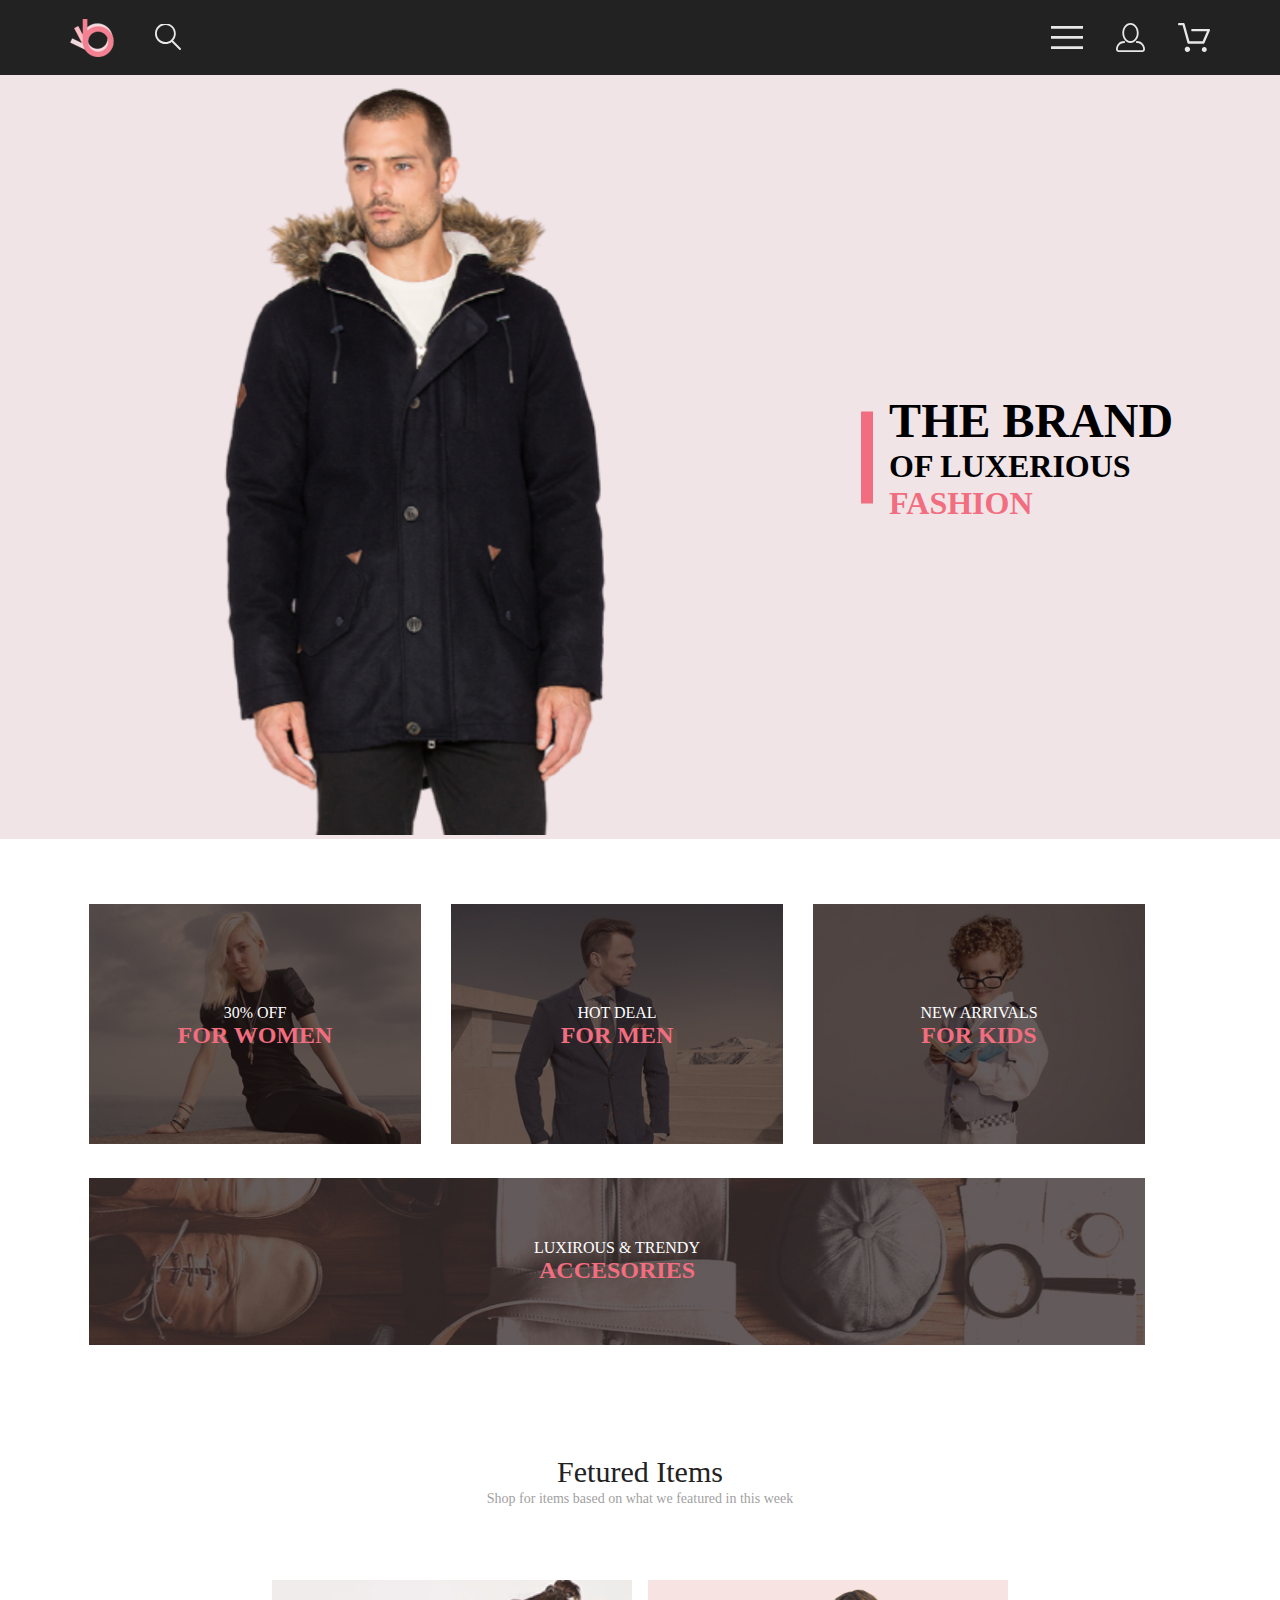
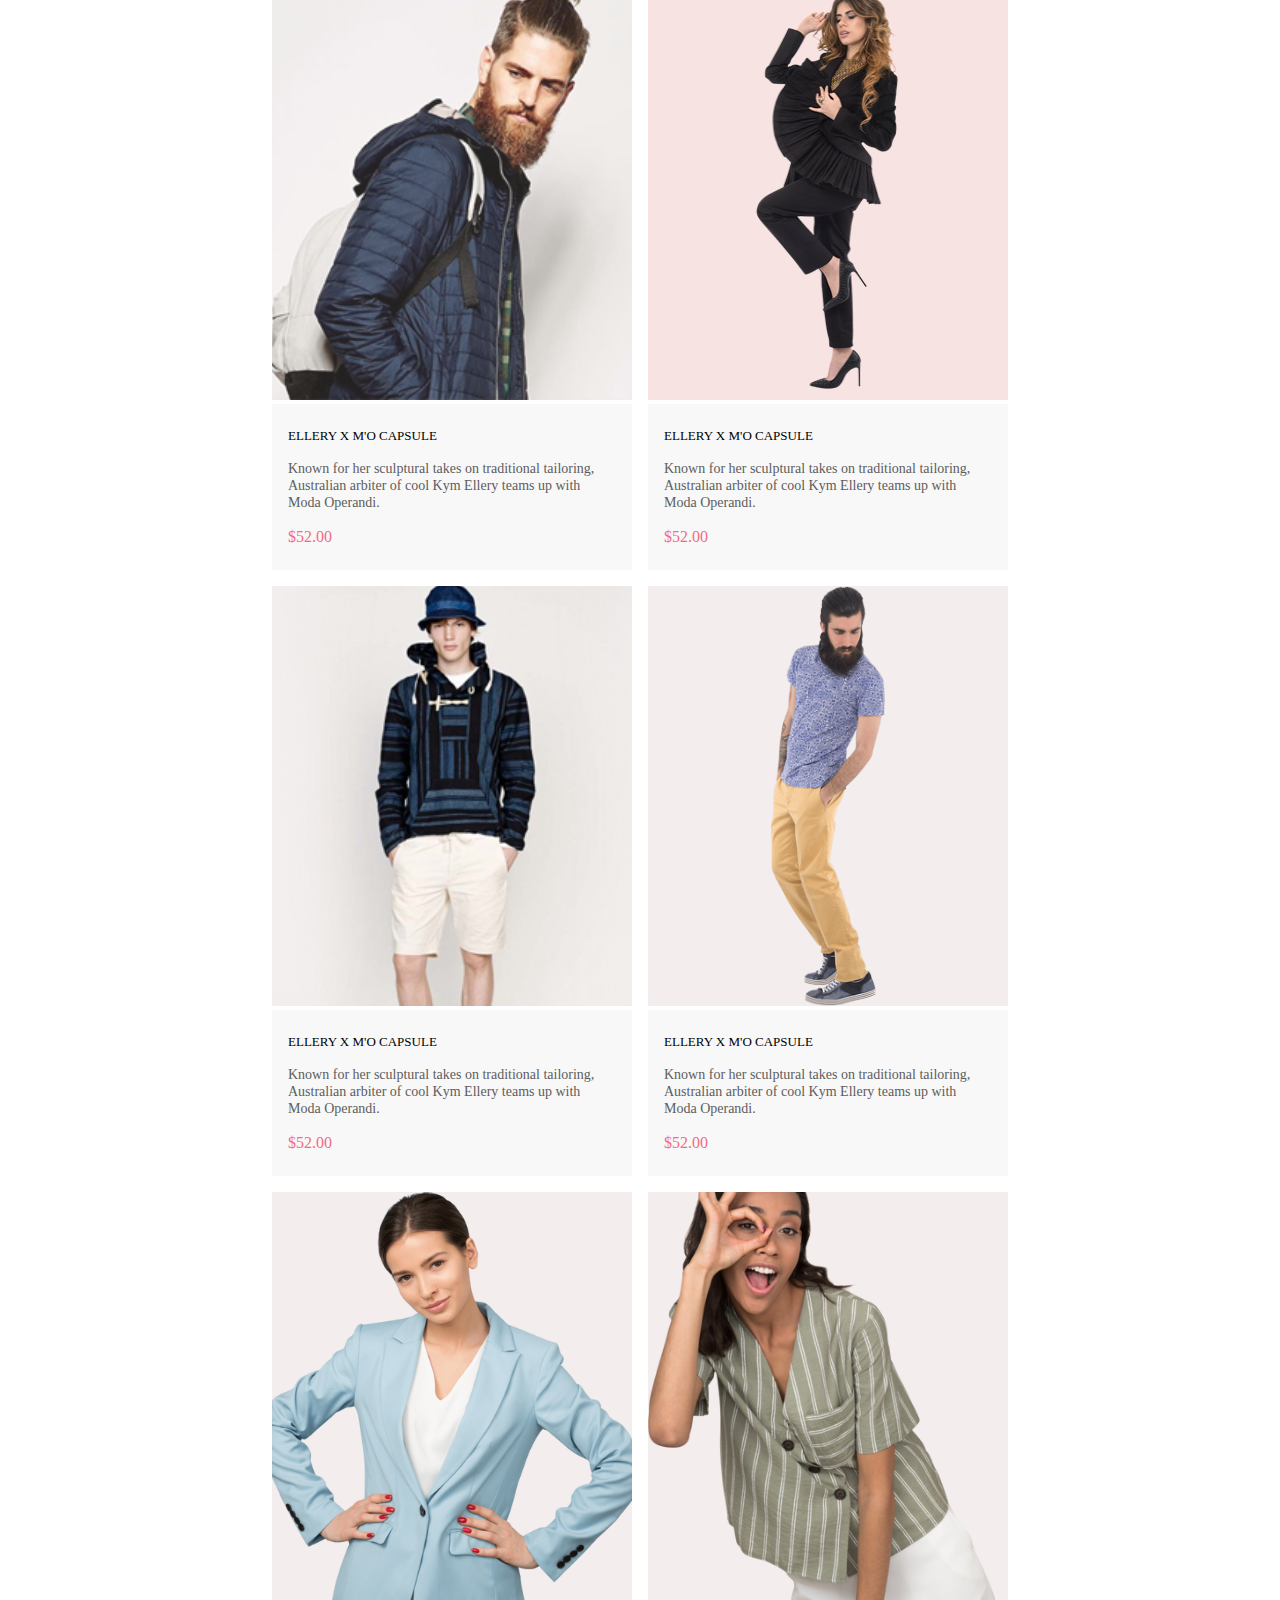
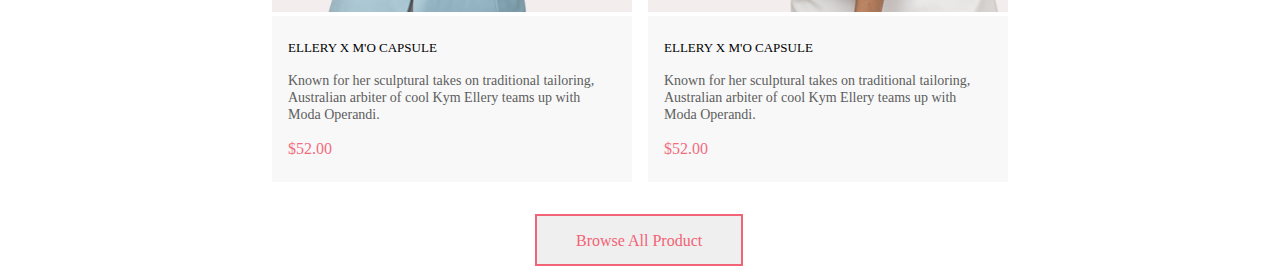
==== index.html @ 23a99b86 "создание мобильной версии" ====
<!DOCTYPE html>
<html lang="en">

<head>
    <meta charset="UTF-8">
    <meta name="viewport" content="width=device-width, initial-scale=1.0">
    <title>Seo and Digital marketing Landing Page</title>
    <link rel="stylesheet" href="./style.css">
</head>

<body>
    <div class="top">
        <div class="header center">
            <div class="header_left">
                <img src="./img/img_header_left_1.png" alt="img_header_left_1">
                <img src="./img/img_header_left_2.svg" alt="img_header_left_2">
            </div>
            <div class="header_right">
                <img src="./img/img_header_right_1.svg" alt="img_header_right_1">
                <img class="img_header_right_2_3" src="./img/img_header_right_2.svg" alt="img_header_right_2">
                <img class="img_header_right_2_3" src="./img/img_header_right_3.svg" alt="img_header_right_3">
            </div>
        </div>
        <div class="top_content">
            <div class="top_content_left">
                <picture>
                    <source media="(max-width:768px)" srcset="./img/top_content_img_tablet.svg">
                    <img src="./img/top_content_img.png" alt="top_content_img">
                </picture>
            </div>
            <div class="top_content_right">
                <img class="top_content_right_img" src="./img/top_content_right_img.svg" alt="right_img">
                <div class="top_content_right_text">
                    <h1 class="top_title">THE BRAND </h1>
                    <p class="top_subtitle">OF LUXERIOUS <span class="top_heading">FASHION</span></p>
                </div>
            </div>
        </div>
        <div class="content center">
            <div class="content_item">
                <img src="./img/content_img_1.png" alt="1">
                <div class=content_text>
                    <p class="text">30% OFF</p>
                    <h3 class="subtitle">FOR WOMEN</h3>
                </div>
            </div>
            <div class="content_item">
                <img src="./img/content_img_2.jpeg" alt="2">
                <div class=content_text>
                    <p class="text">HOT DEAL</p>
                    <h3 class="subtitle">FOR MEN</h3>
                </div>
            </div>
            <div class="content_item">
                <img src="./img/content_img_3.jpeg" alt="3">
                <div class=content_text>
                    <p class="text">NEW ARRIVALS</p>
                    <h3 class="subtitle">FOR KIDS</h3>
                </div>
            </div>
            <div class="content_item_big img_big ">
                <img src="./img/content_img_4.jpeg" alt="4">
                <div class=content_text>
                    <p class="text"> LUXIROUS & TRENDY</p>
                    <h3 class="subtitle">ACCESORIES</h3>
                </div>
            </div>
        </div>
        <div class="products_content center">
            <h2 class="subtitle_products">Fetured Items</h2>
            <p class="text_products">Shop for items based on what we featured in this week</p>
            <div class="products_box_content center">
                <div class="products">
                    <img src="img/products_img_1.svg" alt="products_img_1">
                    <div class="products_text">
                        <h3 class="products_box_subtitle">ELLERY X M'O CAPSULE</h3>
                        <p class="products_box_text">Known for her sculptural takes on traditional tailoring, Australian
                            arbiter of cool Kym
                            Ellery
                            teams up with Moda Operandi.</p>
                        <p class="price">$52.00</p>
                    </div>
                </div>
                <div class="products">
                    <img class="product_img_woman" src="./img/products_img_2.png" alt="products_img_2">
                    <div class="products_text">
                        <h3 class="products_box_subtitle">ELLERY X M'O CAPSULE</h3>
                        <p class="products_box_text">Known for her sculptural takes on traditional tailoring, Australian
                            arbiter of cool Kym
                            Ellery
                            teams up with Moda Operandi.</p>
                        <p class="price">$52.00</p>
                    </div>
                </div>
                <div class="products">
                    <img class="product_img" src="./img/products_img_3.svg" alt="products_img_3">
                    <div class="products_text">
                        <h3 class="products_box_subtitle">ELLERY X M'O CAPSULE</h3>
                        <p class="products_box_text">Known for her sculptural takes on traditional tailoring, Australian
                            arbiter of cool Kym
                            Ellery
                            teams up with Moda Operandi.</p>
                        <p class="price">$52.00</p>
                    </div>
                </div>
                <div class="products">
                    <img class="product_img" src="./img/products_img_4.svg" alt="products_img_4">
                    <div class="products_text">
                        <h3 class="products_box_subtitle">ELLERY X M'O CAPSULE</h3>
                        <p class="products_box_text">Known for her sculptural takes on traditional tailoring, Australian
                            arbiter of cool Kym
                            Ellery
                            teams up with Moda Operandi.</p>
                        <p class="price">$52.00</p>
                    </div>
                </div>
                <div class="products">
                    <img class="product_img" src="./img/products_img_5.svg" alt="products_img_5">
                    <div class="products_text">
                        <h3 class="products_box_subtitle">ELLERY X M'O CAPSULE</h3>
                        <p class="products_box_text">Known for her sculptural takes on traditional tailoring, Australian
                            arbiter of cool Kym
                            Ellery
                            teams up with Moda Operandi.</p>
                        <p class="price">$52.00</p>
                    </div>
                </div>
                <div div class="products">
                    <img class="product_img" src="./img/products_img_6.svg" alt="products_img_6">
                    <div class="products_text">
                        <h3 class="products_box_subtitle">ELLERY X M'O CAPSULE</h3>
                        <p class="products_box_text">Known for her sculptural takes on traditional tailoring, Australian
                            arbiter of cool Kym
                            Ellery
                            teams up with Moda Operandi.</p>
                        <p class="price">$52.00</p>

                    </div>
                </div>
            </div>
            <div class="products_box_button">
                <button class="button">Browse All Product</button>
            </div>
        </div>
    </div>








</body>

</html>
---- style.css ----
* {
    margin: 0px;
    padding: 0px;
}

body {}

a {
    text-decoration: none;
}

img {
    max-width: 100%;
}

.center {
    padding-left: calc(50% - 570px);
    padding-right: calc(50% - 570px);
}

.header {
    min-height: 75px;
    background: rgb(34, 34, 34);
    display: flex;
    justify-content: space-between;
    align-items: center;
}

.header_left {
    display: flex;
    align-items: center;
    gap: 41px;
}

.header_right {

    display: flex;
    align-items: center;
    gap: 33px;
}



.top_content {
    background: #F1E4E6;
    display: flex;
    align-items: center;
    gap: 64px;
    padding-left: calc(50% - 800px);
    padding-right: calc(50% - 800px);
}

.top_content_right_img {}

.top_content_right {
    display: flex;

}

.top_content_right_text {
    padding-left: 16px;

}

.top_title {
    font-family: Lato;
    font-size: 48px;
    font-weight: 900;
    text-align: left;
}

.top_subtitle {
    font-family: Lato;
    font-size: 32px;
    font-weight: 700;
    /* text-align: left; */
}

.top_heading {
    color: rgb(241, 109, 127);
}


.content {
    display: grid;
    gap: 30px;
    grid-template-columns: repeat(3, 1fr);
    padding-top: 65px;
    padding-bottom: 96px;
}

.content_item {
    position: relative;
}

.content_item_big {
    position: relative;
}

.img_big {
    display: grid;
    grid-column: 1 / 4;
}

.content_text {
    display: flex;
    width: 100%;
    position: absolute;
    height: 100%;
    top: 0;
    left: 0;
    justify-content: center;
    align-items: center;
    flex-direction: column;
}

.text {
    color: rgb(255, 255, 255);
    font-family: Lato;
    font-size: 16px;
    font-weight: 400;
    text-align: center;
}

.subtitle {
    color: rgb(241, 109, 127);
    font-family: Lato;
    font-size: 24px;
    font-weight: 700;
    text-align: center;
}

.subtitle_products {
    color: rgb(34, 34, 34);
    font-family: Lato;
    font-size: 30px;
    font-weight: 400;
    line-height: 36px;
    text-align: center;
}

.text_products {
    color: rgb(159, 159, 159);
    font-family: Lato;
    font-size: 14px;
    font-weight: 400;
    line-height: 17px;
    text-align: center;
}

.products_box_content {
    display: grid;
    grid-template-columns: repeat(3, 360px);
    gap: 30px;
    margin-top: 48px;
    margin-bottom: 68px;

}

.products {}

.product_img_woman {
    background: rgb(247, 228, 226);
}

.products_text {
    background: rgb(248, 248, 248);
    display: flex;
    flex-direction: column;
    justify-content: center;
    align-items: flex-start;
    padding: 24px 16px 24px 16px;
}

.products_box_subtitle {
    color: rgb(0, 0, 0);
    font-family: Lato;
    font-size: 13px;
    font-weight: 400;
    line-height: 16px;
    text-align: left;
    padding-bottom: 16px;
}

.products_box_text {
    color: rgb(93, 93, 93);
    font-family: Lato;
    font-size: 14px;
    font-weight: 300;
    line-height: 17px;
    text-align: left;
    padding-bottom: 16px;
}


.price {
    color: rgb(241, 109, 127);
    font-family: Lato;
    font-size: 16px;
    font-weight: 400;
    line-height: 19px;
    text-align: left;
}

.products_box_button {
    padding-left: 465px;
}


.button {
    color: rgb(242, 99, 118);
    font-family: Lato;
    font-size: 16px;
    font-weight: 400;
    line-height: 19px;
    text-align: center;
    border: 2px solid;
    padding: 15px 39px 14px 39px;

}

@media(max-width: 1318px) {

    .content {
        padding-left: 89px;
        padding-right: 135px;
        padding-bottom: 109px;
    }

    .products_box_content {
        display: grid;
        grid-template-columns: repeat(2, 360px);
        gap: 16px;
        justify-content: center;
        margin-top: 73px;
        margin-bottom: 32px;
    }

}

@media(max-width: 1030px) {

    .header_left {
        padding-left: 32px;
    }

    .products_box_content {
        display: grid;
        grid-template-columns: repeat(2, 360px);
        gap: 30px;
        margin-top: 48px;
        margin-bottom: 68px;

    }
}


@media(max-width:1024px) {

    .header_left {
        padding-left: 32px;
    }

    .header_right {
        padding-right: 32px;
    }

    .top_content {
        background: #F1E4E6;
        display: flex;
        align-items: center;
        gap: 39px;
        padding-left: calc(50% - 512px);
        padding-right: calc(50% - 512px);
    }


    .top_content_right_text {
        padding-left: 16px;

    }

    .top_title {
        font-family: Lato;
        font-size: 44px;
        font-weight: 900;
        text-align: left;
    }

    .top_subtitle {
        font-family: Lato;
        font-size: 34px;
        font-weight: 700;
        /* text-align: left; */
    }

    .content {
        padding-left: 73px;
        padding-right: 89px;
        padding-bottom: 109px;
    }

    .products_box_content {
        display: grid;
        grid-template-columns: repeat(2, 360px);
        gap: 16px;
        justify-content: center;
        margin-top: 73px;
        margin-bottom: 32px;
    }

    .products_box_button {
        padding-left: 408px;
    }

}

@media(max-width:867px) {

    .products_box_content {
        display: grid;
        grid-template-columns: repeat(2, 312px);
        gap: 16px;
        margin-top: 73px;
        margin-bottom: 32px;
    }
}

@media(max-width:768px) {
    .top_content {
        background: #F1E4E6;
        display: flex;
        align-items: center;
        gap: 39px;
        padding-left: calc(50% - 384px);
        padding-right: calc(50% - 384px);
    }

    .content {
        padding-left: 16px;
        padding-right: 16px;
        padding-bottom: 109px;
    }

    .products_box_content {
        display: grid;
        grid-template-columns: repeat(2, 360px);
        gap: 16px;
        margin-top: 73px;
        margin-bottom: 32px;
    }

    .products_box_button {
        padding-left: 278px;
    }

    @media(max-width: 375px) {

        .img_header_right_2_3 {
            display: none;
        }

        .header_left {
            padding-left: 16px;
        }

        .header_right {
            padding-right: 16px;
        }



        .top_content {
            background: #F1E4E6;
            display: flex;
            align-items: center;
            justify-content: center;
            gap: 39px;
            padding-bottom: 100px;

        }

        .top_content_left {
            display: none;

        }

        .top_content_right {
            display: flex;
            padding-top: 100px;

        }

        .top_title {
            font-family: Lato;
            font-size: 38px;
            font-weight: 900;
            text-align: left;
        }

        .top_subtitle {
            font-family: Lato;
            font-size: 20px;
            font-weight: 700;
            /* text-align: left; */
        }

        .content {
            display: block;
            padding-top: 64px;
            padding-bottom: 64px;
        }

        .content_item {
            padding-bottom: 32px;
        }

        .products_box_content {
            display: grid;
            grid-template-columns: repeat(1, 359px);
            gap: 16px;
            margin-top: 64px;
            margin-bottom: 40px;
        }

        .products_box_button {
            padding-left: 89px;
        }

        .button {
            color: rgb(242, 99, 118);
            font-family: Lato;
            font-size: 16px;
            font-weight: 400;
            line-height: 19px;
            text-align: center;
            border: 1px solid;
            padding: 15px 39px 14px 39px;

        }






    }


}
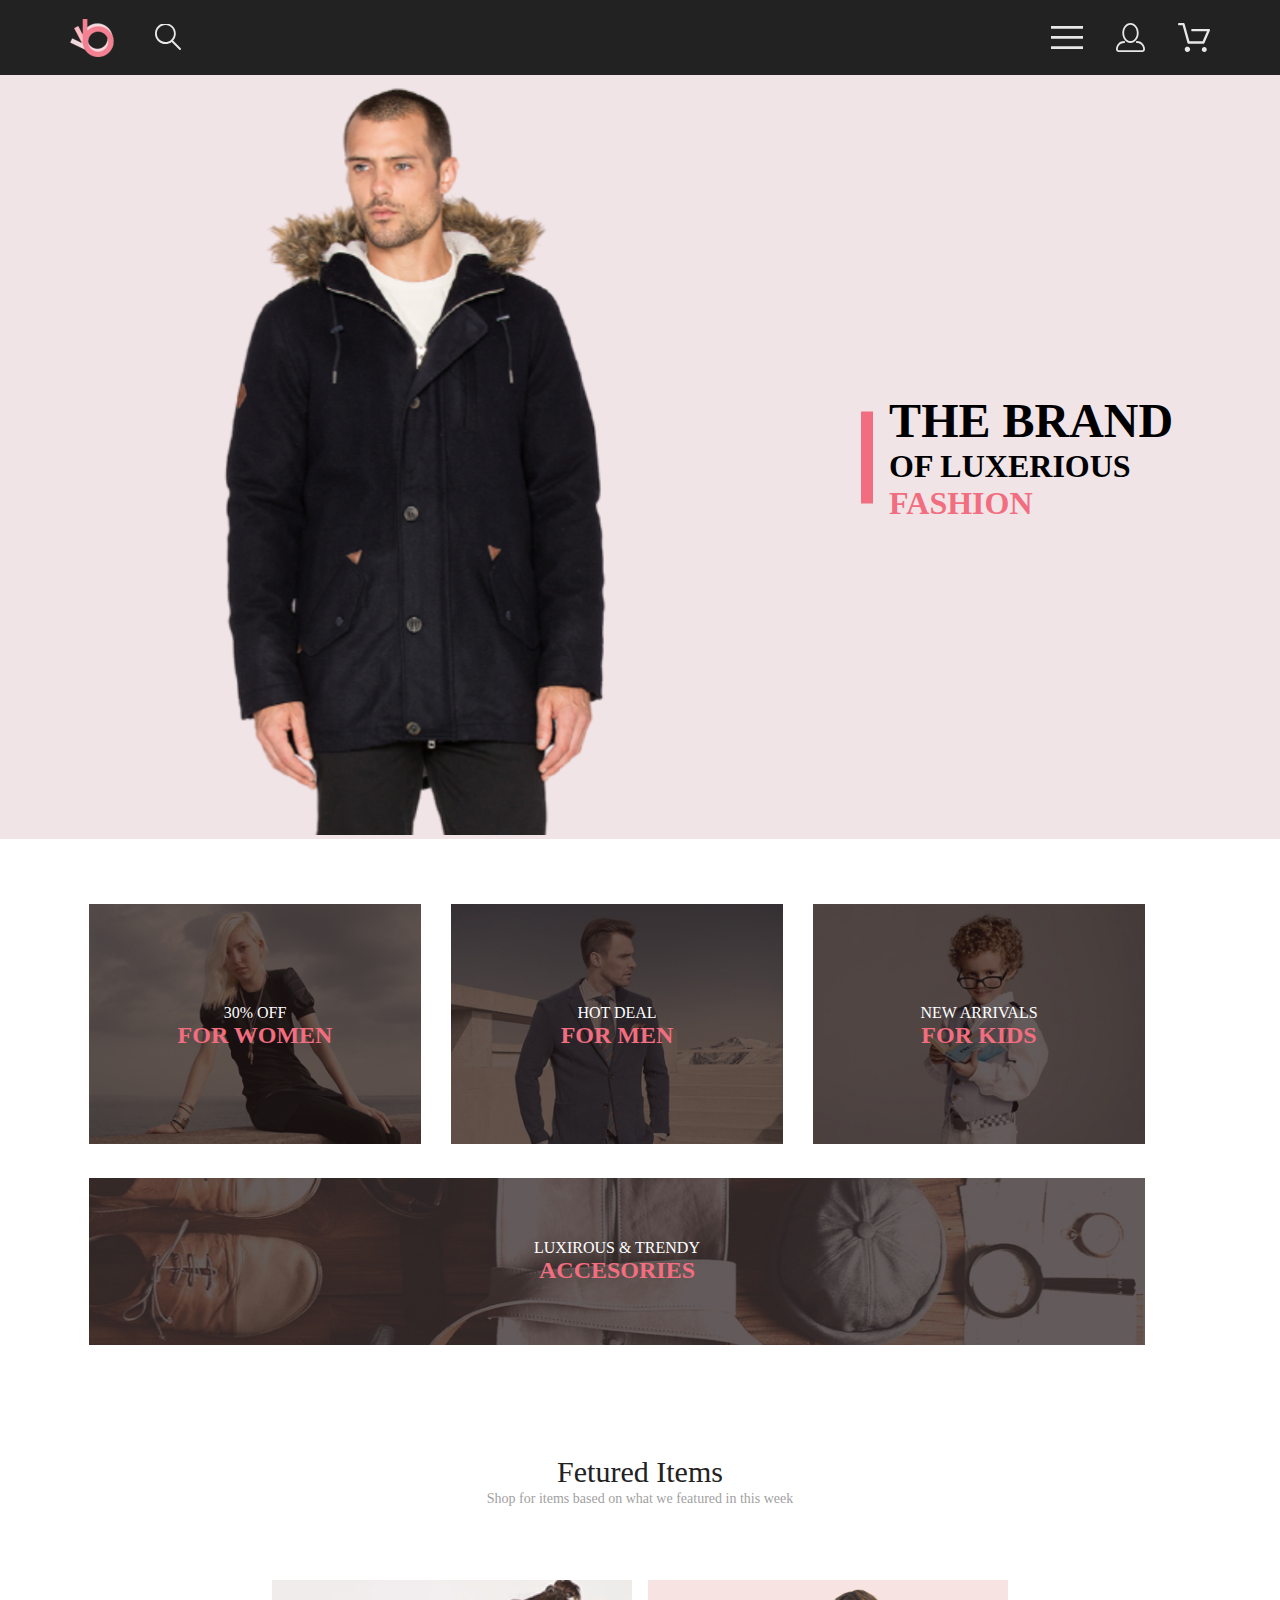
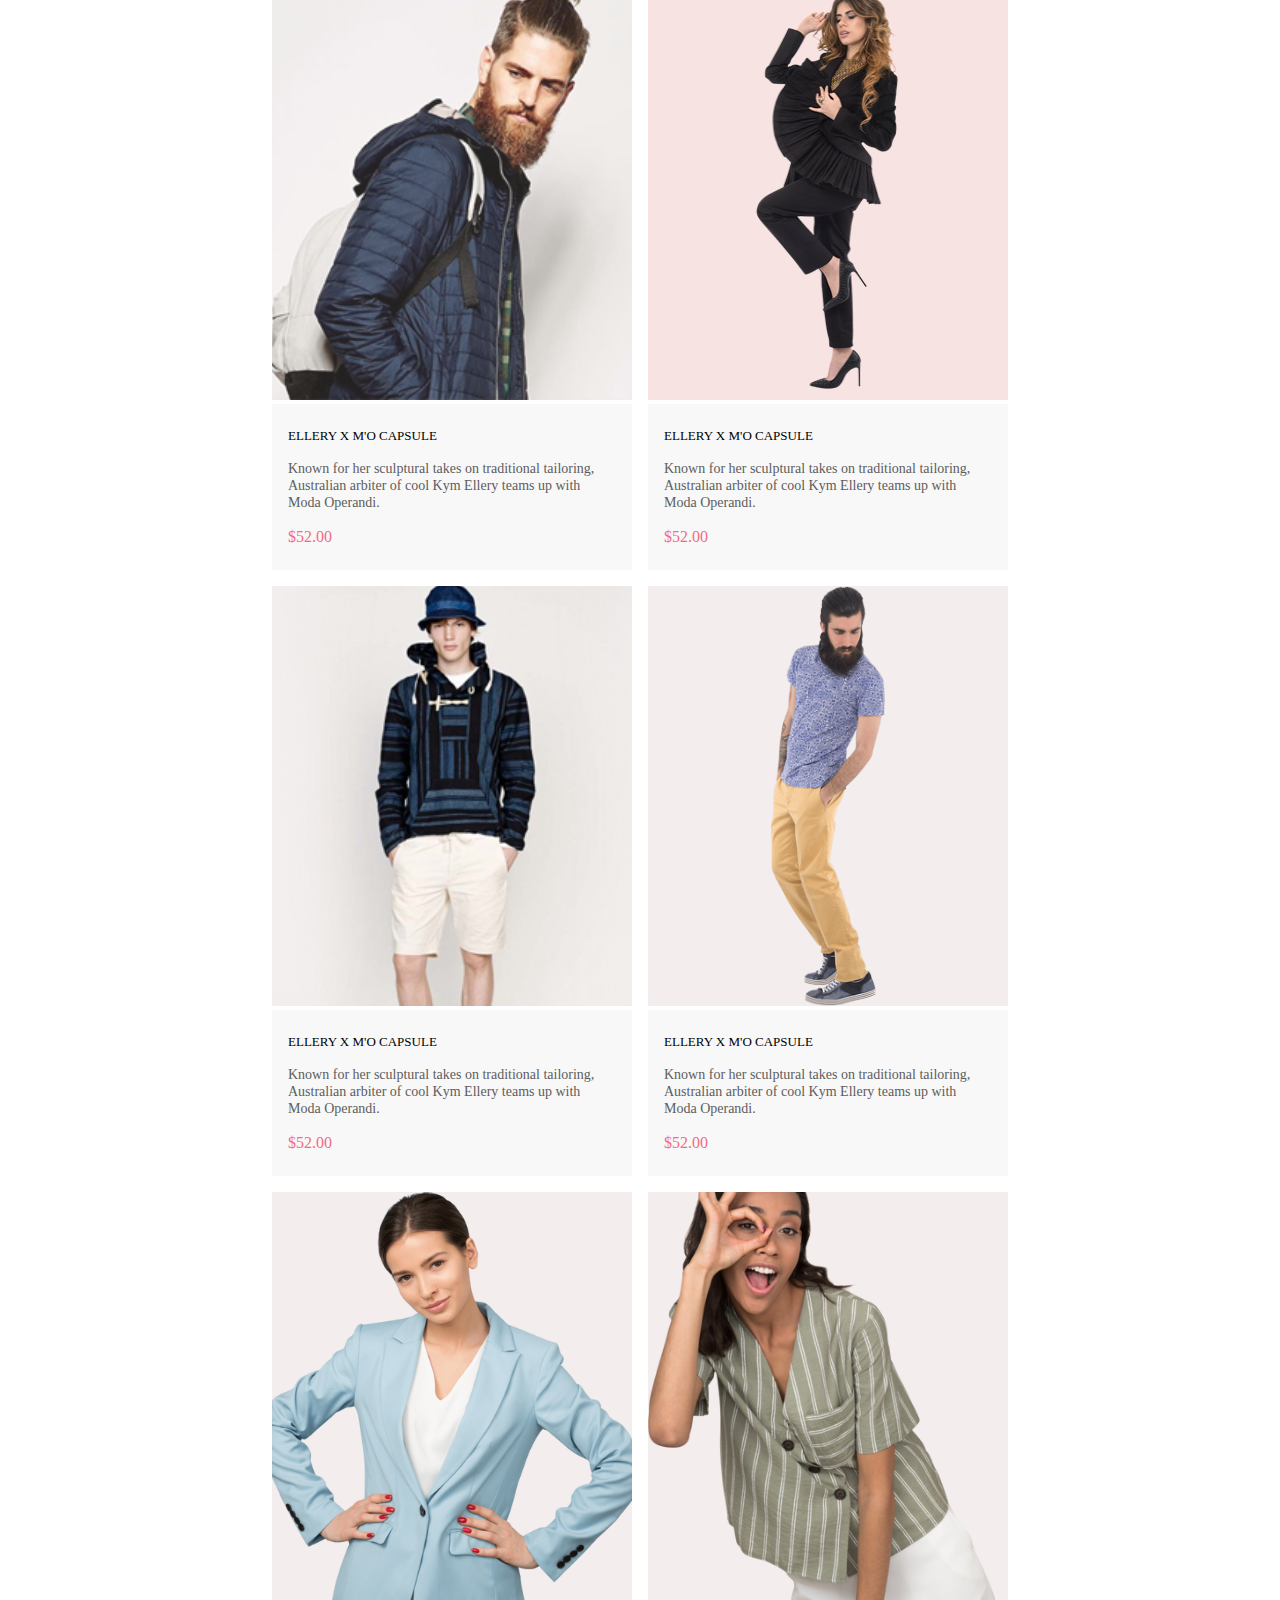
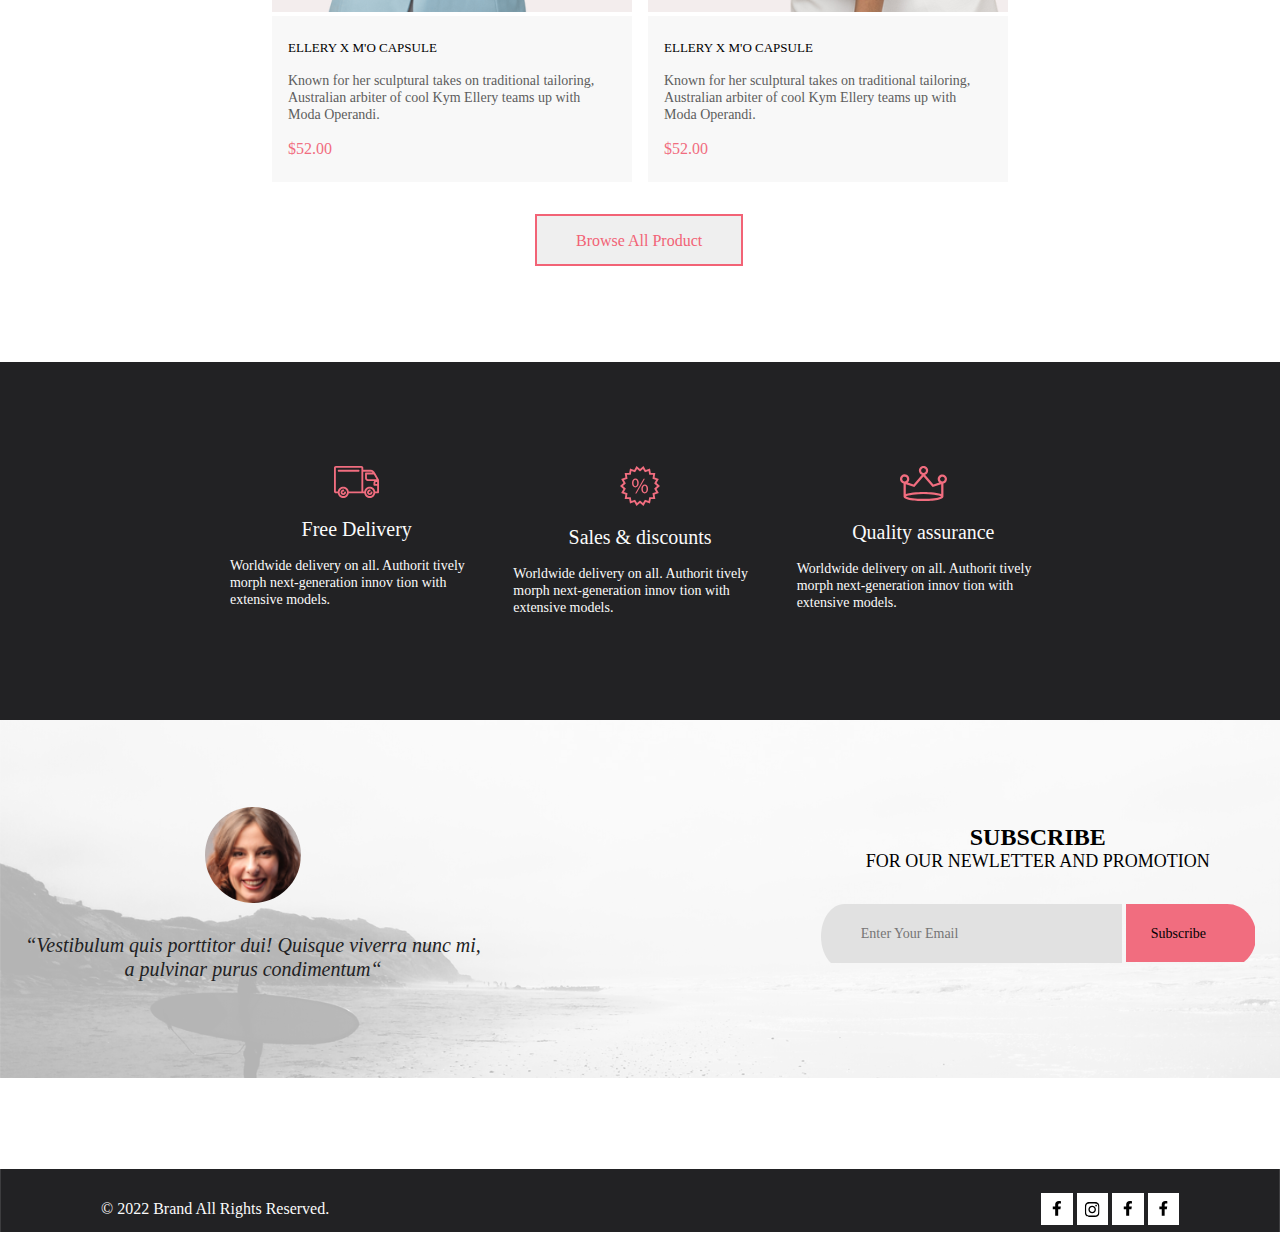
==== commit a55fef39: "добавден подвал сайта" ====
--- a/index.html
+++ b/index.html
@@ -139,18 +139,83 @@
                 </div>
             </div>
             <div class="products_box_button">
-                <button class="button">Browse All Product</button>
-            </div>
+                <form action="#">
+                    <button class="button">Browse All Product</button>
+                </form>
+            </div>
+        </div>
+        <div class="future center">
+            <div class="item">
+                <img src="./img/img_future_1.svg" alt="img_future_1">
+                <h3 class="subtitle_future">Free Delivery</h3>
+                <p class="text_future">Worldwide delivery on all. Authorit tively morph next-generation innov tion with
+                    extensive models.
+                </p>
+            </div>
+            <div class="item_1">
+                <img src="./img/img_future_2.svg" alt="img_future_2">
+                <h3 class="subtitle_future">Sales & discounts</h3>
+                <p class="text_future">Worldwide delivery on all. Authorit tively morph next-generation innov tion with
+                    extensive models.
+                </p>
+            </div>
+            <div class="item_2">
+                <img src="./img/img_future_3.svg" alt="img_future_3">
+                <h3 class="subtitle_future">Quality assurance</h3>
+                <p class="text_future">Worldwide delivery on all. Authorit tively morph next-generation innov tion with
+                    extensive models.
+                </p>
+            </div>
+        </div>
+        <div class="subscribe">
+            <img class="subscribe_img_background" width="100%" src="img/img_subscribe.svg" alt="img_subscribe">
+            <div class="subscribe_item">
+                <div class="subcribe_left">
+                    <img src="./img/img_subscribe_left.svg" alt="img_subscribe_left">
+                    <p class="subscribe_left_text">“Vestibulum quis porttitor dui! Quisque viverra nunc mi,<br> a
+                        pulvinar purus condimentum“</p>
+                </div>
+                <div class="subscribe_right">
+                    <div class="subscride_right_text">
+                        <h3 class="subscribe_right_text_h3">SUBSCRIBE</h3>
+                        <h4 class="subscribe_right_text_h4">FOR OUR NEWLETTER AND PROMOTION</h4>
+                    </div>
+                    <div class="subscribe_right_border">
+                        <div class="subscribe_right_border_item">
+                            <form action="#">
+                                <input class="subscribe_right_border_item_text" type="email" required
+                                    placeholder="Enter Your Email" value="">
+                                <button class="subscribe_right_border_item_text_1" type="submit">Subscribe</button>
+                            </form>
+                        </div>
+                        <!-- <div class="subscribe_right_border_item_1"> -->
+                        <!-- <input class="subscribe_right_border_item_text_1" type="submit" value="Subscribe"> -->
+                        <!-- <form action="#">
+                                <button class="subscribe_right_border_item_text_1" type="submit">Subscribe</button>
+                            </form>
+                        </div> -->
+                    </div>
+                </div>
+            </div>
+        </div>
+        <div class="copyright ">
+            <img class="copyright_img" width="100%" src="./img/Background.svg" alt="">
+            <div class="copyright_logo">
+                <div class="copyright_left">
+                    <p class="copyright_text">© 2022 Brand All Rights Reserved.</p>
+                </div>
+                <div class="copyright_right_logo">
+                    <picture>
+                        <img src="./img/logo_1.svg" alt="logo_1">
+                        <img src="./img/logo_2.svg" alt="logo_2">
+                        <img src="./img/logo_1.svg" alt="logo_3">
+                        <img src="./img/logo_1.svg" alt="logo_4">
+                    </picture>
+                </div>
+            </div>
+
         </div>
     </div>
-
-
-
-
-
-
-
-
 </body>
 
 </html>--- a/style.css
+++ b/style.css
@@ -204,6 +204,7 @@
 
 .products_box_button {
     padding-left: 465px;
+    padding-bottom: 96px;
 }
 
 
@@ -218,6 +219,198 @@
     padding: 15px 39px 14px 39px;
 
 }
+
+.future {
+    background-color: rgb(34, 34, 36);
+    display: flex;
+    padding-top: 104px;
+    padding-left: 230px;
+    padding-right: 230px;
+    padding-bottom: 104px;
+    gap: 30px;
+
+}
+
+.item {
+    display: flex;
+    /* justify-content: space-evenly; */
+    align-items: center;
+    flex-direction: column;
+
+}
+
+.item_1 {
+    display: flex;
+    /* justify-content: space-evenly; */
+    align-items: center;
+    flex-direction: column;
+
+}
+
+.item_2 {
+    display: flex;
+    /* justify-content: space-evenly; */
+    align-items: center;
+    flex-direction: column;
+}
+
+.subtitle_future {
+    padding-top: 19px;
+    padding-bottom: 16px;
+    color: rgb(251, 251, 251);
+    font-family: Lato;
+    font-size: 19.96px;
+    font-weight: 400;
+    line-height: 24px;
+}
+
+.text_future {
+    color: rgb(251, 251, 251);
+    font-family: Lato;
+    font-size: 13.97px;
+    font-weight: 300;
+    line-height: 17px;
+}
+
+.subscribe {}
+
+.subscribe {
+    /* position: absolute */
+    /* opacity: 0.3; */
+    background-repeat: no-repeat;
+    /* max-height: 100%;
+    height: 450px; */
+}
+
+.subscribe_img_background {
+    opacity: 0.3;
+    position: absolute;
+}
+
+.subscribe_item {
+    display: flex;
+    justify-content: center;
+    align-items: center;
+    padding-top: 87px;
+    gap: 340px;
+    padding-bottom: 188px;
+    position: relative;
+}
+
+.subcribe_left {
+    /* position: relative; */
+    display: flex;
+    flex-direction: column;
+    align-items: center;
+
+}
+
+.subscribe_left_text {
+    padding-top: 30px;
+    color: rgb(34, 34, 36);
+    font-family: Lato;
+    font-style: italic;
+    font-size: 20px;
+    font-weight: 400;
+    line-height: 24px;
+    text-align: center;
+}
+
+
+.subscribe_right {
+    /* position: relative; */
+}
+
+.subscribe_right_text_h3 {
+    font-size: 24px;
+    font-weight: 700;
+    text-align: center;
+}
+
+.subscribe_right_text_h4 {
+    font-size: 18px;
+    font-weight: 400;
+    padding-bottom: 32px;
+    text-align: center;
+}
+
+.subscribe_right_border {
+    display: flex;
+    flex-direction: row;
+    justify-content: center;
+
+}
+
+.subscribe_right_border_item {}
+
+.subscribe_right_border_item_text {
+    font-family: Lato;
+    font-size: 14px;
+    font-weight: 400;
+    line-height: 17px;
+    text-align: left;
+    padding: 5px 5px 5px 40px;
+    width: 256px;
+    height: 49px;
+    border: 0px solid #fff;
+    background: url(./img/img_subscribe_border_1.svg) no-repeat;
+    background-size: auto 110%;
+
+}
+
+.subscribe_right_border_item_1 {}
+
+.subscribe_right_border_item_text_1 {
+    font-family: Lato;
+    font-size: 14px;
+    font-weight: 400;
+    line-height: 17px;
+    padding: 5px 5px 5px 25px;
+    width: 129px;
+    height: 58px;
+    border: 0px solid #fff;
+    background: url(./img/img_subscribe_border_2.svg) no-repeat;
+    background-size: auto 110%;
+    text-align: left;
+}
+
+.copyright {
+    /* padding-bottom: 15px; */
+}
+
+.copyright_img {
+    position: absolute;
+}
+
+.copyright_logo {
+    position: relative;
+    display: flex;
+    flex-direction: row;
+    justify-content: space-around;
+    gap: 510px;
+}
+
+.copyright_left {
+    padding-top: 30px;
+    padding-bottom: 30px;
+    /* padding-left: 235px; */
+}
+
+.copyright_right_logo {
+    padding-top: 24px;
+    padding-bottom: 24px;
+}
+
+.copyright_text {
+
+    color: rgb(251, 251, 251);
+    font-family: Lato;
+    font-size: 16px;
+    font-weight: 400;
+    line-height: 19px;
+
+}
+
 
 @media(max-width: 1318px) {
 
@@ -312,6 +505,40 @@
     .products_box_button {
         padding-left: 408px;
     }
+
+    .future {
+        background-color: rgb(34, 34, 36);
+        display: flex;
+        padding-top: 48px;
+        padding-left: 204px;
+        padding-right: 204px;
+        padding-bottom: 48px;
+        gap: 48px;
+        flex-direction: column;
+    }
+
+    .text_future {
+        text-align: center;
+    }
+
+
+    .subscribe_item {
+        display: flex;
+        justify-content: center;
+        align-items: center;
+        padding-top: 53px;
+        gap: 48px;
+        padding-bottom: 140px;
+        /* position: relative; */
+        flex-direction: column;
+    }
+
+    .copyright_logo {
+
+        gap: 305px;
+    }
+
+
 
 }
 
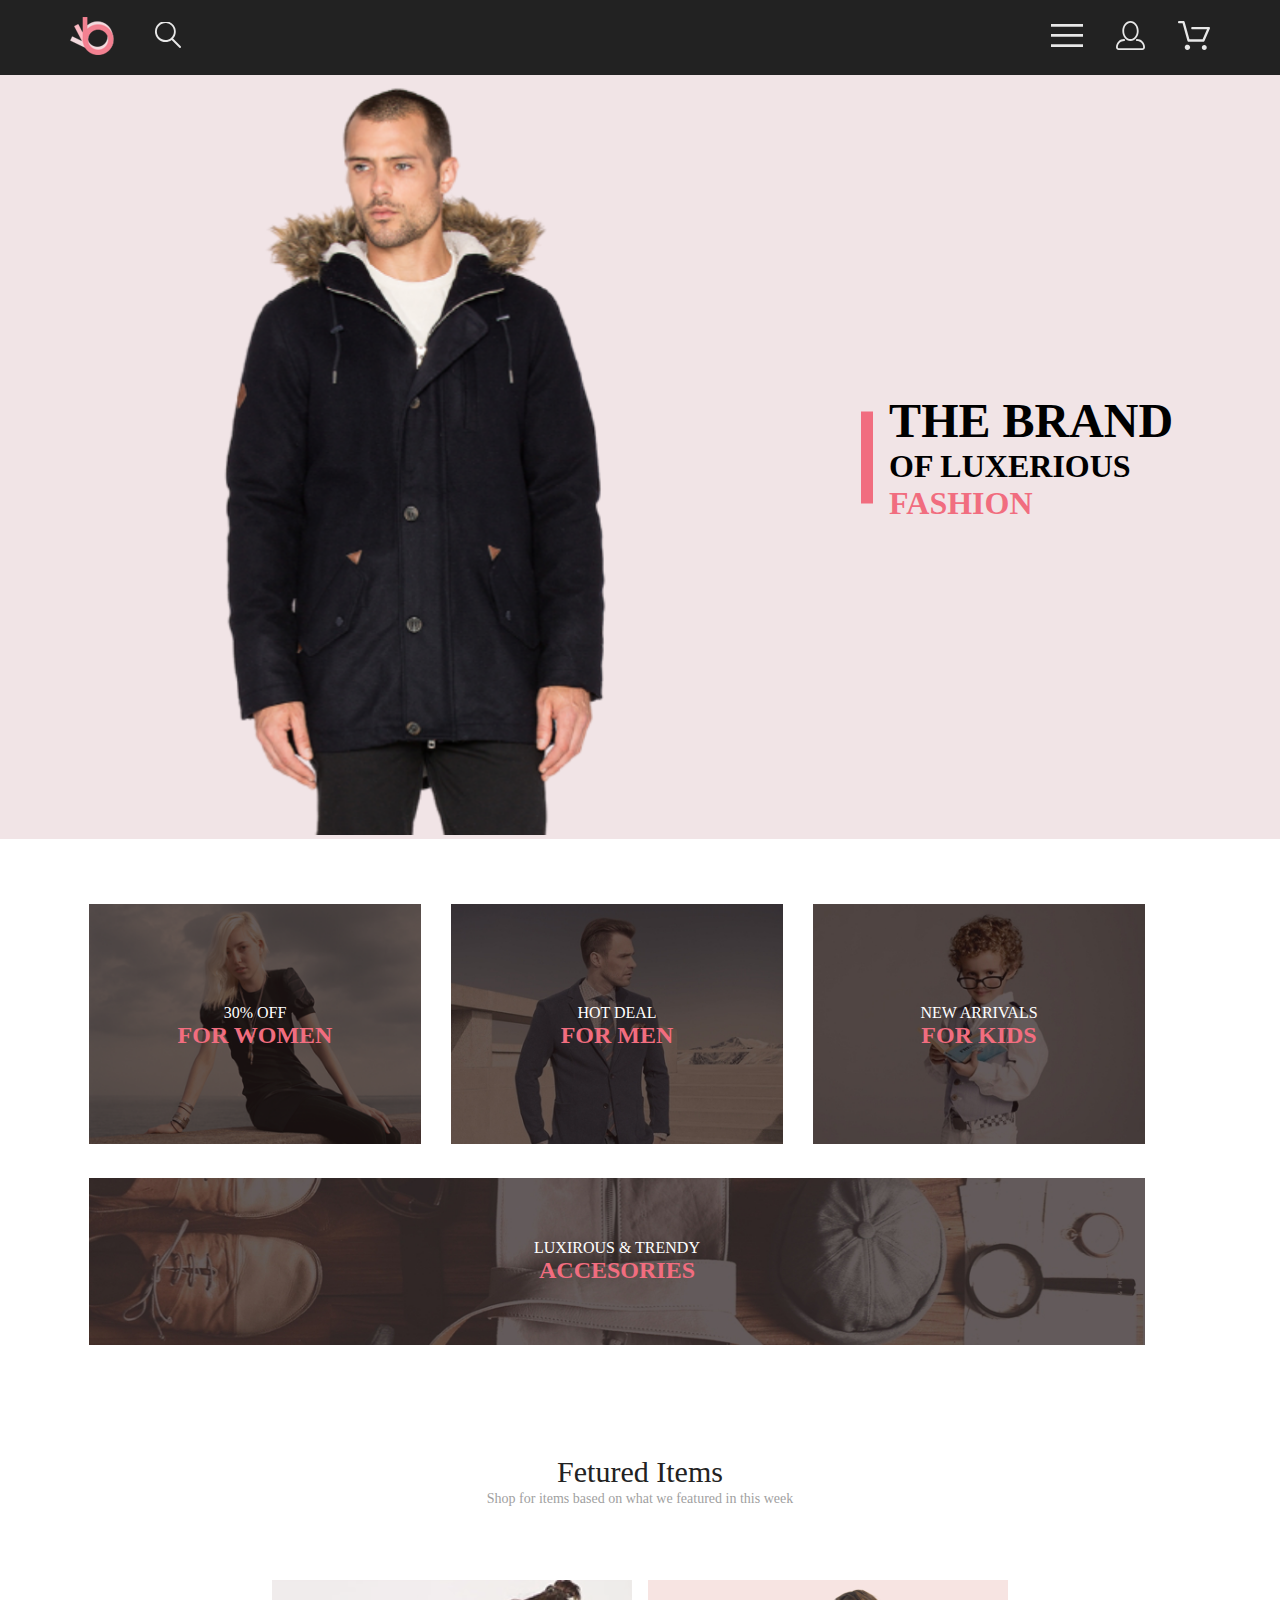
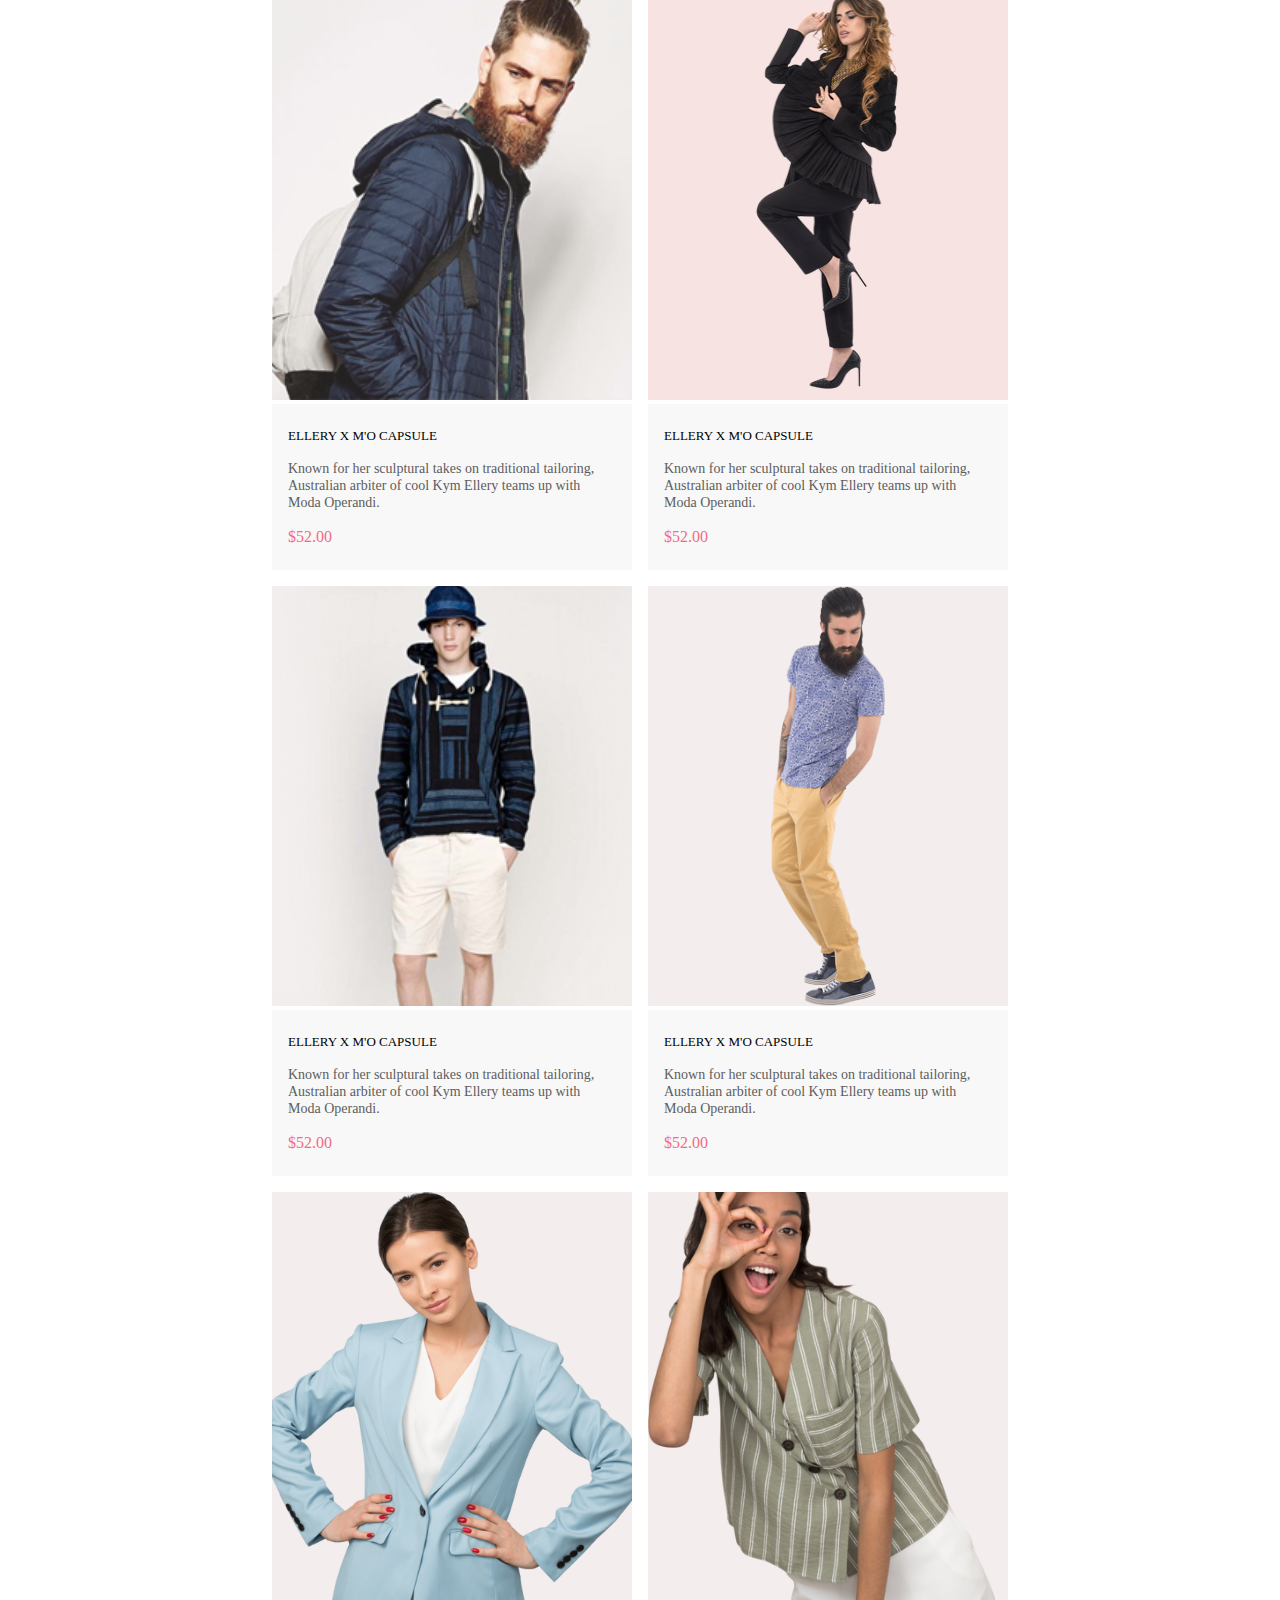
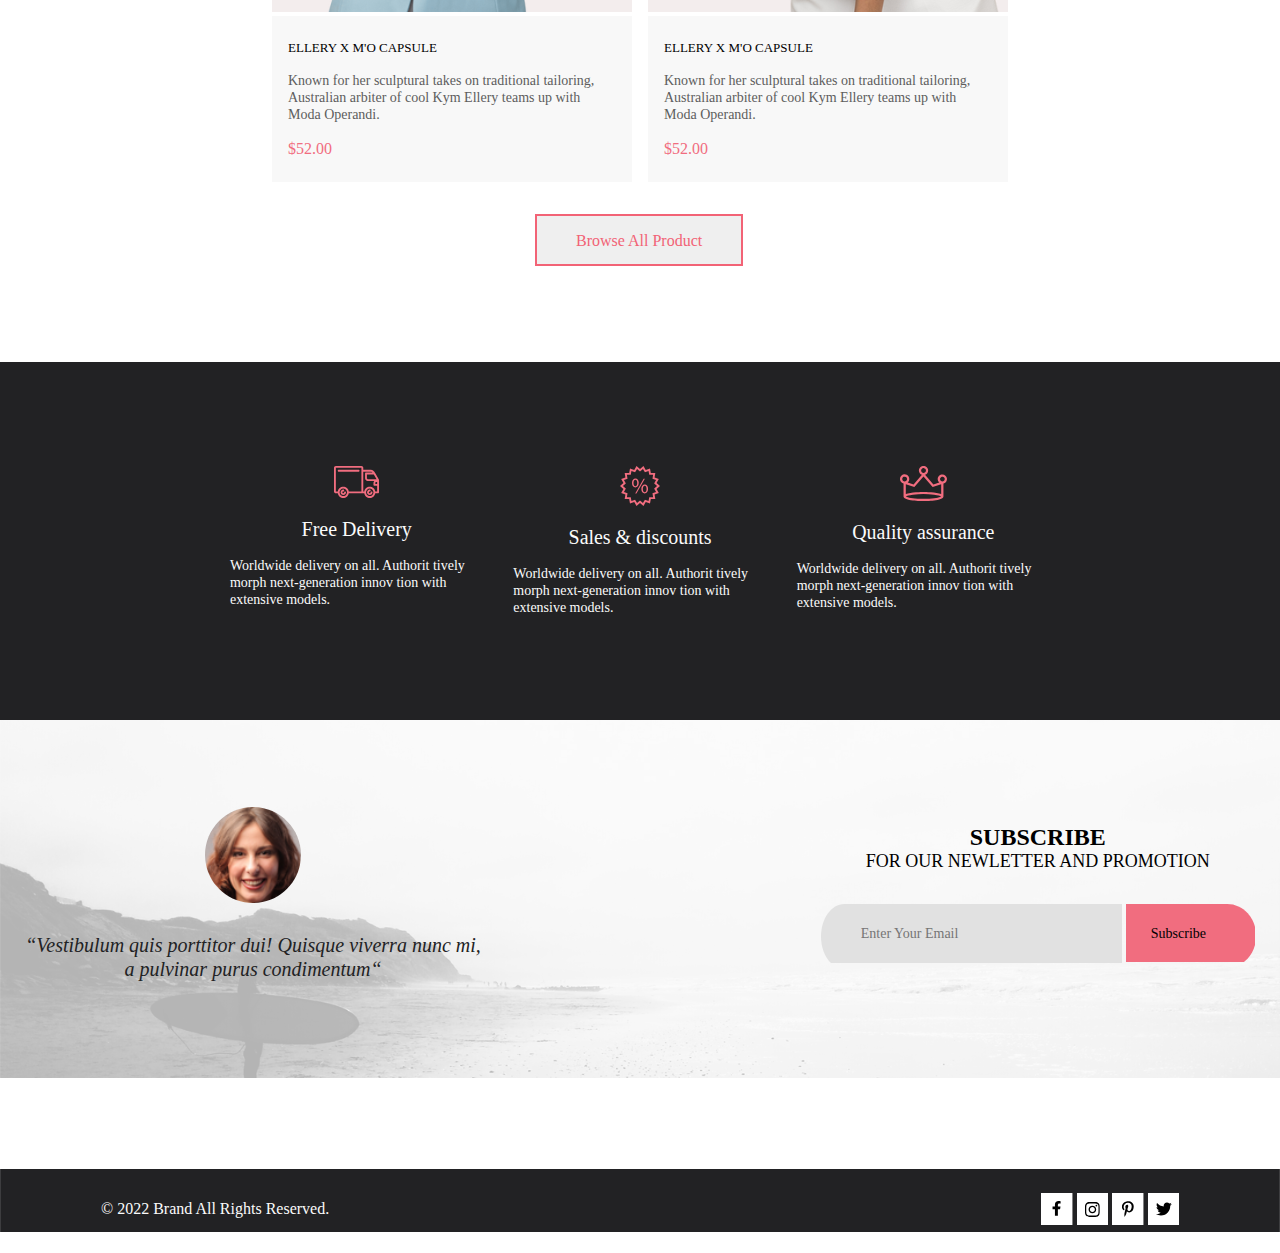
==== commit b4050ad4: "добавдение эффектов наведения" ====
--- a/index.html
+++ b/index.html
@@ -12,13 +12,15 @@
     <div class="top">
         <div class="header center">
             <div class="header_left">
-                <img src="./img/img_header_left_1.png" alt="img_header_left_1">
-                <img src="./img/img_header_left_2.svg" alt="img_header_left_2">
+                <a href="#"><img src="./img/img_header_left_1.png" alt="img_header_left_1"></a>
+                <a href="#"> <img src="./img/img_header_left_2.svg" alt="img_header_left_2"></a>
             </div>
             <div class="header_right">
-                <img src="./img/img_header_right_1.svg" alt="img_header_right_1">
-                <img class="img_header_right_2_3" src="./img/img_header_right_2.svg" alt="img_header_right_2">
-                <img class="img_header_right_2_3" src="./img/img_header_right_3.svg" alt="img_header_right_3">
+                <a href="#"><img src="./img/img_header_right_1.svg" alt="img_header_right_1"></a>
+                <a href="#"><img class="img_header_right_2_3" src="./img/img_header_right_2.svg"
+                        alt="img_header_right_2"></a>
+                <a href="#"><img class="img_header_right_2_3" src="./img/img_header_right_3.svg"
+                        alt="img_header_right_3"></a>
             </div>
         </div>
         <div class="top_content">
@@ -71,70 +73,159 @@
             <p class="text_products">Shop for items based on what we featured in this week</p>
             <div class="products_box_content center">
                 <div class="products">
-                    <img src="img/products_img_1.svg" alt="products_img_1">
-                    <div class="products_text">
-                        <h3 class="products_box_subtitle">ELLERY X M'O CAPSULE</h3>
-                        <p class="products_box_text">Known for her sculptural takes on traditional tailoring, Australian
-                            arbiter of cool Kym
-                            Ellery
-                            teams up with Moda Operandi.</p>
-                        <p class="price">$52.00</p>
-                    </div>
-                </div>
-                <div class="products">
-                    <img class="product_img_woman" src="./img/products_img_2.png" alt="products_img_2">
-                    <div class="products_text">
-                        <h3 class="products_box_subtitle">ELLERY X M'O CAPSULE</h3>
-                        <p class="products_box_text">Known for her sculptural takes on traditional tailoring, Australian
-                            arbiter of cool Kym
-                            Ellery
-                            teams up with Moda Operandi.</p>
-                        <p class="price">$52.00</p>
-                    </div>
-                </div>
-                <div class="products">
-                    <img class="product_img" src="./img/products_img_3.svg" alt="products_img_3">
-                    <div class="products_text">
-                        <h3 class="products_box_subtitle">ELLERY X M'O CAPSULE</h3>
-                        <p class="products_box_text">Known for her sculptural takes on traditional tailoring, Australian
-                            arbiter of cool Kym
-                            Ellery
-                            teams up with Moda Operandi.</p>
-                        <p class="price">$52.00</p>
-                    </div>
-                </div>
-                <div class="products">
-                    <img class="product_img" src="./img/products_img_4.svg" alt="products_img_4">
-                    <div class="products_text">
-                        <h3 class="products_box_subtitle">ELLERY X M'O CAPSULE</h3>
-                        <p class="products_box_text">Known for her sculptural takes on traditional tailoring, Australian
-                            arbiter of cool Kym
-                            Ellery
-                            teams up with Moda Operandi.</p>
-                        <p class="price">$52.00</p>
-                    </div>
-                </div>
-                <div class="products">
-                    <img class="product_img" src="./img/products_img_5.svg" alt="products_img_5">
-                    <div class="products_text">
-                        <h3 class="products_box_subtitle">ELLERY X M'O CAPSULE</h3>
-                        <p class="products_box_text">Known for her sculptural takes on traditional tailoring, Australian
-                            arbiter of cool Kym
-                            Ellery
-                            teams up with Moda Operandi.</p>
-                        <p class="price">$52.00</p>
-                    </div>
+                    <img class="product__img" src="img/products_img_1.svg" alt="products_img_1">
+                    <div class="products_text">
+                        <h3 class="products_box_subtitle">ELLERY X M'O CAPSULE</h3>
+                        <p class="products_box_text">Known for her sculptural takes on traditional tailoring, Australian
+                            arbiter of cool Kym
+                            Ellery
+                            teams up with Moda Operandi.</p>
+                        <p class="price">$52.00</p>
+                    </div>
+                    <a href="#" class="add">
+                        <svg class="icons" width="27" height="25" viewBox="0 0 27 25" fill="none"
+                            xmlns="http://www.w3.org/2000/svg">
+                            <path
+                                d="M21.9509 23.2667H21.8386C21.2294 23.2667 20.7177 22.7671 20.6735 22.1294C20.629 21.4607 21.1175 20.8785 21.7626 20.8346C21.788 20.8329 21.8145 20.832 21.8405 20.832C22.4575 20.832 22.9743 21.3219 23.0201 21.9487C23.0319 22.1971 22.9914 22.5514 22.736 22.8439L22.73 22.8507L22.7242 22.8575C22.5275 23.0912 22.2607 23.2321 21.9509 23.2667ZM8.21887 23.2604C7.5683 23.2604 7.03906 22.7174 7.03906 22.05C7.03906 21.3832 7.5683 20.8406 8.21887 20.8406C8.86945 20.8406 9.39868 21.3832 9.39868 22.05C9.39868 22.7174 8.86945 23.2604 8.21887 23.2604Z"
+                                fill="white"></path>
+                            <path
+                                d="M21.876 22.2662C21.921 22.2549 21.9423 22.2339 21.96 22.2129C21.9678 22.2037 21.9756 22.1946 21.9835 22.1855C22.02 22.1438 22.0233 22.0553 22.0224 22.0105C22.0092 21.9044 21.9185 21.8315 21.8412 21.8315C21.8375 21.8315 21.8336 21.8317 21.8312 21.8318C21.7531 21.8372 21.6653 21.9409 21.6719 22.0625C21.6813 22.1793 21.7675 22.2662 21.8392 22.2662H21.876ZM8.21954 22.2599C8.31873 22.2599 8.39935 22.1655 8.39935 22.0496C8.39935 21.9341 8.31873 21.8401 8.21954 21.8401C8.12042 21.8401 8.03973 21.9341 8.03973 22.0496C8.03973 22.1655 8.12042 22.2599 8.21954 22.2599ZM21.9995 24.2662C21.9517 24.2662 21.8878 24.2662 21.8392 24.2662C20.7017 24.2662 19.7567 23.3545 19.6765 22.198C19.5964 20.9929 20.4937 19.9183 21.6953 19.8364C21.7441 19.8331 21.7928 19.8315 21.8412 19.8315C22.9799 19.8315 23.9413 20.7324 24.019 21.8884C24.0505 22.4915 23.8741 23.0612 23.4898 23.5012C23.1055 23.9575 22.5764 24.2177 21.9995 24.2662ZM8.21954 24.2599C7.01532 24.2599 6.03973 23.2709 6.03973 22.0496C6.03973 20.8291 7.01532 19.8401 8.21954 19.8401C9.42371 19.8401 10.3994 20.8291 10.3994 22.0496C10.3994 23.2709 9.42371 24.2599 8.21954 24.2599ZM21.1984 17.3938H9.13306C8.70013 17.3938 8.31586 17.1005 8.20331 16.6775L4.27753 2.24768H1.52173C0.993408 2.24768 0.560547 1.80859 0.560547 1.27039C0.560547 0.733032 0.993408 0.292969 1.52173 0.292969H4.99933C5.43134 0.292969 5.81561 0.586304 5.9281 1.01025L9.85394 15.4391H20.5576L24.1144 7.13379H12.2578C11.7286 7.13379 11.2957 6.69373 11.2957 6.15649C11.2957 5.61914 11.7286 5.17908 12.2578 5.17908H25.5886C25.9091 5.17908 26.2141 5.34192 26.3896 5.61914C26.566 5.89539 26.5984 6.23743 26.4697 6.547L22.0795 16.807C21.9193 17.1653 21.5827 17.3938 21.1984 17.3938Z"
+                                fill="white"></path>
+                            <path
+                                d="M21.876 22.2662C21.921 22.2549 21.9423 22.2339 21.96 22.2129C21.9678 22.2037 21.9756 22.1946 21.9835 22.1855C22.02 22.1438 22.0233 22.0553 22.0224 22.0105C22.0092 21.9044 21.9185 21.8315 21.8412 21.8315C21.8375 21.8315 21.8336 21.8317 21.8312 21.8318C21.7531 21.8372 21.6653 21.9409 21.6719 22.0625C21.6813 22.1793 21.7675 22.2662 21.8392 22.2662H21.876ZM8.21954 22.2599C8.31873 22.2599 8.39935 22.1655 8.39935 22.0496C8.39935 21.9341 8.31873 21.8401 8.21954 21.8401C8.12042 21.8401 8.03973 21.9341 8.03973 22.0496C8.03973 22.1655 8.12042 22.2599 8.21954 22.2599ZM21.9995 24.2662C21.9517 24.2662 21.8878 24.2662 21.8392 24.2662C20.7017 24.2662 19.7567 23.3545 19.6765 22.198C19.5964 20.9929 20.4937 19.9183 21.6953 19.8364C21.7441 19.8331 21.7928 19.8315 21.8412 19.8315C22.9799 19.8315 23.9413 20.7324 24.019 21.8884C24.0505 22.4915 23.8741 23.0612 23.4898 23.5012C23.1055 23.9575 22.5764 24.2177 21.9995 24.2662ZM8.21954 24.2599C7.01532 24.2599 6.03973 23.2709 6.03973 22.0496C6.03973 20.8291 7.01532 19.8401 8.21954 19.8401C9.42371 19.8401 10.3994 20.8291 10.3994 22.0496C10.3994 23.2709 9.42371 24.2599 8.21954 24.2599ZM21.1984 17.3938H9.13306C8.70013 17.3938 8.31586 17.1005 8.20331 16.6775L4.27753 2.24768H1.52173C0.993408 2.24768 0.560547 1.80859 0.560547 1.27039C0.560547 0.733032 0.993408 0.292969 1.52173 0.292969H4.99933C5.43134 0.292969 5.81561 0.586304 5.9281 1.01025L9.85394 15.4391H20.5576L24.1144 7.13379H12.2578C11.7286 7.13379 11.2957 6.69373 11.2957 6.15649C11.2957 5.61914 11.7286 5.17908 12.2578 5.17908H25.5886C25.9091 5.17908 26.2141 5.34192 26.3896 5.61914C26.566 5.89539 26.5984 6.23743 26.4697 6.547L22.0795 16.807C21.9193 17.1653 21.5827 17.3938 21.1984 17.3938Z"
+                                fill="white"></path>
+                        </svg>
+                        "Add to Cart"
+                    </a>
+                </div>
+                <div class="products">
+                    <img class="product_img_woman product__img" src="./img/products_img_2.png" alt="products_img_2">
+                    <div class="products_text">
+                        <h3 class="products_box_subtitle">ELLERY X M'O CAPSULE</h3>
+                        <p class="products_box_text">Known for her sculptural takes on traditional tailoring, Australian
+                            arbiter of cool Kym
+                            Ellery
+                            teams up with Moda Operandi.</p>
+                        <p class="price">$52.00</p>
+                    </div>
+                    <a href="#" class="add">
+                        <svg class="icons" width="27" height="25" viewBox="0 0 27 25" fill="none"
+                            xmlns="http://www.w3.org/2000/svg">
+                            <path
+                                d="M21.9509 23.2667H21.8386C21.2294 23.2667 20.7177 22.7671 20.6735 22.1294C20.629 21.4607 21.1175 20.8785 21.7626 20.8346C21.788 20.8329 21.8145 20.832 21.8405 20.832C22.4575 20.832 22.9743 21.3219 23.0201 21.9487C23.0319 22.1971 22.9914 22.5514 22.736 22.8439L22.73 22.8507L22.7242 22.8575C22.5275 23.0912 22.2607 23.2321 21.9509 23.2667ZM8.21887 23.2604C7.5683 23.2604 7.03906 22.7174 7.03906 22.05C7.03906 21.3832 7.5683 20.8406 8.21887 20.8406C8.86945 20.8406 9.39868 21.3832 9.39868 22.05C9.39868 22.7174 8.86945 23.2604 8.21887 23.2604Z"
+                                fill="white"></path>
+                            <path
+                                d="M21.876 22.2662C21.921 22.2549 21.9423 22.2339 21.96 22.2129C21.9678 22.2037 21.9756 22.1946 21.9835 22.1855C22.02 22.1438 22.0233 22.0553 22.0224 22.0105C22.0092 21.9044 21.9185 21.8315 21.8412 21.8315C21.8375 21.8315 21.8336 21.8317 21.8312 21.8318C21.7531 21.8372 21.6653 21.9409 21.6719 22.0625C21.6813 22.1793 21.7675 22.2662 21.8392 22.2662H21.876ZM8.21954 22.2599C8.31873 22.2599 8.39935 22.1655 8.39935 22.0496C8.39935 21.9341 8.31873 21.8401 8.21954 21.8401C8.12042 21.8401 8.03973 21.9341 8.03973 22.0496C8.03973 22.1655 8.12042 22.2599 8.21954 22.2599ZM21.9995 24.2662C21.9517 24.2662 21.8878 24.2662 21.8392 24.2662C20.7017 24.2662 19.7567 23.3545 19.6765 22.198C19.5964 20.9929 20.4937 19.9183 21.6953 19.8364C21.7441 19.8331 21.7928 19.8315 21.8412 19.8315C22.9799 19.8315 23.9413 20.7324 24.019 21.8884C24.0505 22.4915 23.8741 23.0612 23.4898 23.5012C23.1055 23.9575 22.5764 24.2177 21.9995 24.2662ZM8.21954 24.2599C7.01532 24.2599 6.03973 23.2709 6.03973 22.0496C6.03973 20.8291 7.01532 19.8401 8.21954 19.8401C9.42371 19.8401 10.3994 20.8291 10.3994 22.0496C10.3994 23.2709 9.42371 24.2599 8.21954 24.2599ZM21.1984 17.3938H9.13306C8.70013 17.3938 8.31586 17.1005 8.20331 16.6775L4.27753 2.24768H1.52173C0.993408 2.24768 0.560547 1.80859 0.560547 1.27039C0.560547 0.733032 0.993408 0.292969 1.52173 0.292969H4.99933C5.43134 0.292969 5.81561 0.586304 5.9281 1.01025L9.85394 15.4391H20.5576L24.1144 7.13379H12.2578C11.7286 7.13379 11.2957 6.69373 11.2957 6.15649C11.2957 5.61914 11.7286 5.17908 12.2578 5.17908H25.5886C25.9091 5.17908 26.2141 5.34192 26.3896 5.61914C26.566 5.89539 26.5984 6.23743 26.4697 6.547L22.0795 16.807C21.9193 17.1653 21.5827 17.3938 21.1984 17.3938Z"
+                                fill="white"></path>
+                            <path
+                                d="M21.876 22.2662C21.921 22.2549 21.9423 22.2339 21.96 22.2129C21.9678 22.2037 21.9756 22.1946 21.9835 22.1855C22.02 22.1438 22.0233 22.0553 22.0224 22.0105C22.0092 21.9044 21.9185 21.8315 21.8412 21.8315C21.8375 21.8315 21.8336 21.8317 21.8312 21.8318C21.7531 21.8372 21.6653 21.9409 21.6719 22.0625C21.6813 22.1793 21.7675 22.2662 21.8392 22.2662H21.876ZM8.21954 22.2599C8.31873 22.2599 8.39935 22.1655 8.39935 22.0496C8.39935 21.9341 8.31873 21.8401 8.21954 21.8401C8.12042 21.8401 8.03973 21.9341 8.03973 22.0496C8.03973 22.1655 8.12042 22.2599 8.21954 22.2599ZM21.9995 24.2662C21.9517 24.2662 21.8878 24.2662 21.8392 24.2662C20.7017 24.2662 19.7567 23.3545 19.6765 22.198C19.5964 20.9929 20.4937 19.9183 21.6953 19.8364C21.7441 19.8331 21.7928 19.8315 21.8412 19.8315C22.9799 19.8315 23.9413 20.7324 24.019 21.8884C24.0505 22.4915 23.8741 23.0612 23.4898 23.5012C23.1055 23.9575 22.5764 24.2177 21.9995 24.2662ZM8.21954 24.2599C7.01532 24.2599 6.03973 23.2709 6.03973 22.0496C6.03973 20.8291 7.01532 19.8401 8.21954 19.8401C9.42371 19.8401 10.3994 20.8291 10.3994 22.0496C10.3994 23.2709 9.42371 24.2599 8.21954 24.2599ZM21.1984 17.3938H9.13306C8.70013 17.3938 8.31586 17.1005 8.20331 16.6775L4.27753 2.24768H1.52173C0.993408 2.24768 0.560547 1.80859 0.560547 1.27039C0.560547 0.733032 0.993408 0.292969 1.52173 0.292969H4.99933C5.43134 0.292969 5.81561 0.586304 5.9281 1.01025L9.85394 15.4391H20.5576L24.1144 7.13379H12.2578C11.7286 7.13379 11.2957 6.69373 11.2957 6.15649C11.2957 5.61914 11.7286 5.17908 12.2578 5.17908H25.5886C25.9091 5.17908 26.2141 5.34192 26.3896 5.61914C26.566 5.89539 26.5984 6.23743 26.4697 6.547L22.0795 16.807C21.9193 17.1653 21.5827 17.3938 21.1984 17.3938Z"
+                                fill="white"></path>
+                        </svg>
+                        "Add to Cart"
+                    </a>
+                </div>
+                <div class="products">
+                    <img class="product__img" src="./img/products_img_3.svg" alt="products_img_3">
+                    <div class="products_text">
+                        <h3 class="products_box_subtitle">ELLERY X M'O CAPSULE</h3>
+                        <p class="products_box_text">Known for her sculptural takes on traditional tailoring, Australian
+                            arbiter of cool Kym
+                            Ellery
+                            teams up with Moda Operandi.</p>
+                        <p class="price">$52.00</p>
+                    </div>
+                    <a href="#" class="add">
+                        <svg class="icons" width="27" height="25" viewBox="0 0 27 25" fill="none"
+                            xmlns="http://www.w3.org/2000/svg">
+                            <path
+                                d="M21.9509 23.2667H21.8386C21.2294 23.2667 20.7177 22.7671 20.6735 22.1294C20.629 21.4607 21.1175 20.8785 21.7626 20.8346C21.788 20.8329 21.8145 20.832 21.8405 20.832C22.4575 20.832 22.9743 21.3219 23.0201 21.9487C23.0319 22.1971 22.9914 22.5514 22.736 22.8439L22.73 22.8507L22.7242 22.8575C22.5275 23.0912 22.2607 23.2321 21.9509 23.2667ZM8.21887 23.2604C7.5683 23.2604 7.03906 22.7174 7.03906 22.05C7.03906 21.3832 7.5683 20.8406 8.21887 20.8406C8.86945 20.8406 9.39868 21.3832 9.39868 22.05C9.39868 22.7174 8.86945 23.2604 8.21887 23.2604Z"
+                                fill="white"></path>
+                            <path
+                                d="M21.876 22.2662C21.921 22.2549 21.9423 22.2339 21.96 22.2129C21.9678 22.2037 21.9756 22.1946 21.9835 22.1855C22.02 22.1438 22.0233 22.0553 22.0224 22.0105C22.0092 21.9044 21.9185 21.8315 21.8412 21.8315C21.8375 21.8315 21.8336 21.8317 21.8312 21.8318C21.7531 21.8372 21.6653 21.9409 21.6719 22.0625C21.6813 22.1793 21.7675 22.2662 21.8392 22.2662H21.876ZM8.21954 22.2599C8.31873 22.2599 8.39935 22.1655 8.39935 22.0496C8.39935 21.9341 8.31873 21.8401 8.21954 21.8401C8.12042 21.8401 8.03973 21.9341 8.03973 22.0496C8.03973 22.1655 8.12042 22.2599 8.21954 22.2599ZM21.9995 24.2662C21.9517 24.2662 21.8878 24.2662 21.8392 24.2662C20.7017 24.2662 19.7567 23.3545 19.6765 22.198C19.5964 20.9929 20.4937 19.9183 21.6953 19.8364C21.7441 19.8331 21.7928 19.8315 21.8412 19.8315C22.9799 19.8315 23.9413 20.7324 24.019 21.8884C24.0505 22.4915 23.8741 23.0612 23.4898 23.5012C23.1055 23.9575 22.5764 24.2177 21.9995 24.2662ZM8.21954 24.2599C7.01532 24.2599 6.03973 23.2709 6.03973 22.0496C6.03973 20.8291 7.01532 19.8401 8.21954 19.8401C9.42371 19.8401 10.3994 20.8291 10.3994 22.0496C10.3994 23.2709 9.42371 24.2599 8.21954 24.2599ZM21.1984 17.3938H9.13306C8.70013 17.3938 8.31586 17.1005 8.20331 16.6775L4.27753 2.24768H1.52173C0.993408 2.24768 0.560547 1.80859 0.560547 1.27039C0.560547 0.733032 0.993408 0.292969 1.52173 0.292969H4.99933C5.43134 0.292969 5.81561 0.586304 5.9281 1.01025L9.85394 15.4391H20.5576L24.1144 7.13379H12.2578C11.7286 7.13379 11.2957 6.69373 11.2957 6.15649C11.2957 5.61914 11.7286 5.17908 12.2578 5.17908H25.5886C25.9091 5.17908 26.2141 5.34192 26.3896 5.61914C26.566 5.89539 26.5984 6.23743 26.4697 6.547L22.0795 16.807C21.9193 17.1653 21.5827 17.3938 21.1984 17.3938Z"
+                                fill="white"></path>
+                            <path
+                                d="M21.876 22.2662C21.921 22.2549 21.9423 22.2339 21.96 22.2129C21.9678 22.2037 21.9756 22.1946 21.9835 22.1855C22.02 22.1438 22.0233 22.0553 22.0224 22.0105C22.0092 21.9044 21.9185 21.8315 21.8412 21.8315C21.8375 21.8315 21.8336 21.8317 21.8312 21.8318C21.7531 21.8372 21.6653 21.9409 21.6719 22.0625C21.6813 22.1793 21.7675 22.2662 21.8392 22.2662H21.876ZM8.21954 22.2599C8.31873 22.2599 8.39935 22.1655 8.39935 22.0496C8.39935 21.9341 8.31873 21.8401 8.21954 21.8401C8.12042 21.8401 8.03973 21.9341 8.03973 22.0496C8.03973 22.1655 8.12042 22.2599 8.21954 22.2599ZM21.9995 24.2662C21.9517 24.2662 21.8878 24.2662 21.8392 24.2662C20.7017 24.2662 19.7567 23.3545 19.6765 22.198C19.5964 20.9929 20.4937 19.9183 21.6953 19.8364C21.7441 19.8331 21.7928 19.8315 21.8412 19.8315C22.9799 19.8315 23.9413 20.7324 24.019 21.8884C24.0505 22.4915 23.8741 23.0612 23.4898 23.5012C23.1055 23.9575 22.5764 24.2177 21.9995 24.2662ZM8.21954 24.2599C7.01532 24.2599 6.03973 23.2709 6.03973 22.0496C6.03973 20.8291 7.01532 19.8401 8.21954 19.8401C9.42371 19.8401 10.3994 20.8291 10.3994 22.0496C10.3994 23.2709 9.42371 24.2599 8.21954 24.2599ZM21.1984 17.3938H9.13306C8.70013 17.3938 8.31586 17.1005 8.20331 16.6775L4.27753 2.24768H1.52173C0.993408 2.24768 0.560547 1.80859 0.560547 1.27039C0.560547 0.733032 0.993408 0.292969 1.52173 0.292969H4.99933C5.43134 0.292969 5.81561 0.586304 5.9281 1.01025L9.85394 15.4391H20.5576L24.1144 7.13379H12.2578C11.7286 7.13379 11.2957 6.69373 11.2957 6.15649C11.2957 5.61914 11.7286 5.17908 12.2578 5.17908H25.5886C25.9091 5.17908 26.2141 5.34192 26.3896 5.61914C26.566 5.89539 26.5984 6.23743 26.4697 6.547L22.0795 16.807C21.9193 17.1653 21.5827 17.3938 21.1984 17.3938Z"
+                                fill="white"></path>
+                        </svg>
+                        "Add to Cart"
+                    </a>
+                </div>
+                <div class="products">
+                    <img class="product__img" src="./img/products_img_4.svg" alt="products_img_4">
+                    <div class="products_text">
+                        <h3 class="products_box_subtitle">ELLERY X M'O CAPSULE</h3>
+                        <p class="products_box_text">Known for her sculptural takes on traditional tailoring, Australian
+                            arbiter of cool Kym
+                            Ellery
+                            teams up with Moda Operandi.</p>
+                        <p class="price">$52.00</p>
+                    </div>
+                    <a href="#" class="add">
+                        <svg class="icons" width="27" height="25" viewBox="0 0 27 25" fill="none"
+                            xmlns="http://www.w3.org/2000/svg">
+                            <path
+                                d="M21.9509 23.2667H21.8386C21.2294 23.2667 20.7177 22.7671 20.6735 22.1294C20.629 21.4607 21.1175 20.8785 21.7626 20.8346C21.788 20.8329 21.8145 20.832 21.8405 20.832C22.4575 20.832 22.9743 21.3219 23.0201 21.9487C23.0319 22.1971 22.9914 22.5514 22.736 22.8439L22.73 22.8507L22.7242 22.8575C22.5275 23.0912 22.2607 23.2321 21.9509 23.2667ZM8.21887 23.2604C7.5683 23.2604 7.03906 22.7174 7.03906 22.05C7.03906 21.3832 7.5683 20.8406 8.21887 20.8406C8.86945 20.8406 9.39868 21.3832 9.39868 22.05C9.39868 22.7174 8.86945 23.2604 8.21887 23.2604Z"
+                                fill="white"></path>
+                            <path
+                                d="M21.876 22.2662C21.921 22.2549 21.9423 22.2339 21.96 22.2129C21.9678 22.2037 21.9756 22.1946 21.9835 22.1855C22.02 22.1438 22.0233 22.0553 22.0224 22.0105C22.0092 21.9044 21.9185 21.8315 21.8412 21.8315C21.8375 21.8315 21.8336 21.8317 21.8312 21.8318C21.7531 21.8372 21.6653 21.9409 21.6719 22.0625C21.6813 22.1793 21.7675 22.2662 21.8392 22.2662H21.876ZM8.21954 22.2599C8.31873 22.2599 8.39935 22.1655 8.39935 22.0496C8.39935 21.9341 8.31873 21.8401 8.21954 21.8401C8.12042 21.8401 8.03973 21.9341 8.03973 22.0496C8.03973 22.1655 8.12042 22.2599 8.21954 22.2599ZM21.9995 24.2662C21.9517 24.2662 21.8878 24.2662 21.8392 24.2662C20.7017 24.2662 19.7567 23.3545 19.6765 22.198C19.5964 20.9929 20.4937 19.9183 21.6953 19.8364C21.7441 19.8331 21.7928 19.8315 21.8412 19.8315C22.9799 19.8315 23.9413 20.7324 24.019 21.8884C24.0505 22.4915 23.8741 23.0612 23.4898 23.5012C23.1055 23.9575 22.5764 24.2177 21.9995 24.2662ZM8.21954 24.2599C7.01532 24.2599 6.03973 23.2709 6.03973 22.0496C6.03973 20.8291 7.01532 19.8401 8.21954 19.8401C9.42371 19.8401 10.3994 20.8291 10.3994 22.0496C10.3994 23.2709 9.42371 24.2599 8.21954 24.2599ZM21.1984 17.3938H9.13306C8.70013 17.3938 8.31586 17.1005 8.20331 16.6775L4.27753 2.24768H1.52173C0.993408 2.24768 0.560547 1.80859 0.560547 1.27039C0.560547 0.733032 0.993408 0.292969 1.52173 0.292969H4.99933C5.43134 0.292969 5.81561 0.586304 5.9281 1.01025L9.85394 15.4391H20.5576L24.1144 7.13379H12.2578C11.7286 7.13379 11.2957 6.69373 11.2957 6.15649C11.2957 5.61914 11.7286 5.17908 12.2578 5.17908H25.5886C25.9091 5.17908 26.2141 5.34192 26.3896 5.61914C26.566 5.89539 26.5984 6.23743 26.4697 6.547L22.0795 16.807C21.9193 17.1653 21.5827 17.3938 21.1984 17.3938Z"
+                                fill="white"></path>
+                            <path
+                                d="M21.876 22.2662C21.921 22.2549 21.9423 22.2339 21.96 22.2129C21.9678 22.2037 21.9756 22.1946 21.9835 22.1855C22.02 22.1438 22.0233 22.0553 22.0224 22.0105C22.0092 21.9044 21.9185 21.8315 21.8412 21.8315C21.8375 21.8315 21.8336 21.8317 21.8312 21.8318C21.7531 21.8372 21.6653 21.9409 21.6719 22.0625C21.6813 22.1793 21.7675 22.2662 21.8392 22.2662H21.876ZM8.21954 22.2599C8.31873 22.2599 8.39935 22.1655 8.39935 22.0496C8.39935 21.9341 8.31873 21.8401 8.21954 21.8401C8.12042 21.8401 8.03973 21.9341 8.03973 22.0496C8.03973 22.1655 8.12042 22.2599 8.21954 22.2599ZM21.9995 24.2662C21.9517 24.2662 21.8878 24.2662 21.8392 24.2662C20.7017 24.2662 19.7567 23.3545 19.6765 22.198C19.5964 20.9929 20.4937 19.9183 21.6953 19.8364C21.7441 19.8331 21.7928 19.8315 21.8412 19.8315C22.9799 19.8315 23.9413 20.7324 24.019 21.8884C24.0505 22.4915 23.8741 23.0612 23.4898 23.5012C23.1055 23.9575 22.5764 24.2177 21.9995 24.2662ZM8.21954 24.2599C7.01532 24.2599 6.03973 23.2709 6.03973 22.0496C6.03973 20.8291 7.01532 19.8401 8.21954 19.8401C9.42371 19.8401 10.3994 20.8291 10.3994 22.0496C10.3994 23.2709 9.42371 24.2599 8.21954 24.2599ZM21.1984 17.3938H9.13306C8.70013 17.3938 8.31586 17.1005 8.20331 16.6775L4.27753 2.24768H1.52173C0.993408 2.24768 0.560547 1.80859 0.560547 1.27039C0.560547 0.733032 0.993408 0.292969 1.52173 0.292969H4.99933C5.43134 0.292969 5.81561 0.586304 5.9281 1.01025L9.85394 15.4391H20.5576L24.1144 7.13379H12.2578C11.7286 7.13379 11.2957 6.69373 11.2957 6.15649C11.2957 5.61914 11.7286 5.17908 12.2578 5.17908H25.5886C25.9091 5.17908 26.2141 5.34192 26.3896 5.61914C26.566 5.89539 26.5984 6.23743 26.4697 6.547L22.0795 16.807C21.9193 17.1653 21.5827 17.3938 21.1984 17.3938Z"
+                                fill="white"></path>
+                        </svg>
+                        "Add to Cart"
+                    </a>
+                </div>
+                <div class="products">
+                    <img class="product__img" src="./img/products_img_5.svg" alt="products_img_5">
+                    <div class="products_text">
+                        <h3 class="products_box_subtitle">ELLERY X M'O CAPSULE</h3>
+                        <p class="products_box_text">Known for her sculptural takes on traditional tailoring, Australian
+                            arbiter of cool Kym
+                            Ellery
+                            teams up with Moda Operandi.</p>
+                        <p class="price">$52.00</p>
+                    </div>
+                    <a href="#" class="add">
+                        <svg class="icons" width="27" height="25" viewBox="0 0 27 25" fill="none"
+                            xmlns="http://www.w3.org/2000/svg">
+                            <path
+                                d="M21.9509 23.2667H21.8386C21.2294 23.2667 20.7177 22.7671 20.6735 22.1294C20.629 21.4607 21.1175 20.8785 21.7626 20.8346C21.788 20.8329 21.8145 20.832 21.8405 20.832C22.4575 20.832 22.9743 21.3219 23.0201 21.9487C23.0319 22.1971 22.9914 22.5514 22.736 22.8439L22.73 22.8507L22.7242 22.8575C22.5275 23.0912 22.2607 23.2321 21.9509 23.2667ZM8.21887 23.2604C7.5683 23.2604 7.03906 22.7174 7.03906 22.05C7.03906 21.3832 7.5683 20.8406 8.21887 20.8406C8.86945 20.8406 9.39868 21.3832 9.39868 22.05C9.39868 22.7174 8.86945 23.2604 8.21887 23.2604Z"
+                                fill="white"></path>
+                            <path
+                                d="M21.876 22.2662C21.921 22.2549 21.9423 22.2339 21.96 22.2129C21.9678 22.2037 21.9756 22.1946 21.9835 22.1855C22.02 22.1438 22.0233 22.0553 22.0224 22.0105C22.0092 21.9044 21.9185 21.8315 21.8412 21.8315C21.8375 21.8315 21.8336 21.8317 21.8312 21.8318C21.7531 21.8372 21.6653 21.9409 21.6719 22.0625C21.6813 22.1793 21.7675 22.2662 21.8392 22.2662H21.876ZM8.21954 22.2599C8.31873 22.2599 8.39935 22.1655 8.39935 22.0496C8.39935 21.9341 8.31873 21.8401 8.21954 21.8401C8.12042 21.8401 8.03973 21.9341 8.03973 22.0496C8.03973 22.1655 8.12042 22.2599 8.21954 22.2599ZM21.9995 24.2662C21.9517 24.2662 21.8878 24.2662 21.8392 24.2662C20.7017 24.2662 19.7567 23.3545 19.6765 22.198C19.5964 20.9929 20.4937 19.9183 21.6953 19.8364C21.7441 19.8331 21.7928 19.8315 21.8412 19.8315C22.9799 19.8315 23.9413 20.7324 24.019 21.8884C24.0505 22.4915 23.8741 23.0612 23.4898 23.5012C23.1055 23.9575 22.5764 24.2177 21.9995 24.2662ZM8.21954 24.2599C7.01532 24.2599 6.03973 23.2709 6.03973 22.0496C6.03973 20.8291 7.01532 19.8401 8.21954 19.8401C9.42371 19.8401 10.3994 20.8291 10.3994 22.0496C10.3994 23.2709 9.42371 24.2599 8.21954 24.2599ZM21.1984 17.3938H9.13306C8.70013 17.3938 8.31586 17.1005 8.20331 16.6775L4.27753 2.24768H1.52173C0.993408 2.24768 0.560547 1.80859 0.560547 1.27039C0.560547 0.733032 0.993408 0.292969 1.52173 0.292969H4.99933C5.43134 0.292969 5.81561 0.586304 5.9281 1.01025L9.85394 15.4391H20.5576L24.1144 7.13379H12.2578C11.7286 7.13379 11.2957 6.69373 11.2957 6.15649C11.2957 5.61914 11.7286 5.17908 12.2578 5.17908H25.5886C25.9091 5.17908 26.2141 5.34192 26.3896 5.61914C26.566 5.89539 26.5984 6.23743 26.4697 6.547L22.0795 16.807C21.9193 17.1653 21.5827 17.3938 21.1984 17.3938Z"
+                                fill="white"></path>
+                            <path
+                                d="M21.876 22.2662C21.921 22.2549 21.9423 22.2339 21.96 22.2129C21.9678 22.2037 21.9756 22.1946 21.9835 22.1855C22.02 22.1438 22.0233 22.0553 22.0224 22.0105C22.0092 21.9044 21.9185 21.8315 21.8412 21.8315C21.8375 21.8315 21.8336 21.8317 21.8312 21.8318C21.7531 21.8372 21.6653 21.9409 21.6719 22.0625C21.6813 22.1793 21.7675 22.2662 21.8392 22.2662H21.876ZM8.21954 22.2599C8.31873 22.2599 8.39935 22.1655 8.39935 22.0496C8.39935 21.9341 8.31873 21.8401 8.21954 21.8401C8.12042 21.8401 8.03973 21.9341 8.03973 22.0496C8.03973 22.1655 8.12042 22.2599 8.21954 22.2599ZM21.9995 24.2662C21.9517 24.2662 21.8878 24.2662 21.8392 24.2662C20.7017 24.2662 19.7567 23.3545 19.6765 22.198C19.5964 20.9929 20.4937 19.9183 21.6953 19.8364C21.7441 19.8331 21.7928 19.8315 21.8412 19.8315C22.9799 19.8315 23.9413 20.7324 24.019 21.8884C24.0505 22.4915 23.8741 23.0612 23.4898 23.5012C23.1055 23.9575 22.5764 24.2177 21.9995 24.2662ZM8.21954 24.2599C7.01532 24.2599 6.03973 23.2709 6.03973 22.0496C6.03973 20.8291 7.01532 19.8401 8.21954 19.8401C9.42371 19.8401 10.3994 20.8291 10.3994 22.0496C10.3994 23.2709 9.42371 24.2599 8.21954 24.2599ZM21.1984 17.3938H9.13306C8.70013 17.3938 8.31586 17.1005 8.20331 16.6775L4.27753 2.24768H1.52173C0.993408 2.24768 0.560547 1.80859 0.560547 1.27039C0.560547 0.733032 0.993408 0.292969 1.52173 0.292969H4.99933C5.43134 0.292969 5.81561 0.586304 5.9281 1.01025L9.85394 15.4391H20.5576L24.1144 7.13379H12.2578C11.7286 7.13379 11.2957 6.69373 11.2957 6.15649C11.2957 5.61914 11.7286 5.17908 12.2578 5.17908H25.5886C25.9091 5.17908 26.2141 5.34192 26.3896 5.61914C26.566 5.89539 26.5984 6.23743 26.4697 6.547L22.0795 16.807C21.9193 17.1653 21.5827 17.3938 21.1984 17.3938Z"
+                                fill="white"></path>
+                        </svg>
+                        "Add to Cart"
+                    </a>
                 </div>
                 <div div class="products">
-                    <img class="product_img" src="./img/products_img_6.svg" alt="products_img_6">
-                    <div class="products_text">
-                        <h3 class="products_box_subtitle">ELLERY X M'O CAPSULE</h3>
-                        <p class="products_box_text">Known for her sculptural takes on traditional tailoring, Australian
-                            arbiter of cool Kym
-                            Ellery
-                            teams up with Moda Operandi.</p>
-                        <p class="price">$52.00</p>
-
+                    <img class="product__img" src="./img/products_img_6.svg" alt="products_img_6">
+                    <div class="products_text">
+                        <h3 class="products_box_subtitle">ELLERY X M'O CAPSULE</h3>
+                        <p class="products_box_text">Known for her sculptural takes on traditional tailoring, Australian
+                            arbiter of cool Kym
+                            Ellery
+                            teams up with Moda Operandi.</p>
+                        <p class="price">$52.00</p>
+                        <a href="#" class="add">
+                            <svg class="icons" width="27" height="25" viewBox="0 0 27 25" fill="none"
+                                xmlns="http://www.w3.org/2000/svg">
+                                <path
+                                    d="M21.9509 23.2667H21.8386C21.2294 23.2667 20.7177 22.7671 20.6735 22.1294C20.629 21.4607 21.1175 20.8785 21.7626 20.8346C21.788 20.8329 21.8145 20.832 21.8405 20.832C22.4575 20.832 22.9743 21.3219 23.0201 21.9487C23.0319 22.1971 22.9914 22.5514 22.736 22.8439L22.73 22.8507L22.7242 22.8575C22.5275 23.0912 22.2607 23.2321 21.9509 23.2667ZM8.21887 23.2604C7.5683 23.2604 7.03906 22.7174 7.03906 22.05C7.03906 21.3832 7.5683 20.8406 8.21887 20.8406C8.86945 20.8406 9.39868 21.3832 9.39868 22.05C9.39868 22.7174 8.86945 23.2604 8.21887 23.2604Z"
+                                    fill="white"></path>
+                                <path
+                                    d="M21.876 22.2662C21.921 22.2549 21.9423 22.2339 21.96 22.2129C21.9678 22.2037 21.9756 22.1946 21.9835 22.1855C22.02 22.1438 22.0233 22.0553 22.0224 22.0105C22.0092 21.9044 21.9185 21.8315 21.8412 21.8315C21.8375 21.8315 21.8336 21.8317 21.8312 21.8318C21.7531 21.8372 21.6653 21.9409 21.6719 22.0625C21.6813 22.1793 21.7675 22.2662 21.8392 22.2662H21.876ZM8.21954 22.2599C8.31873 22.2599 8.39935 22.1655 8.39935 22.0496C8.39935 21.9341 8.31873 21.8401 8.21954 21.8401C8.12042 21.8401 8.03973 21.9341 8.03973 22.0496C8.03973 22.1655 8.12042 22.2599 8.21954 22.2599ZM21.9995 24.2662C21.9517 24.2662 21.8878 24.2662 21.8392 24.2662C20.7017 24.2662 19.7567 23.3545 19.6765 22.198C19.5964 20.9929 20.4937 19.9183 21.6953 19.8364C21.7441 19.8331 21.7928 19.8315 21.8412 19.8315C22.9799 19.8315 23.9413 20.7324 24.019 21.8884C24.0505 22.4915 23.8741 23.0612 23.4898 23.5012C23.1055 23.9575 22.5764 24.2177 21.9995 24.2662ZM8.21954 24.2599C7.01532 24.2599 6.03973 23.2709 6.03973 22.0496C6.03973 20.8291 7.01532 19.8401 8.21954 19.8401C9.42371 19.8401 10.3994 20.8291 10.3994 22.0496C10.3994 23.2709 9.42371 24.2599 8.21954 24.2599ZM21.1984 17.3938H9.13306C8.70013 17.3938 8.31586 17.1005 8.20331 16.6775L4.27753 2.24768H1.52173C0.993408 2.24768 0.560547 1.80859 0.560547 1.27039C0.560547 0.733032 0.993408 0.292969 1.52173 0.292969H4.99933C5.43134 0.292969 5.81561 0.586304 5.9281 1.01025L9.85394 15.4391H20.5576L24.1144 7.13379H12.2578C11.7286 7.13379 11.2957 6.69373 11.2957 6.15649C11.2957 5.61914 11.7286 5.17908 12.2578 5.17908H25.5886C25.9091 5.17908 26.2141 5.34192 26.3896 5.61914C26.566 5.89539 26.5984 6.23743 26.4697 6.547L22.0795 16.807C21.9193 17.1653 21.5827 17.3938 21.1984 17.3938Z"
+                                    fill="white"></path>
+                                <path
+                                    d="M21.876 22.2662C21.921 22.2549 21.9423 22.2339 21.96 22.2129C21.9678 22.2037 21.9756 22.1946 21.9835 22.1855C22.02 22.1438 22.0233 22.0553 22.0224 22.0105C22.0092 21.9044 21.9185 21.8315 21.8412 21.8315C21.8375 21.8315 21.8336 21.8317 21.8312 21.8318C21.7531 21.8372 21.6653 21.9409 21.6719 22.0625C21.6813 22.1793 21.7675 22.2662 21.8392 22.2662H21.876ZM8.21954 22.2599C8.31873 22.2599 8.39935 22.1655 8.39935 22.0496C8.39935 21.9341 8.31873 21.8401 8.21954 21.8401C8.12042 21.8401 8.03973 21.9341 8.03973 22.0496C8.03973 22.1655 8.12042 22.2599 8.21954 22.2599ZM21.9995 24.2662C21.9517 24.2662 21.8878 24.2662 21.8392 24.2662C20.7017 24.2662 19.7567 23.3545 19.6765 22.198C19.5964 20.9929 20.4937 19.9183 21.6953 19.8364C21.7441 19.8331 21.7928 19.8315 21.8412 19.8315C22.9799 19.8315 23.9413 20.7324 24.019 21.8884C24.0505 22.4915 23.8741 23.0612 23.4898 23.5012C23.1055 23.9575 22.5764 24.2177 21.9995 24.2662ZM8.21954 24.2599C7.01532 24.2599 6.03973 23.2709 6.03973 22.0496C6.03973 20.8291 7.01532 19.8401 8.21954 19.8401C9.42371 19.8401 10.3994 20.8291 10.3994 22.0496C10.3994 23.2709 9.42371 24.2599 8.21954 24.2599ZM21.1984 17.3938H9.13306C8.70013 17.3938 8.31586 17.1005 8.20331 16.6775L4.27753 2.24768H1.52173C0.993408 2.24768 0.560547 1.80859 0.560547 1.27039C0.560547 0.733032 0.993408 0.292969 1.52173 0.292969H4.99933C5.43134 0.292969 5.81561 0.586304 5.9281 1.01025L9.85394 15.4391H20.5576L24.1144 7.13379H12.2578C11.7286 7.13379 11.2957 6.69373 11.2957 6.15649C11.2957 5.61914 11.7286 5.17908 12.2578 5.17908H25.5886C25.9091 5.17908 26.2141 5.34192 26.3896 5.61914C26.566 5.89539 26.5984 6.23743 26.4697 6.547L22.0795 16.807C21.9193 17.1653 21.5827 17.3938 21.1984 17.3938Z"
+                                    fill="white"></path>
+                            </svg>
+                            "Add to Cart"
+                        </a>
                     </div>
                 </div>
             </div>
@@ -205,12 +296,99 @@
                     <p class="copyright_text">© 2022 Brand All Rights Reserved.</p>
                 </div>
                 <div class="copyright_right_logo">
-                    <picture>
-                        <img src="./img/logo_1.svg" alt="logo_1">
-                        <img src="./img/logo_2.svg" alt="logo_2">
-                        <img src="./img/logo_1.svg" alt="logo_3">
-                        <img src="./img/logo_1.svg" alt="logo_4">
-                    </picture>
+                    <a href="#"><svg class="icon" width="31.450562" height="32.000000" viewBox="0 0 31.4506 32"
+                            fill="none" xmlns="http://www.w3.org/2000/svg" xmlns:xlink="http://www.w3.org/1999/xlink">
+                            <desc>
+                                Created with Pixso.
+                            </desc>
+                            <defs>
+                                <clipPath id="clip190_1606">
+                                    <rect id="facebook-f-brands (3) 1" width="9.932734" height="16.000000"
+                                        transform="translate(10.926025 8.000000)" fill="white" fill-opacity="0" />
+                                </clipPath>
+                            </defs>
+                            <path id="Rectangle 14" d="M0 0L31.45 0L31.45 32L0 32L0 0Z" fill="#FFFFFF"
+                                fill-opacity="1.000000" fill-rule="evenodd" />
+                            <rect id="facebook-f-brands (3) 1" width="9.932734" height="16.000000"
+                                transform="translate(10.926025 8.000000)" fill="#FFFFFF" fill-opacity="0" />
+                            <g clip-path="url(#clip190_1606)">
+                                <path id="Vector"
+                                    d="M19.08 16.28L19.5 13.61L16.89 13.61L16.89 11.88C16.89 11.15 17.25 10.44 18.42 10.44L19.61 10.44L19.61 8.17C19.61 8.17 18.53 8 17.5 8C15.35 8 13.94 9.27 13.94 11.58L13.94 13.61L11.54 13.61L11.54 16.28L13.94 16.28L13.94 22.72L16.89 22.72L16.89 16.28L19.08 16.28Z"
+                                    fill="#000000" fill-opacity="1.000000" fill-rule="nonzero" />
+                            </g>
+                        </svg>
+                    </a>
+                    <a href="#"><svg class="icon" width="31.450562" height="32.000000" viewBox="0 0 31.4506 32"
+                            fill="none" xmlns="http://www.w3.org/2000/svg" xmlns:xlink="http://www.w3.org/1999/xlink">
+                            <desc>
+                                Created with Pixso.
+                            </desc>
+                            <defs>
+                                <clipPath id="clip190_1610">
+                                    <rect id="instagram-brands 1" width="14.899101" height="17.000000"
+                                        transform="translate(7.946289 8.000000)" fill="white" fill-opacity="0" />
+                                </clipPath>
+                            </defs>
+                            <path id="Rectangle 14" d="M0 0L31.45 0L31.45 32L0 32L0 0Z" fill="#FFFFFF"
+                                fill-opacity="1.000000" fill-rule="evenodd" />
+                            <rect id="instagram-brands 1" width="14.899101" height="17.000000"
+                                transform="translate(7.946289 8.000000)" fill="#FFFFFF" fill-opacity="0" />
+                            <g clip-path="url(#clip190_1610)">
+                                <path id="Vector"
+                                    d="M15.39 12.68C13.28 12.68 11.57 14.38 11.57 16.49C11.57 18.6 13.28 20.31 15.39 20.31C17.51 20.31 19.22 18.6 19.22 16.49C19.22 14.38 17.51 12.68 15.39 12.68ZM15.39 18.97C14.03 18.97 12.91 17.86 12.91 16.49C12.91 15.12 14.02 14.01 15.39 14.01C16.76 14.01 17.88 15.12 17.88 16.49C17.88 17.86 16.76 18.97 15.39 18.97ZM20.26 12.52C20.26 13.02 19.86 13.41 19.37 13.41C18.88 13.41 18.48 13.01 18.48 12.52C18.48 12.03 18.88 11.63 19.37 11.63C19.86 11.63 20.26 12.03 20.26 12.52ZM22.79 13.42C22.74 12.23 22.46 11.18 21.59 10.31C20.72 9.44 19.66 9.16 18.47 9.1C17.24 9.03 13.55 9.03 12.32 9.1C11.13 9.16 10.07 9.43 9.19 10.3C8.32 11.17 8.05 12.23 7.99 13.42C7.92 14.65 7.92 18.33 7.99 19.56C8.05 20.75 8.32 21.81 9.19 22.68C10.07 23.55 11.12 23.82 12.32 23.88C13.55 23.95 17.24 23.95 18.47 23.88C19.66 23.82 20.72 23.55 21.59 22.68C22.46 21.81 22.73 20.75 22.79 19.56C22.86 18.33 22.86 14.65 22.79 13.42ZM21.2 20.88C20.94 21.53 20.44 22.03 19.79 22.29C18.81 22.68 16.48 22.59 15.39 22.59C14.31 22.59 11.98 22.68 11 22.29C10.35 22.03 9.85 21.53 9.58 20.88C9.19 19.9 9.28 17.57 9.28 16.49C9.28 15.41 9.2 13.08 9.58 12.11C9.84 11.45 10.35 10.95 11 10.69C11.98 10.3 14.31 10.39 15.39 10.39C16.48 10.39 18.81 10.31 19.79 10.69C20.44 10.95 20.94 11.45 21.2 12.11C21.59 13.09 21.5 15.41 21.5 16.49C21.5 17.57 21.59 19.9 21.2 20.88Z"
+                                    fill="#000000" fill-opacity="1.000000" fill-rule="nonzero" />
+                            </g>
+                        </svg>
+                    </a>
+                    <a href="#"><svg class="icon" width="31.450562" height="32.000000" viewBox="0 0 31.4506 32"
+                            fill="none" xmlns="http://www.w3.org/2000/svg" xmlns:xlink="http://www.w3.org/1999/xlink">
+                            <desc>
+                                Created with Pixso.
+                            </desc>
+                            <defs>
+                                <clipPath id="clip190_1618">
+                                    <rect id="pinterest-p-brands 1" width="11.919281" height="16.000000"
+                                        transform="translate(9.932739 8.000000)" fill="white" fill-opacity="0" />
+                                </clipPath>
+                            </defs>
+                            <path id="Rectangle 14" d="M0 0L31.45 0L31.45 32L0 32L0 0Z" fill="#FFFFFF"
+                                fill-opacity="1.000000" fill-rule="evenodd" />
+                            <rect id="pinterest-p-brands 1" width="11.919281" height="16.000000"
+                                transform="translate(9.932739 8.000000)" fill="#FFFFFF" fill-opacity="0" />
+                            <g clip-path="url(#clip190_1618)">
+                                <path id="Vector"
+                                    d="M16.26 8.2C13.08 8.2 9.93 10.34 9.93 13.8C9.93 16 11.16 17.25 11.9 17.25C12.21 17.25 12.39 16.38 12.39 16.14C12.39 15.85 11.65 15.23 11.65 14.02C11.65 11.51 13.55 9.73 16.01 9.73C18.12 9.73 19.69 10.94 19.69 13.16C19.69 14.82 19.03 17.93 16.88 17.93C16.11 17.93 15.45 17.37 15.45 16.56C15.45 15.38 16.27 14.24 16.27 13.02C16.27 10.95 13.35 11.32 13.35 13.82C13.35 14.35 13.42 14.93 13.65 15.41C13.22 17.26 12.35 20.03 12.35 21.94C12.35 22.53 12.43 23.11 12.49 23.7C12.59 23.82 12.54 23.81 12.7 23.75C14.27 21.6 14.21 21.17 14.92 18.35C15.3 19.08 16.29 19.48 17.07 19.48C20.37 19.48 21.85 16.24 21.85 13.33C21.85 10.22 19.18 8.2 16.26 8.2Z"
+                                    fill="#000000" fill-opacity="1.000000" fill-rule="nonzero" />
+                            </g>
+                        </svg>
+                    </a>
+                    <a href="#"><svg class="icon" width="31.450562" height="32.000000" viewBox="0 0 31.4506 32"
+                            fill="none" xmlns="http://www.w3.org/2000/svg" xmlns:xlink="http://www.w3.org/1999/xlink">
+                            <desc>
+                                Created with Pixso.
+                            </desc>
+                            <defs>
+                                <clipPath id="clip190_1614">
+                                    <rect id="twitter-brands 1" width="15.892374" height="16.000000"
+                                        transform="translate(7.946289 8.000000)" fill="white" fill-opacity="0" />
+                                </clipPath>
+                            </defs>
+                            <path id="Rectangle 14" d="M0 0L31.45 0L31.45 32L0 32L0 0Z" fill="#FFFFFF"
+                                fill-opacity="1.000000" fill-rule="evenodd" />
+                            <rect id="twitter-brands 1" width="15.892374" height="16.000000"
+                                transform="translate(7.946289 8.000000)" fill="#FFFFFF" fill-opacity="0" />
+                            <g clip-path="url(#clip190_1614)">
+                                <path id="Vector"
+                                    d="M22.2 12.74C22.21 12.88 22.21 13.02 22.21 13.16C22.21 17.5 18.93 22.49 12.94 22.49C11.1 22.49 9.38 21.95 7.94 21.02C8.2 21.05 8.46 21.06 8.73 21.06C10.25 21.06 11.65 20.54 12.77 19.66C11.34 19.63 10.14 18.69 9.73 17.39C9.93 17.42 10.13 17.44 10.34 17.44C10.63 17.44 10.93 17.4 11.2 17.32C9.71 17.02 8.59 15.7 8.59 14.11L8.59 14.07C9.02 14.31 9.52 14.46 10.06 14.48C9.18 13.89 8.61 12.89 8.61 11.75C8.61 11.14 8.77 10.58 9.05 10.1C10.65 12.09 13.06 13.39 15.77 13.53C15.72 13.28 15.69 13.03 15.69 12.78C15.69 10.97 17.14 9.5 18.94 9.5C19.88 9.5 20.73 9.89 21.32 10.53C22.06 10.39 22.76 10.12 23.39 9.74C23.15 10.5 22.63 11.14 21.96 11.55C22.61 11.48 23.25 11.29 23.83 11.04C23.39 11.69 22.84 12.27 22.2 12.74Z"
+                                    fill="#000000" fill-opacity="1.000000" fill-rule="nonzero" />
+                            </g>
+                        </svg>
+                    </a>
+                    <!-- <img class="logo_1" src="./img/logo_1.svg" alt="logo_1">
+                    <img src="./img/logo_2.svg" alt="logo_2">
+                    <img src="./img/logo_1.svg" alt="logo_3">
+                    <img src="./img/logo_1.svg" alt="logo_4"> -->
+
                 </div>
             </div>
 
--- a/style.css
+++ b/style.css
@@ -1,6 +1,10 @@
 * {
     margin: 0px;
     padding: 0px;
+}
+
+html {
+    scroll-behavior: smooth;
 }
 
 body {}
@@ -157,7 +161,9 @@
 
 }
 
-.products {}
+.products {
+    position: relative;
+}
 
 .product_img_woman {
     background: rgb(247, 228, 226);
@@ -202,6 +208,56 @@
     text-align: left;
 }
 
+.products:hover .product__img {
+    -webkit-filter: brightness(0.5);
+    filter: brightness(0.5);
+}
+
+.products:hover .add {
+    display: -webkit-box;
+    display: -ms-flexbox;
+    display: flex;
+}
+
+
+.add {
+    position: absolute;
+    top: 188px;
+    left: 111px;
+    border: 1px solid #fff;
+    width: 139px;
+    height: 44px;
+    font-style: normal;
+    font-weight: 400;
+    font-size: 14px;
+    line-height: 17px;
+    display: none;
+    -webkit-box-align: center;
+    -ms-flex-align: center;
+    align-items: center;
+    -webkit-box-pack: center;
+    -ms-flex-pack: center;
+    justify-content: center;
+    gap: 11px;
+    color: #FFFFFF;
+
+}
+
+.add:hover {
+    -webkit-box-shadow: 0 0 5px #fff;
+    box-shadow: 0 0 5px #fff;
+}
+
+.add:active {
+
+    color: red;
+}
+
+.icons:hover path {
+    fill: red;
+}
+
+
 .products_box_button {
     padding-left: 465px;
     padding-bottom: 96px;
@@ -217,7 +273,13 @@
     text-align: center;
     border: 2px solid;
     padding: 15px 39px 14px 39px;
-
+    transition: all 0.3s;
+
+}
+
+.button:hover {
+    background-color: rgb(241, 109, 127);
+    color: #fff;
 }
 
 .future {
@@ -374,6 +436,13 @@
     text-align: left;
 }
 
+.subscribe_right_border_item_text_1:hover {
+
+    background: purple;
+    border-radius: 0px 30px 18px 0px;
+    color: red
+}
+
 .copyright {
     /* padding-bottom: 15px; */
 }
@@ -399,6 +468,19 @@
 .copyright_right_logo {
     padding-top: 24px;
     padding-bottom: 24px;
+}
+
+
+
+.icon:hover path {
+
+    stroke: rgb(241, 109, 127);
+
+}
+
+.icon:active path {
+    fill: rgb(241, 109, 127);
+
 }
 
 .copyright_text {
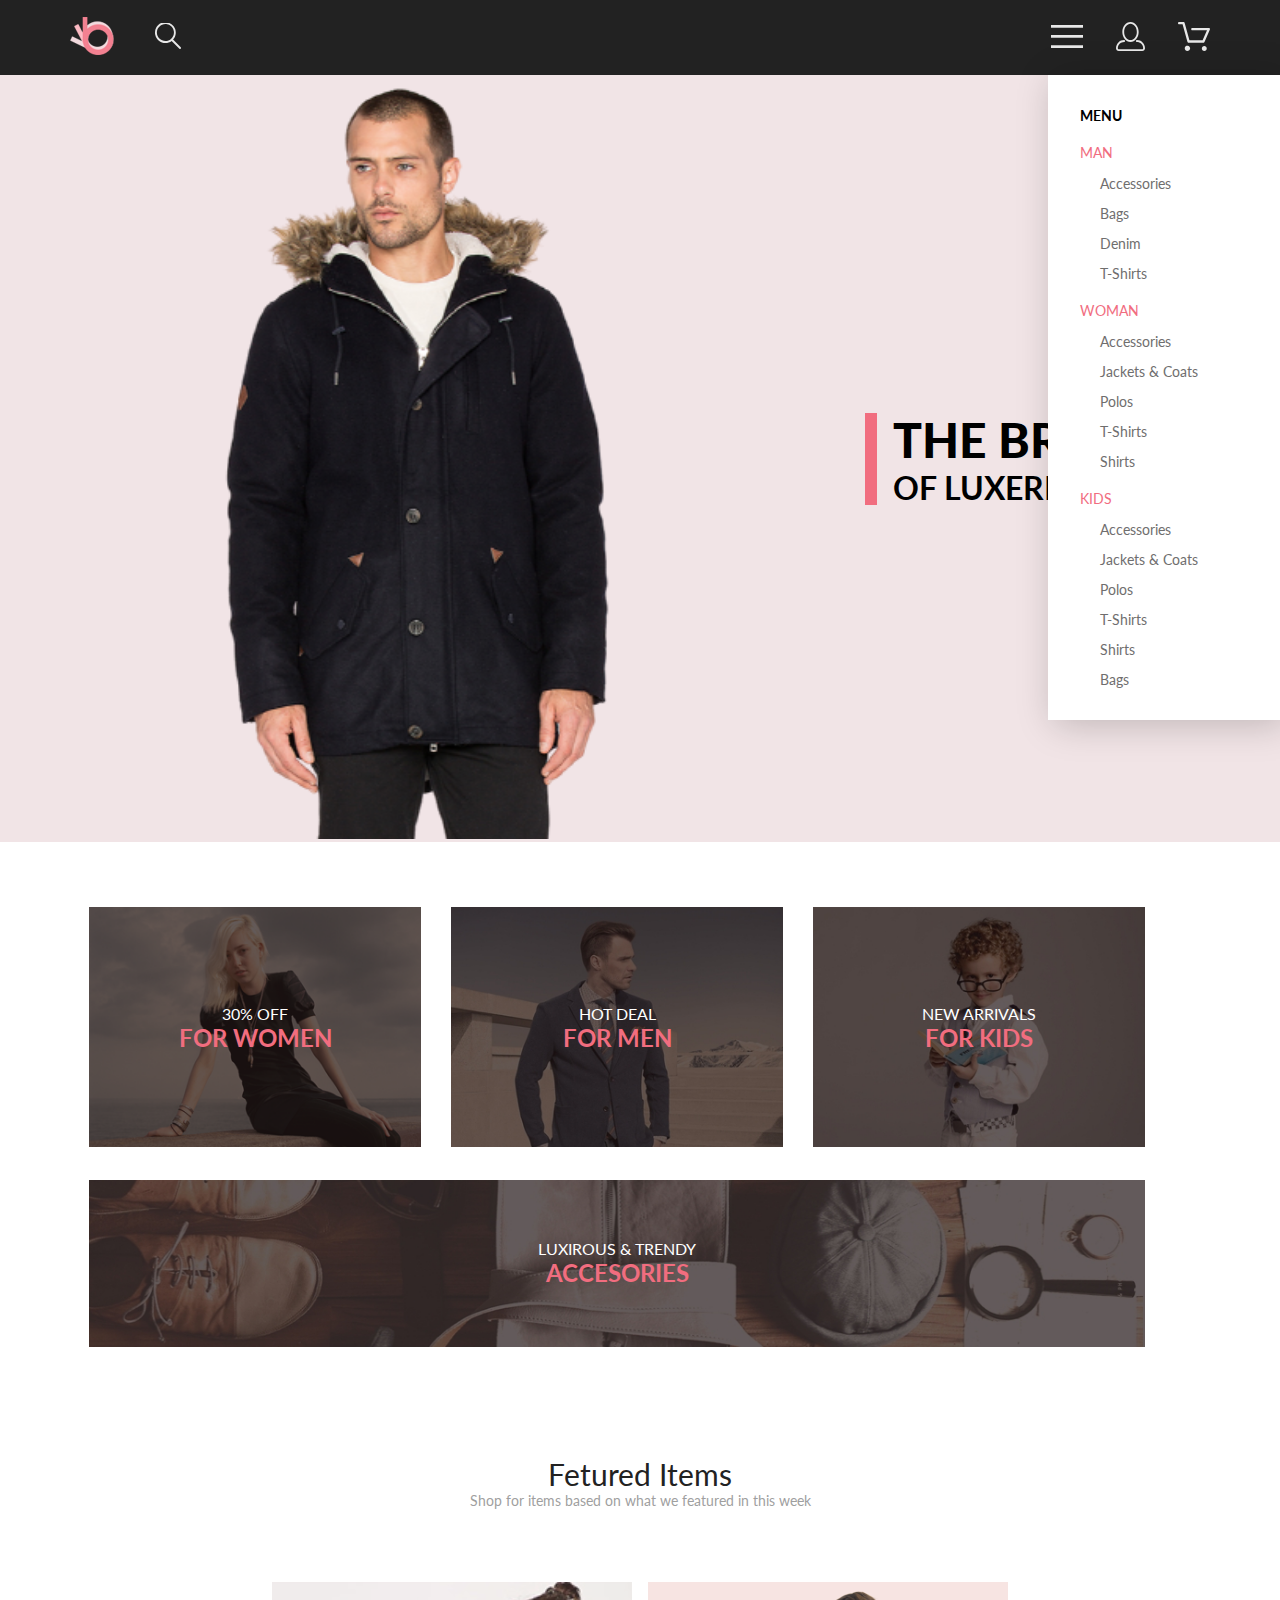
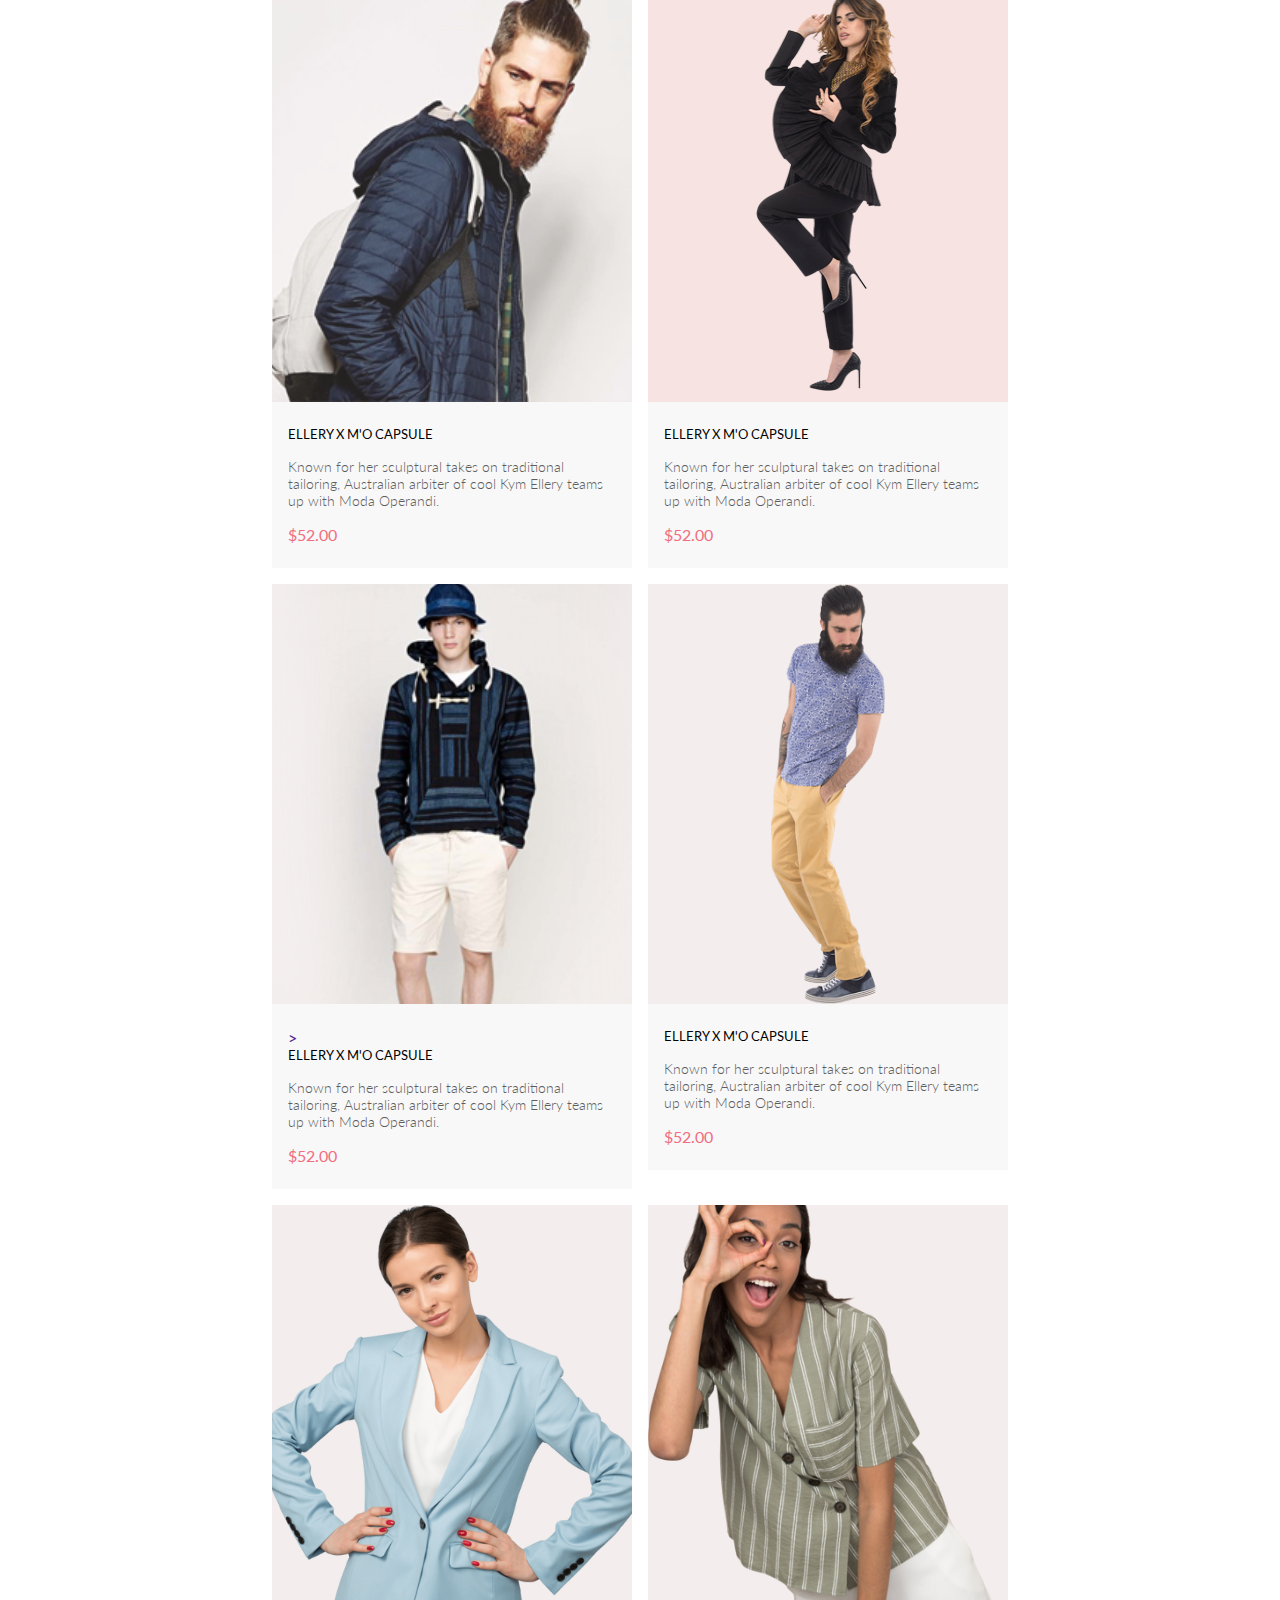
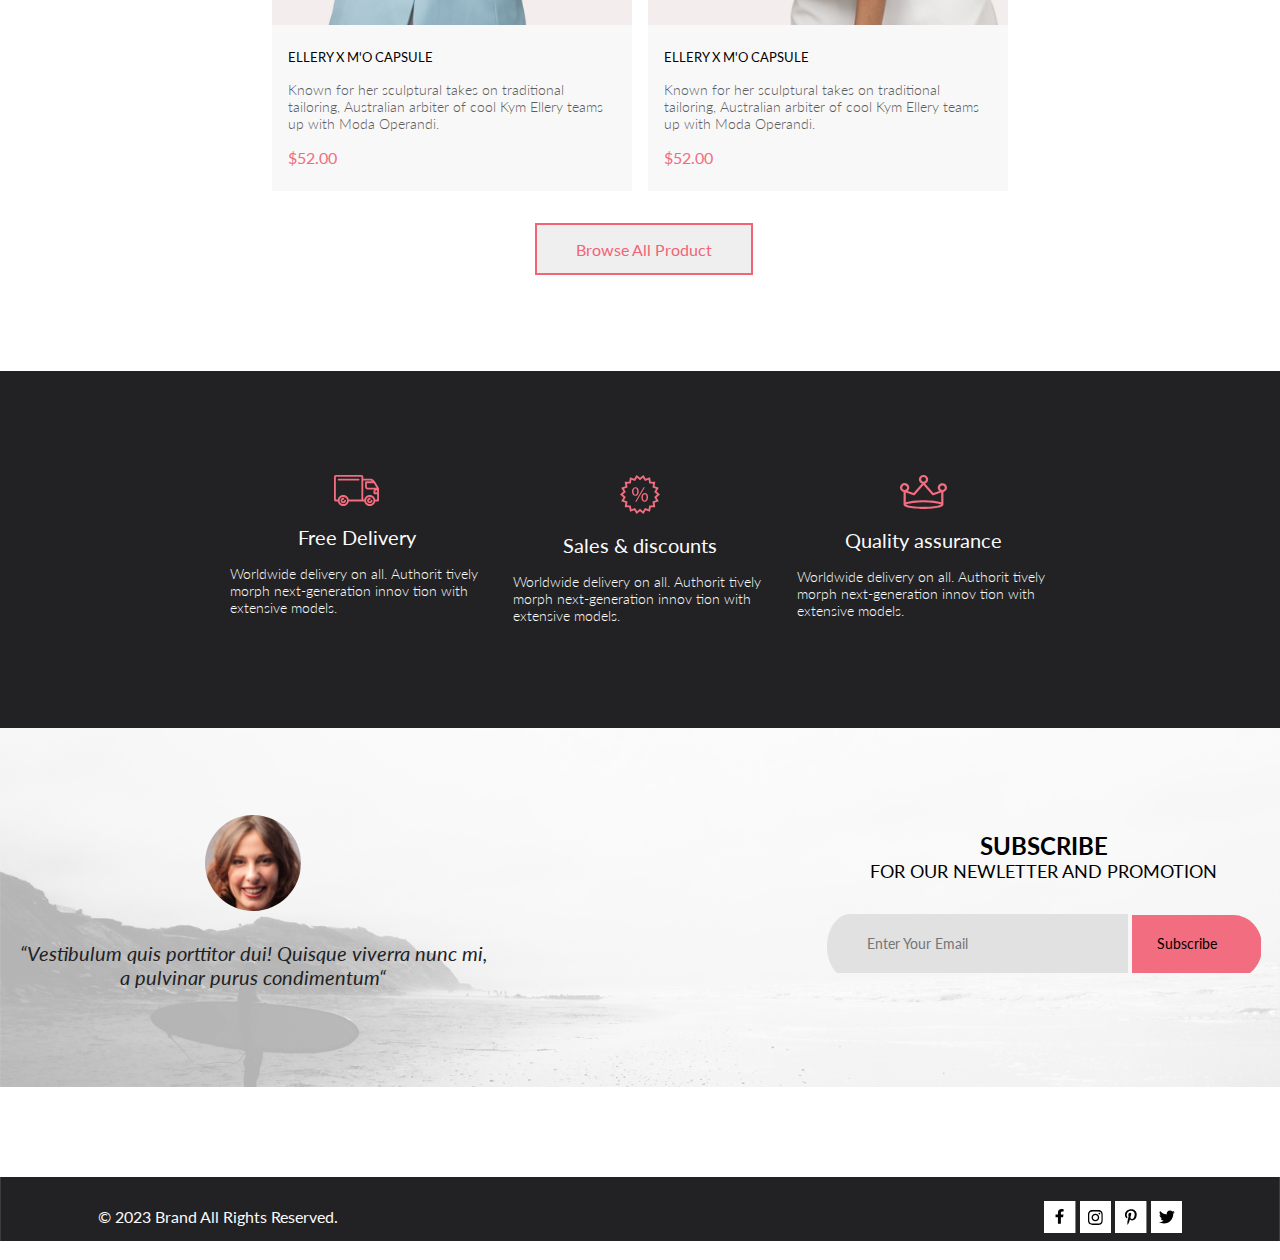
==== commit f80d8bac: "DZ_2" ====
--- a/index.html
+++ b/index.html
@@ -5,6 +5,10 @@
     <meta charset="UTF-8">
     <meta name="viewport" content="width=device-width, initial-scale=1.0">
     <title>Seo and Digital marketing Landing Page</title>
+    <link rel="preconnect" href="https://fonts.googleapis.com">
+    <link rel="preconnect" href="https://fonts.gstatic.com" crossorigin>
+    <link href="https://fonts.googleapis.com/css2?family=Lato:wght@300;400;700&display=swap" rel="stylesheet">
+    <link href="https://fonts.googleapis.com/css2?family=Roboto:wght@300;400;700&display=swap" rel="stylesheet">
     <link rel="stylesheet" href="./style.css">
 </head>
 
@@ -12,15 +16,44 @@
     <div class="top">
         <div class="header center">
             <div class="header_left">
-                <a href="#"><img src="./img/img_header_left_1.png" alt="img_header_left_1"></a>
+                <a href="index.html"><img src="./img/img_header_left_1.png" alt="img_header_left_1"></a>
                 <a href="#"> <img src="./img/img_header_left_2.svg" alt="img_header_left_2"></a>
             </div>
             <div class="header_right">
-                <a href="#"><img src="./img/img_header_right_1.svg" alt="img_header_right_1"></a>
+                <input id="check" type="checkbox">
+                <label for="check"><img class="img_header_right_2_3" src="./img/img_header_right_1.svg"
+                        alt="img_header_right_1"></label>
+                <div class="menu">
+                    <h2 class="menu__heading">MENU</h2>
+                    <h3 class="menu__subheading">MAN</h3>
+                    <ul class="menu__ul">
+                        <li><a class="menu__link" href="#">Accessories</a></li>
+                        <li><a class="menu__link" href="#">Bags</a></li>
+                        <li><a class="menu__link" href="#">Denim</a></li>
+                        <li><a class="menu__link" href="#">T-Shirts</a></li>
+                    </ul>
+                    <h3 class="menu__subheading">WOMAN</h3>
+                    <ul class="menu__ul">
+                        <li><a class="menu__link" href="#">Accessories</a></li>
+                        <li><a class="menu__link" href="#">Jackets & Coats</a></li>
+                        <li><a class="menu__link" href="#">Polos</a></li>
+                        <li><a class="menu__link" href="#">T-Shirts</a></li>
+                        <li><a class="menu__link" href="#">Shirts</a></li>
+                    </ul>
+                    <h3 class="menu__subheading">KIDS</h3>
+                    <ul class="menu__ul">
+                        <li><a class="menu__link" href="#">Accessories</a></li>
+                        <li><a class="menu__link" href="#">Jackets & Coats</a></li>
+                        <li><a class="menu__link" href="#">Polos</a></li>
+                        <li><a class="menu__link" href="#">T-Shirts</a></li>
+                        <li><a class="menu__link" href="#">Shirts</a></li>
+                        <li><a class="menu__link" href="#">Bags</a></li>
+                    </ul>
+                </div>
                 <a href="#"><img class="img_header_right_2_3" src="./img/img_header_right_2.svg"
                         alt="img_header_right_2"></a>
                 <a href="#"><img class="img_header_right_2_3" src="./img/img_header_right_3.svg"
-                        alt="img_header_right_3"></a>
+                        alt="img_header_right_2_3"></a>
             </div>
         </div>
         <div class="top_content">
@@ -33,8 +66,8 @@
             <div class="top_content_right">
                 <img class="top_content_right_img" src="./img/top_content_right_img.svg" alt="right_img">
                 <div class="top_content_right_text">
-                    <h1 class="top_title">THE BRAND </h1>
-                    <p class="top_subtitle">OF LUXERIOUS <span class="top_heading">FASHION</span></p>
+                    <h1 class="top_content_title">THE BRAND </h1>
+                    <p class="top_content_subtitle">OF LUXERIOUS <span class="top_content_heading">FASHION</span></p>
                 </div>
             </div>
         </div>
@@ -42,29 +75,29 @@
             <div class="content_item">
                 <img src="./img/content_img_1.png" alt="1">
                 <div class=content_text>
-                    <p class="text">30% OFF</p>
-                    <h3 class="subtitle">FOR WOMEN</h3>
+                    <p class="content__text">30% OFF</p>
+                    <h3 class="content_subtitle">FOR WOMEN</h3>
                 </div>
             </div>
             <div class="content_item">
                 <img src="./img/content_img_2.jpeg" alt="2">
                 <div class=content_text>
-                    <p class="text">HOT DEAL</p>
-                    <h3 class="subtitle">FOR MEN</h3>
+                    <p class="content__text">HOT DEAL</p>
+                    <h3 class="content_subtitle">FOR MEN</h3>
                 </div>
             </div>
             <div class="content_item">
                 <img src="./img/content_img_3.jpeg" alt="3">
                 <div class=content_text>
-                    <p class="text">NEW ARRIVALS</p>
-                    <h3 class="subtitle">FOR KIDS</h3>
-                </div>
-            </div>
-            <div class="content_item_big img_big ">
+                    <p class="content__text">NEW ARRIVALS</p>
+                    <h3 class="content_subtitle">FOR KIDS</h3>
+                </div>
+            </div>
+            <div class="content_item_big content_img_big ">
                 <img src="./img/content_img_4.jpeg" alt="4">
                 <div class=content_text>
-                    <p class="text"> LUXIROUS & TRENDY</p>
-                    <h3 class="subtitle">ACCESORIES</h3>
+                    <p class="content__text"> LUXIROUS & TRENDY</p>
+                    <h3 class="content_subtitle">ACCESORIES</h3>
                 </div>
             </div>
         </div>
@@ -75,7 +108,9 @@
                 <div class="products">
                     <img class="product__img" src="img/products_img_1.svg" alt="products_img_1">
                     <div class="products_text">
-                        <h3 class="products_box_subtitle">ELLERY X M'O CAPSULE</h3>
+                        <a href="#">
+                            <h3 class="products_box_subtitle">ELLERY X M'O CAPSULE</h3>
+                        </a>
                         <p class="products_box_text">Known for her sculptural takes on traditional tailoring, Australian
                             arbiter of cool Kym
                             Ellery
@@ -101,7 +136,9 @@
                 <div class="products">
                     <img class="product_img_woman product__img" src="./img/products_img_2.png" alt="products_img_2">
                     <div class="products_text">
-                        <h3 class="products_box_subtitle">ELLERY X M'O CAPSULE</h3>
+                        <a href="#">
+                            <h3 class="products_box_subtitle">ELLERY X M'O CAPSULE</h3>
+                        </a>
                         <p class="products_box_text">Known for her sculptural takes on traditional tailoring, Australian
                             arbiter of cool Kym
                             Ellery
@@ -127,7 +164,7 @@
                 <div class="products">
                     <img class="product__img" src="./img/products_img_3.svg" alt="products_img_3">
                     <div class="products_text">
-                        <h3 class="products_box_subtitle">ELLERY X M'O CAPSULE</h3>
+                        <a href="">><h3 class="products_box_subtitle">ELLERY X M'O CAPSULE</h3></a>
                         <p class="products_box_text">Known for her sculptural takes on traditional tailoring, Australian
                             arbiter of cool Kym
                             Ellery
@@ -153,7 +190,9 @@
                 <div class="products">
                     <img class="product__img" src="./img/products_img_4.svg" alt="products_img_4">
                     <div class="products_text">
-                        <h3 class="products_box_subtitle">ELLERY X M'O CAPSULE</h3>
+                        <a href="#">
+                            <h3 class="products_box_subtitle">ELLERY X M'O CAPSULE</h3>
+                        </a>
                         <p class="products_box_text">Known for her sculptural takes on traditional tailoring, Australian
                             arbiter of cool Kym
                             Ellery
@@ -179,7 +218,9 @@
                 <div class="products">
                     <img class="product__img" src="./img/products_img_5.svg" alt="products_img_5">
                     <div class="products_text">
-                        <h3 class="products_box_subtitle">ELLERY X M'O CAPSULE</h3>
+                        <a href="#">
+                            <h3 class="products_box_subtitle">ELLERY X M'O CAPSULE</h3>
+                        </a>
                         <p class="products_box_text">Known for her sculptural takes on traditional tailoring, Australian
                             arbiter of cool Kym
                             Ellery
@@ -205,27 +246,30 @@
                 <div div class="products">
                     <img class="product__img" src="./img/products_img_6.svg" alt="products_img_6">
                     <div class="products_text">
-                        <h3 class="products_box_subtitle">ELLERY X M'O CAPSULE</h3>
-                        <p class="products_box_text">Known for her sculptural takes on traditional tailoring, Australian
-                            arbiter of cool Kym
-                            Ellery
-                            teams up with Moda Operandi.</p>
-                        <p class="price">$52.00</p>
-                        <a href="#" class="add">
-                            <svg class="icons" width="27" height="25" viewBox="0 0 27 25" fill="none"
-                                xmlns="http://www.w3.org/2000/svg">
-                                <path
-                                    d="M21.9509 23.2667H21.8386C21.2294 23.2667 20.7177 22.7671 20.6735 22.1294C20.629 21.4607 21.1175 20.8785 21.7626 20.8346C21.788 20.8329 21.8145 20.832 21.8405 20.832C22.4575 20.832 22.9743 21.3219 23.0201 21.9487C23.0319 22.1971 22.9914 22.5514 22.736 22.8439L22.73 22.8507L22.7242 22.8575C22.5275 23.0912 22.2607 23.2321 21.9509 23.2667ZM8.21887 23.2604C7.5683 23.2604 7.03906 22.7174 7.03906 22.05C7.03906 21.3832 7.5683 20.8406 8.21887 20.8406C8.86945 20.8406 9.39868 21.3832 9.39868 22.05C9.39868 22.7174 8.86945 23.2604 8.21887 23.2604Z"
-                                    fill="white"></path>
-                                <path
-                                    d="M21.876 22.2662C21.921 22.2549 21.9423 22.2339 21.96 22.2129C21.9678 22.2037 21.9756 22.1946 21.9835 22.1855C22.02 22.1438 22.0233 22.0553 22.0224 22.0105C22.0092 21.9044 21.9185 21.8315 21.8412 21.8315C21.8375 21.8315 21.8336 21.8317 21.8312 21.8318C21.7531 21.8372 21.6653 21.9409 21.6719 22.0625C21.6813 22.1793 21.7675 22.2662 21.8392 22.2662H21.876ZM8.21954 22.2599C8.31873 22.2599 8.39935 22.1655 8.39935 22.0496C8.39935 21.9341 8.31873 21.8401 8.21954 21.8401C8.12042 21.8401 8.03973 21.9341 8.03973 22.0496C8.03973 22.1655 8.12042 22.2599 8.21954 22.2599ZM21.9995 24.2662C21.9517 24.2662 21.8878 24.2662 21.8392 24.2662C20.7017 24.2662 19.7567 23.3545 19.6765 22.198C19.5964 20.9929 20.4937 19.9183 21.6953 19.8364C21.7441 19.8331 21.7928 19.8315 21.8412 19.8315C22.9799 19.8315 23.9413 20.7324 24.019 21.8884C24.0505 22.4915 23.8741 23.0612 23.4898 23.5012C23.1055 23.9575 22.5764 24.2177 21.9995 24.2662ZM8.21954 24.2599C7.01532 24.2599 6.03973 23.2709 6.03973 22.0496C6.03973 20.8291 7.01532 19.8401 8.21954 19.8401C9.42371 19.8401 10.3994 20.8291 10.3994 22.0496C10.3994 23.2709 9.42371 24.2599 8.21954 24.2599ZM21.1984 17.3938H9.13306C8.70013 17.3938 8.31586 17.1005 8.20331 16.6775L4.27753 2.24768H1.52173C0.993408 2.24768 0.560547 1.80859 0.560547 1.27039C0.560547 0.733032 0.993408 0.292969 1.52173 0.292969H4.99933C5.43134 0.292969 5.81561 0.586304 5.9281 1.01025L9.85394 15.4391H20.5576L24.1144 7.13379H12.2578C11.7286 7.13379 11.2957 6.69373 11.2957 6.15649C11.2957 5.61914 11.7286 5.17908 12.2578 5.17908H25.5886C25.9091 5.17908 26.2141 5.34192 26.3896 5.61914C26.566 5.89539 26.5984 6.23743 26.4697 6.547L22.0795 16.807C21.9193 17.1653 21.5827 17.3938 21.1984 17.3938Z"
-                                    fill="white"></path>
-                                <path
-                                    d="M21.876 22.2662C21.921 22.2549 21.9423 22.2339 21.96 22.2129C21.9678 22.2037 21.9756 22.1946 21.9835 22.1855C22.02 22.1438 22.0233 22.0553 22.0224 22.0105C22.0092 21.9044 21.9185 21.8315 21.8412 21.8315C21.8375 21.8315 21.8336 21.8317 21.8312 21.8318C21.7531 21.8372 21.6653 21.9409 21.6719 22.0625C21.6813 22.1793 21.7675 22.2662 21.8392 22.2662H21.876ZM8.21954 22.2599C8.31873 22.2599 8.39935 22.1655 8.39935 22.0496C8.39935 21.9341 8.31873 21.8401 8.21954 21.8401C8.12042 21.8401 8.03973 21.9341 8.03973 22.0496C8.03973 22.1655 8.12042 22.2599 8.21954 22.2599ZM21.9995 24.2662C21.9517 24.2662 21.8878 24.2662 21.8392 24.2662C20.7017 24.2662 19.7567 23.3545 19.6765 22.198C19.5964 20.9929 20.4937 19.9183 21.6953 19.8364C21.7441 19.8331 21.7928 19.8315 21.8412 19.8315C22.9799 19.8315 23.9413 20.7324 24.019 21.8884C24.0505 22.4915 23.8741 23.0612 23.4898 23.5012C23.1055 23.9575 22.5764 24.2177 21.9995 24.2662ZM8.21954 24.2599C7.01532 24.2599 6.03973 23.2709 6.03973 22.0496C6.03973 20.8291 7.01532 19.8401 8.21954 19.8401C9.42371 19.8401 10.3994 20.8291 10.3994 22.0496C10.3994 23.2709 9.42371 24.2599 8.21954 24.2599ZM21.1984 17.3938H9.13306C8.70013 17.3938 8.31586 17.1005 8.20331 16.6775L4.27753 2.24768H1.52173C0.993408 2.24768 0.560547 1.80859 0.560547 1.27039C0.560547 0.733032 0.993408 0.292969 1.52173 0.292969H4.99933C5.43134 0.292969 5.81561 0.586304 5.9281 1.01025L9.85394 15.4391H20.5576L24.1144 7.13379H12.2578C11.7286 7.13379 11.2957 6.69373 11.2957 6.15649C11.2957 5.61914 11.7286 5.17908 12.2578 5.17908H25.5886C25.9091 5.17908 26.2141 5.34192 26.3896 5.61914C26.566 5.89539 26.5984 6.23743 26.4697 6.547L22.0795 16.807C21.9193 17.1653 21.5827 17.3938 21.1984 17.3938Z"
-                                    fill="white"></path>
-                            </svg>
-                            "Add to Cart"
+                        <a href="#">
+                            <h3 class="products_box_subtitle">ELLERY X M'O CAPSULE</h3>
                         </a>
+                        <p class="products_box_text">Known for her sculptural takes on traditional tailoring, Australian
+                            arbiter of cool Kym
+                            Ellery
+                            teams up with Moda Operandi.</p>
+                        <p class="price">$52.00</p>
+                        <button class="add"> <a class="add" href="#">
+                                <svg class="icons" width="27" height="25" viewBox="0 0 27 25" fill="none"
+                                    xmlns="http://www.w3.org/2000/svg">
+                                    <path
+                                        d="M21.9509 23.2667H21.8386C21.2294 23.2667 20.7177 22.7671 20.6735 22.1294C20.629 21.4607 21.1175 20.8785 21.7626 20.8346C21.788 20.8329 21.8145 20.832 21.8405 20.832C22.4575 20.832 22.9743 21.3219 23.0201 21.9487C23.0319 22.1971 22.9914 22.5514 22.736 22.8439L22.73 22.8507L22.7242 22.8575C22.5275 23.0912 22.2607 23.2321 21.9509 23.2667ZM8.21887 23.2604C7.5683 23.2604 7.03906 22.7174 7.03906 22.05C7.03906 21.3832 7.5683 20.8406 8.21887 20.8406C8.86945 20.8406 9.39868 21.3832 9.39868 22.05C9.39868 22.7174 8.86945 23.2604 8.21887 23.2604Z"
+                                        fill="white"></path>
+                                    <path
+                                        d="M21.876 22.2662C21.921 22.2549 21.9423 22.2339 21.96 22.2129C21.9678 22.2037 21.9756 22.1946 21.9835 22.1855C22.02 22.1438 22.0233 22.0553 22.0224 22.0105C22.0092 21.9044 21.9185 21.8315 21.8412 21.8315C21.8375 21.8315 21.8336 21.8317 21.8312 21.8318C21.7531 21.8372 21.6653 21.9409 21.6719 22.0625C21.6813 22.1793 21.7675 22.2662 21.8392 22.2662H21.876ZM8.21954 22.2599C8.31873 22.2599 8.39935 22.1655 8.39935 22.0496C8.39935 21.9341 8.31873 21.8401 8.21954 21.8401C8.12042 21.8401 8.03973 21.9341 8.03973 22.0496C8.03973 22.1655 8.12042 22.2599 8.21954 22.2599ZM21.9995 24.2662C21.9517 24.2662 21.8878 24.2662 21.8392 24.2662C20.7017 24.2662 19.7567 23.3545 19.6765 22.198C19.5964 20.9929 20.4937 19.9183 21.6953 19.8364C21.7441 19.8331 21.7928 19.8315 21.8412 19.8315C22.9799 19.8315 23.9413 20.7324 24.019 21.8884C24.0505 22.4915 23.8741 23.0612 23.4898 23.5012C23.1055 23.9575 22.5764 24.2177 21.9995 24.2662ZM8.21954 24.2599C7.01532 24.2599 6.03973 23.2709 6.03973 22.0496C6.03973 20.8291 7.01532 19.8401 8.21954 19.8401C9.42371 19.8401 10.3994 20.8291 10.3994 22.0496C10.3994 23.2709 9.42371 24.2599 8.21954 24.2599ZM21.1984 17.3938H9.13306C8.70013 17.3938 8.31586 17.1005 8.20331 16.6775L4.27753 2.24768H1.52173C0.993408 2.24768 0.560547 1.80859 0.560547 1.27039C0.560547 0.733032 0.993408 0.292969 1.52173 0.292969H4.99933C5.43134 0.292969 5.81561 0.586304 5.9281 1.01025L9.85394 15.4391H20.5576L24.1144 7.13379H12.2578C11.7286 7.13379 11.2957 6.69373 11.2957 6.15649C11.2957 5.61914 11.7286 5.17908 12.2578 5.17908H25.5886C25.9091 5.17908 26.2141 5.34192 26.3896 5.61914C26.566 5.89539 26.5984 6.23743 26.4697 6.547L22.0795 16.807C21.9193 17.1653 21.5827 17.3938 21.1984 17.3938Z"
+                                        fill="white"></path>
+                                    <path
+                                        d="M21.876 22.2662C21.921 22.2549 21.9423 22.2339 21.96 22.2129C21.9678 22.2037 21.9756 22.1946 21.9835 22.1855C22.02 22.1438 22.0233 22.0553 22.0224 22.0105C22.0092 21.9044 21.9185 21.8315 21.8412 21.8315C21.8375 21.8315 21.8336 21.8317 21.8312 21.8318C21.7531 21.8372 21.6653 21.9409 21.6719 22.0625C21.6813 22.1793 21.7675 22.2662 21.8392 22.2662H21.876ZM8.21954 22.2599C8.31873 22.2599 8.39935 22.1655 8.39935 22.0496C8.39935 21.9341 8.31873 21.8401 8.21954 21.8401C8.12042 21.8401 8.03973 21.9341 8.03973 22.0496C8.03973 22.1655 8.12042 22.2599 8.21954 22.2599ZM21.9995 24.2662C21.9517 24.2662 21.8878 24.2662 21.8392 24.2662C20.7017 24.2662 19.7567 23.3545 19.6765 22.198C19.5964 20.9929 20.4937 19.9183 21.6953 19.8364C21.7441 19.8331 21.7928 19.8315 21.8412 19.8315C22.9799 19.8315 23.9413 20.7324 24.019 21.8884C24.0505 22.4915 23.8741 23.0612 23.4898 23.5012C23.1055 23.9575 22.5764 24.2177 21.9995 24.2662ZM8.21954 24.2599C7.01532 24.2599 6.03973 23.2709 6.03973 22.0496C6.03973 20.8291 7.01532 19.8401 8.21954 19.8401C9.42371 19.8401 10.3994 20.8291 10.3994 22.0496C10.3994 23.2709 9.42371 24.2599 8.21954 24.2599ZM21.1984 17.3938H9.13306C8.70013 17.3938 8.31586 17.1005 8.20331 16.6775L4.27753 2.24768H1.52173C0.993408 2.24768 0.560547 1.80859 0.560547 1.27039C0.560547 0.733032 0.993408 0.292969 1.52173 0.292969H4.99933C5.43134 0.292969 5.81561 0.586304 5.9281 1.01025L9.85394 15.4391H20.5576L24.1144 7.13379H12.2578C11.7286 7.13379 11.2957 6.69373 11.2957 6.15649C11.2957 5.61914 11.7286 5.17908 12.2578 5.17908H25.5886C25.9091 5.17908 26.2141 5.34192 26.3896 5.61914C26.566 5.89539 26.5984 6.23743 26.4697 6.547L22.0795 16.807C21.9193 17.1653 21.5827 17.3938 21.1984 17.3938Z"
+                                        fill="white"></path>
+                                </svg>
+                                "Add to Cart"
+                            </a>
+                        </button>
                     </div>
                 </div>
             </div>
@@ -236,24 +280,27 @@
             </div>
         </div>
         <div class="future center">
-            <div class="item">
+            <div class="future__item">
                 <img src="./img/img_future_1.svg" alt="img_future_1">
-                <h3 class="subtitle_future">Free Delivery</h3>
-                <p class="text_future">Worldwide delivery on all. Authorit tively morph next-generation innov tion with
+                <h3 class="future__subtitle_future">Free Delivery</h3>
+                <p class="future__text_future">Worldwide delivery on all. Authorit tively morph next-generation innov
+                    tion with
                     extensive models.
                 </p>
             </div>
-            <div class="item_1">
+            <div class="future__item_1">
                 <img src="./img/img_future_2.svg" alt="img_future_2">
-                <h3 class="subtitle_future">Sales & discounts</h3>
-                <p class="text_future">Worldwide delivery on all. Authorit tively morph next-generation innov tion with
+                <h3 class="future__subtitle_future">Sales & discounts</h3>
+                <p class="future__text_future">Worldwide delivery on all. Authorit tively morph next-generation innov
+                    tion with
                     extensive models.
                 </p>
             </div>
-            <div class="item_2">
+            <div class="future__item_2">
                 <img src="./img/img_future_3.svg" alt="img_future_3">
-                <h3 class="subtitle_future">Quality assurance</h3>
-                <p class="text_future">Worldwide delivery on all. Authorit tively morph next-generation innov tion with
+                <h3 class="future__subtitle_future">Quality assurance</h3>
+                <p class="future__text_future">Worldwide delivery on all. Authorit tively morph next-generation innov
+                    tion with
                     extensive models.
                 </p>
             </div>
@@ -261,13 +308,13 @@
         <div class="subscribe">
             <img class="subscribe_img_background" width="100%" src="img/img_subscribe.svg" alt="img_subscribe">
             <div class="subscribe_item">
-                <div class="subcribe_left">
+                <div class="subscribe_left">
                     <img src="./img/img_subscribe_left.svg" alt="img_subscribe_left">
                     <p class="subscribe_left_text">“Vestibulum quis porttitor dui! Quisque viverra nunc mi,<br> a
                         pulvinar purus condimentum“</p>
                 </div>
                 <div class="subscribe_right">
-                    <div class="subscride_right_text">
+                    <div class="subscribe_right_text">
                         <h3 class="subscribe_right_text_h3">SUBSCRIBE</h3>
                         <h4 class="subscribe_right_text_h4">FOR OUR NEWLETTER AND PROMOTION</h4>
                     </div>
@@ -293,7 +340,7 @@
             <img class="copyright_img" width="100%" src="./img/Background.svg" alt="">
             <div class="copyright_logo">
                 <div class="copyright_left">
-                    <p class="copyright_text">© 2022 Brand All Rights Reserved.</p>
+                    <p class="copyright_text">© 2023 Brand All Rights Reserved.</p>
                 </div>
                 <div class="copyright_right_logo">
                     <a href="#"><svg class="icon" width="31.450562" height="32.000000" viewBox="0 0 31.4506 32"
--- a/style.css
+++ b/style.css
@@ -1,759 +1,976 @@
 * {
-    margin: 0px;
-    padding: 0px;
+  margin: 0px;
+  padding: 0px;
 }
 
 html {
-    scroll-behavior: smooth;
-}
-
-body {}
+  scroll-behavior: smooth;
+}
+
+body {
+  font-family: "Lato", "Roboto", sans-serif;
+}
 
 a {
-    text-decoration: none;
+  text-decoration: none;
 }
 
 img {
-    max-width: 100%;
+  max-width: 100%;
 }
 
 .center {
-    padding-left: calc(50% - 570px);
-    padding-right: calc(50% - 570px);
+  padding-left: calc(50% - 570px);
+  padding-right: calc(50% - 570px);
+}
+
+.top {
+  overflow: hidden;
 }
 
 .header {
-    min-height: 75px;
-    background: rgb(34, 34, 34);
-    display: flex;
-    justify-content: space-between;
-    align-items: center;
-}
-
+  min-height: 75px;
+  background: rgb(34, 34, 34);
+  display: flex;
+  justify-content: space-between;
+  align-items: center;
+  position: relative;
+}
 .header_left {
-    display: flex;
-    align-items: center;
-    gap: 41px;
-}
-
+  display: flex;
+  align-items: center;
+  gap: 41px;
+}
 .header_right {
-
-    display: flex;
-    align-items: center;
-    gap: 33px;
-}
-
-
+  display: flex;
+  align-items: center;
+  gap: 33px;
+}
+
+.menu {
+  width: 232px;
+  position: absolute;
+  top: 75px;
+  right: 0;
+  padding: 32px;
+  box-sizing: border-box;
+  transition: right 0.3s;
+  box-shadow: 6px 4px 35px 0px rgba(0, 0, 0, 0.21);
+  background: rgb(255, 255, 255);
+}
+.menu__heading {
+  color: rgb(0, 0, 0);
+  font-size: 14px;
+  font-weight: 700;
+  line-height: 17px;
+  margin-bottom: 4px;
+}
+.menu__subheading {
+  color: rgb(241, 109, 127);
+  font-size: 14px;
+  font-weight: 400;
+  line-height: 17px;
+  margin-bottom: 12px;
+  margin-top: 20px;
+}
+.menu__ul {
+  display: flex;
+  flex-direction: column;
+  gap: 11px;
+  list-style-type: none;
+  padding-left: 20px;
+}
+.menu__link {
+  color: rgb(111, 110, 110);
+  font-size: 14px;
+  font-weight: 400;
+  line-height: 17px;
+}
+.menu__link:hover {
+  color: rgb(241, 109, 127);
+}
+
+#check {
+  position: absolute;
+  left: -99999px;
+  visibility: hidden;
+}
+
+#check:checked ~ .menu {
+  right: -232px;
+}
 
 .top_content {
+  background: #F1E4E6;
+  display: flex;
+  align-items: center;
+  gap: 64px;
+  padding-left: calc(50% - 800px);
+  padding-right: calc(50% - 800px);
+}
+.top_content_right {
+  display: flex;
+}
+.top_content_right_text {
+  padding-left: 16px;
+}
+.top_content_title {
+  font-size: 48px;
+  font-weight: 900;
+  text-align: left;
+}
+.top_content_subtitle {
+  font-size: 32px;
+  font-weight: 700;
+  /* text-align: left; */
+}
+.top_content_heading {
+  color: rgb(241, 109, 127);
+}
+
+.top_head {
+  background: rgb(248, 243, 244);
+  padding-top: 60px;
+  padding-bottom: 60px;
+  display: flex;
+  justify-content: space-between;
+  align-items: center;
+}
+.top_head_heading {
+  color: rgb(241, 109, 127);
+  font-size: 24px;
+  font-weight: 400;
+  line-height: 29px;
+}
+.top_head_breadcrumbs__link {
+  color: rgb(99, 99, 99);
+  font-size: 14px;
+  font-weight: 300;
+  line-height: 17px;
+}
+.top_head_breadcrumbs__link_site {
+  color: rgb(241, 109, 127);
+  font-weight: 700;
+}
+
+summary {
+  display: block;
+}
+
+summary::-webkit-details-marker {
+  display: none;
+}
+
+.sort {
+  height: 132px;
+  position: relative;
+  display: flex;
+  padding-top: 39px;
+  box-sizing: border-box;
+  gap: 30px;
+}
+
+.filter {
+  padding-top: 13px;
+  width: 360px;
+  box-sizing: border-box;
+  position: relative;
+  z-index: 10;
+}
+.filter__content {
+  background-color: rgb(255, 255, 255);
+  padding: 0px 16px 16px 16px;
+}
+.filter[open] {
+  box-shadow: 6px 4px 35px 0px rgba(0, 0, 0, 0.21);
+  background: rgb(255, 255, 255);
+}
+.filter[open] .filter__heading {
+  color: rgb(241, 109, 127);
+}
+.filter[open] path {
+  fill: rgb(241, 109, 127);
+}
+.filter__summary {
+  gap: 11px;
+  display: flex;
+  align-items: center;
+  padding-left: 16px;
+}
+.filter__heading {
+  font-size: 14px;
+  font-weight: 600;
+  line-height: 17px;
+  color: #000;
+}
+.filter__item {
+  margin-top: 16px;
+}
+.filter__link_box {
+  display: flex;
+  flex-direction: column;
+  gap: 11px;
+  padding: 24px 16px;
+}
+.filter__link {
+  color: rgb(111, 110, 110);
+  font-size: 14px;
+  font-weight: 400;
+  line-height: 17px;
+}
+.filter__link:hover {
+  color: rgb(241, 109, 127);
+}
+.filter__head {
+  color: rgb(111, 110, 110);
+  font-size: 14px;
+  font-weight: 400;
+  line-height: 17px;
+  padding: 8px 11px 11px 11px;
+  border-bottom: 1px solid rgb(235, 235, 235);
+  border-left: 5px solid rgb(241, 109, 127);
+}
+.filter__item[open] .filter__head {
+  color: rgb(241, 109, 127);
+}
+
+.sort__details {
+  padding-top: 12px;
+  display: flex;
+  gap: 18px;
+}
+
+.details {
+  position: relative;
+}
+.details__title {
+  color: rgb(111, 110, 110);
+  font-size: 14px;
+  font-weight: 400;
+  line-height: 17px;
+  display: flex;
+  align-items: center;
+  gap: 10px;
+}
+.details__box {
+  position: absolute;
+  left: -9px;
+  top: 22px;
+  box-shadow: 6px 4px 35px 0px rgba(0, 0, 0, 0.21);
+  background: rgb(255, 255, 255);
+  width: 79px;
+  padding: 7px 9px 11px;
+  box-sizing: border-box;
+  display: flex;
+  flex-direction: column;
+  gap: 6px;
+}
+.details__check {
+  display: flex;
+  gap: 9px;
+  align-items: center;
+  color: rgb(111, 110, 110);
+  font-size: 14px;
+  font-weight: 400;
+  line-height: 16px;
+}
+
+.products_slide {
+  border: 1px solid rgb(234, 234, 234);
+  background: rgb(247, 247, 247);
+  display: flex;
+  flex-direction: row;
+  justify-content: space-between;
+  align-items: center;
+}
+.products_slide_image {
+  padding-top: 11px;
+}
+.products_slide_vector_right {
+  background: rgba(42, 42, 42, 0.15);
+  width: 47px;
+  height: 47px;
+  display: flex;
+  flex-direction: row;
+  justify-content: center;
+  align-items: center;
+}
+
+.products__description {
+  position: relative;
+  top: -30px;
+}
+.products__description__box {
+  background: rgb(255, 255, 255);
+  border: 1px solid rgb(234, 234, 234);
+  height: 601px;
+}
+.products__description__box__text {
+  display: flex;
+  flex-direction: column;
+  align-items: center;
+}
+.products__description__box__text_top {
+  display: flex;
+  flex-direction: column;
+  align-items: center;
+  padding-top: 65px;
+}
+.products__description__box__text_top_subtitle {
+  color: rgb(241, 109, 127);
+  font-size: 14px;
+  font-weight: 300;
+  line-height: 17px;
+  padding-bottom: 12px;
+}
+.products__description__box__text_center {
+  display: flex;
+  flex-direction: column;
+  align-items: center;
+}
+.products__description__box__text_center_subject {
+  color: rgb(77, 77, 77);
+  font-size: 18px;
+  font-weight: 300;
+  line-height: 22px;
+  padding-top: 13px;
+}
+.products__description__box__text_center_desc {
+  color: rgb(94, 94, 94);
+  font-size: 14px;
+  font-weight: 300;
+  line-height: 17px;
+  padding-top: 49px;
+}
+.products__description__box__text_price {
+  display: flex;
+  flex-direction: column;
+  align-items: center;
+  padding-top: 32px;
+}
+.products__description__box__text_price_title {
+  color: rgb(239, 91, 112);
+  font-size: 24px;
+  font-weight: 300;
+  line-height: 29px;
+  padding-bottom: 65px;
+}
+.products__description__box__sort {
+  display: flex;
+  flex-direction: row;
+  justify-content: center;
+  padding-top: 65px;
+  gap: 23px;
+}
+.products__description__box__sort__details__title {
+  color: rgb(111, 110, 110);
+  font-size: 14px;
+  font-weight: 400;
+  line-height: 17px;
+  display: flex;
+  align-items: center;
+  gap: 10px;
+}
+.products__description__box__button {
+  display: flex;
+  justify-content: center;
+  padding-top: 49px;
+  padding-bottom: 65px;
+}
+.products__description__box__button__click {
+  display: flex;
+  flex-direction: row;
+  justify-content: center;
+  align-items: center;
+  padding: 15px 24px 15px 24px;
+  gap: 22px;
+  border: 1px solid rgb(255, 106, 106);
+  width: 212px;
+  height: 49px;
+  background: none;
+  color: rgb(242, 99, 118);
+  font-size: 16px;
+  font-weight: 400;
+  line-height: 19px;
+}
+.content {
+  display: grid;
+  gap: 30px;
+  grid-template-columns: repeat(3, 1fr);
+  padding-top: 65px;
+  padding-bottom: 96px;
+}
+.content_item {
+  position: relative;
+}
+.content_item_big {
+  position: relative;
+}
+.content_img_big {
+  display: grid;
+  grid-column: 1/4;
+}
+.content_text {
+  display: flex;
+  width: 100%;
+  position: absolute;
+  height: 100%;
+  top: 0;
+  left: 0;
+  justify-content: center;
+  align-items: center;
+  flex-direction: column;
+}
+.content__text {
+  color: rgb(255, 255, 255);
+  font-family: Lato;
+  font-size: 16px;
+  font-weight: 400;
+  text-align: center;
+}
+.content_subtitle {
+  color: rgb(241, 109, 127);
+  font-family: Lato;
+  font-size: 24px;
+  font-weight: 700;
+  text-align: center;
+}
+
+.subtitle_products {
+  color: rgb(34, 34, 34);
+  font-family: Lato;
+  font-size: 30px;
+  font-weight: 400;
+  line-height: 36px;
+  text-align: center;
+}
+
+.text_products {
+  color: rgb(159, 159, 159);
+  font-family: Lato;
+  font-size: 14px;
+  font-weight: 400;
+  line-height: 17px;
+  text-align: center;
+}
+
+.products_box_content {
+  display: grid;
+  grid-template-columns: repeat(3, 360px);
+  gap: 30px;
+  margin-top: 48px;
+  margin-bottom: 68px;
+}
+
+.products {
+  position: relative;
+  display: flex;
+  flex-direction: column;
+}
+
+.product_img_woman {
+  background: rgb(247, 228, 226);
+}
+
+.products_text {
+  background: rgb(248, 248, 248);
+  display: flex;
+  flex-direction: column;
+  justify-content: center;
+  align-items: flex-start;
+  padding: 24px 16px 24px 16px;
+}
+
+.products_box_subtitle {
+  color: rgb(0, 0, 0);
+  font-family: Lato;
+  font-size: 13px;
+  font-weight: 400;
+  line-height: 16px;
+  text-align: left;
+  padding-bottom: 16px;
+}
+
+.products_box_text {
+  color: rgb(93, 93, 93);
+  font-family: Lato;
+  font-size: 14px;
+  font-weight: 300;
+  line-height: 17px;
+  text-align: left;
+  padding-bottom: 16px;
+}
+
+.price {
+  color: rgb(241, 109, 127);
+  font-family: Lato;
+  font-size: 16px;
+  font-weight: 400;
+  line-height: 19px;
+  text-align: left;
+}
+
+.products:hover .product__img {
+  filter: brightness(0.5);
+}
+
+.products:hover .add {
+  display: flex;
+}
+
+.add {
+  position: absolute;
+  top: 188px;
+  left: 111px;
+  border: 1px solid #fff;
+  width: 139px;
+  height: 44px;
+  font-style: normal;
+  font-weight: 400;
+  font-size: 14px;
+  line-height: 17px;
+  display: none;
+  align-items: center;
+  justify-content: center;
+  gap: 11px;
+  color: #FFFFFF;
+}
+
+.add:hover {
+  box-shadow: 0 0 5px #fff;
+}
+
+.add:active {
+  color: red;
+}
+
+.icons:hover path {
+  fill: red;
+}
+
+.products_box_button {
+  padding-left: 465px;
+  padding-bottom: 96px;
+}
+
+.button {
+  color: rgb(242, 99, 118);
+  font-family: Lato;
+  font-size: 16px;
+  font-weight: 400;
+  line-height: 19px;
+  text-align: center;
+  border: 2px solid;
+  padding: 15px 39px 14px 39px;
+  transition: all 0.3s;
+}
+
+.button:hover {
+  background-color: rgb(241, 109, 127);
+  color: #fff;
+}
+
+.future {
+  background-color: rgb(34, 34, 36);
+  display: flex;
+  padding-top: 104px;
+  padding-left: 230px;
+  padding-right: 230px;
+  padding-bottom: 104px;
+  gap: 30px;
+}
+.future__item {
+  display: flex;
+  /* justify-content: space-evenly; */
+  align-items: center;
+  flex-direction: column;
+}
+.future__item_1 {
+  display: flex;
+  /* justify-content: space-evenly; */
+  align-items: center;
+  flex-direction: column;
+}
+.future__item_2 {
+  display: flex;
+  /* justify-content: space-evenly; */
+  align-items: center;
+  flex-direction: column;
+}
+.future__subtitle_future {
+  padding-top: 19px;
+  padding-bottom: 16px;
+  color: rgb(251, 251, 251);
+  font-family: Lato;
+  font-size: 19.96px;
+  font-weight: 400;
+  line-height: 24px;
+}
+.future__text_future {
+  color: rgb(251, 251, 251);
+  font-family: Lato;
+  font-size: 13.97px;
+  font-weight: 300;
+  line-height: 17px;
+}
+
+.pagination {
+  padding-bottom: 96px;
+  display: flex;
+  justify-content: center;
+}
+.pagination__box {
+  border: 1px solid rgb(235, 235, 235);
+  background: rgb(255, 255, 255);
+  border: radius 7px;
+  width: 283px;
+  height: 43px;
+  display: flex;
+  justify-content: space-evenly;
+  align-items: center;
+}
+.pagination__vector__left {
+  padding: 15px;
+}
+.pagination__text {
+  display: flex;
+  gap: 18px;
+}
+.pagination__number {
+  font-size: 16px;
+  font-weight: 300;
+  line-height: 19px;
+  color: 196, 196, 196;
+}
+.pagination__number__one {
+  color: rgb(241, 109, 127);
+}
+.pagination__vector__right {
+  padding: 15px;
+}
+
+.subscribe {
+  /* position: absolute */
+  /* opacity: 0.3; */
+  background-repeat: no-repeat;
+  /* max-height: 100%;
+  height: 450px; */
+}
+.subscribe_img_background {
+  opacity: 0.3;
+  position: absolute;
+}
+.subscribe_item {
+  display: flex;
+  justify-content: center;
+  align-items: center;
+  padding-top: 87px;
+  gap: 340px;
+  padding-bottom: 188px;
+  position: relative;
+}
+.subscribe_left {
+  /* position: relative; */
+  display: flex;
+  flex-direction: column;
+  align-items: center;
+}
+.subscribe_left_text {
+  padding-top: 30px;
+  color: rgb(34, 34, 36);
+  font-family: Lato;
+  font-style: italic;
+  font-size: 20px;
+  font-weight: 400;
+  line-height: 24px;
+  text-align: center;
+}
+.subscribe_right {
+  /* position: relative; */
+}
+.subscribe_right_text_h3 {
+  font-size: 24px;
+  font-weight: 700;
+  text-align: center;
+}
+.subscribe_right_text_h4 {
+  font-size: 18px;
+  font-weight: 400;
+  padding-bottom: 32px;
+  text-align: center;
+}
+.subscribe_right_border {
+  display: flex;
+  flex-direction: row;
+  justify-content: center;
+}
+.subscribe_right_border_item_text {
+  font-family: Lato;
+  font-size: 14px;
+  font-weight: 400;
+  line-height: 17px;
+  text-align: left;
+  padding: 5px 5px 5px 40px;
+  width: 256px;
+  height: 49px;
+  border: 0px solid #fff;
+  background: url(./img/img_subscribe_border_1.svg) no-repeat;
+  background-size: auto 110%;
+}
+.subscribe_right_border_item_text_1 {
+  font-family: Lato;
+  font-size: 14px;
+  font-weight: 400;
+  line-height: 17px;
+  padding: 5px 5px 5px 25px;
+  width: 129px;
+  height: 58px;
+  border: 0px solid #fff;
+  background: url(./img/img_subscribe_border_2.svg) no-repeat;
+  background-size: auto 110%;
+  text-align: left;
+}
+.subscribe_right_border_item_text_1:hover {
+  background: purple;
+  border-radius: 0px 30px 18px 0px;
+  color: red;
+}
+
+.copyright {
+  /* padding-bottom: 15px; */
+}
+.copyright_img {
+  position: absolute;
+}
+.copyright_logo {
+  position: relative;
+  display: flex;
+  flex-direction: row;
+  justify-content: space-around;
+  gap: 510px;
+}
+.copyright_left {
+  padding-top: 30px;
+  padding-bottom: 30px;
+  /* padding-left: 235px; */
+}
+.copyright_right_logo {
+  padding-top: 24px;
+  padding-bottom: 24px;
+}
+.copyright_text {
+  color: rgb(251, 251, 251);
+  font-family: Lato;
+  font-size: 16px;
+  font-weight: 400;
+  line-height: 19px;
+}
+
+.icon:hover path {
+  stroke: rgb(241, 109, 127);
+}
+
+.icon:active path {
+  fill: rgb(241, 109, 127);
+}
+
+@media (max-width: 1318px) {
+  .content {
+    padding-left: 89px;
+    padding-right: 135px;
+    padding-bottom: 109px;
+  }
+  .products_box_content {
+    display: grid;
+    grid-template-columns: repeat(2, 360px);
+    gap: 16px;
+    justify-content: center;
+    margin-top: 73px;
+    margin-bottom: 32px;
+  }
+}
+@media (max-width: 1030px) {
+  .header_left {
+    padding-left: 32px;
+  }
+  .products_box_content {
+    display: grid;
+    grid-template-columns: repeat(2, 360px);
+    gap: 30px;
+    margin-top: 48px;
+    margin-bottom: 68px;
+  }
+}
+@media (max-width: 1024px) {
+  .header_left {
+    padding-left: 32px;
+  }
+  .header_right {
+    padding-right: 32px;
+  }
+  .top_content {
     background: #F1E4E6;
     display: flex;
     align-items: center;
-    gap: 64px;
-    padding-left: calc(50% - 800px);
-    padding-right: calc(50% - 800px);
-}
-
-.top_content_right_img {}
-
-.top_content_right {
-    display: flex;
-
-}
-
-.top_content_right_text {
+    gap: 39px;
+    padding-left: calc(50% - 512px);
+    padding-right: calc(50% - 512px);
+  }
+  .top_content_right_text {
     padding-left: 16px;
-
-}
-
-.top_title {
+  }
+  .top_title {
     font-family: Lato;
-    font-size: 48px;
+    font-size: 44px;
     font-weight: 900;
     text-align: left;
-}
-
-.top_subtitle {
+  }
+  .top_subtitle {
     font-family: Lato;
-    font-size: 32px;
+    font-size: 34px;
     font-weight: 700;
     /* text-align: left; */
-}
-
-.top_heading {
-    color: rgb(241, 109, 127);
-}
-
-
-.content {
+  }
+  .content {
+    padding-left: 73px;
+    padding-right: 89px;
+    padding-bottom: 109px;
+  }
+  .products_box_content {
     display: grid;
-    gap: 30px;
-    grid-template-columns: repeat(3, 1fr);
-    padding-top: 65px;
-    padding-bottom: 96px;
-}
-
-.content_item {
-    position: relative;
-}
-
-.content_item_big {
-    position: relative;
-}
-
-.img_big {
-    display: grid;
-    grid-column: 1 / 4;
-}
-
-.content_text {
+    grid-template-columns: repeat(2, 360px);
+    gap: 16px;
+    justify-content: center;
+    margin-top: 73px;
+    margin-bottom: 32px;
+  }
+  .products_box_button {
+    padding-left: 408px;
+  }
+  .future {
+    background-color: rgb(34, 34, 36);
     display: flex;
-    width: 100%;
-    position: absolute;
-    height: 100%;
-    top: 0;
-    left: 0;
+    padding-top: 48px;
+    padding-left: 204px;
+    padding-right: 204px;
+    padding-bottom: 48px;
+    gap: 48px;
+    flex-direction: column;
+  }
+  .text_future {
+    text-align: center;
+  }
+  .subscribe_item {
+    display: flex;
     justify-content: center;
     align-items: center;
+    padding-top: 53px;
+    gap: 48px;
+    padding-bottom: 140px;
+    /* position: relative; */
     flex-direction: column;
-}
-
-.text {
-    color: rgb(255, 255, 255);
+  }
+  .copyright_logo {
+    gap: 305px;
+  }
+}
+@media (max-width: 867px) {
+  .products_box_content {
+    display: grid;
+    grid-template-columns: repeat(2, 312px);
+    gap: 16px;
+    margin-top: 73px;
+    margin-bottom: 32px;
+  }
+}
+@media (max-width: 768px) {
+  .top_content {
+    background: #F1E4E6;
+    display: flex;
+    align-items: center;
+    gap: 39px;
+    padding-left: calc(50% - 384px);
+    padding-right: calc(50% - 384px);
+  }
+  .content {
+    padding-left: 16px;
+    padding-right: 16px;
+    padding-bottom: 109px;
+  }
+  .products_box_content {
+    display: grid;
+    grid-template-columns: repeat(2, 360px);
+    gap: 16px;
+    margin-top: 73px;
+    margin-bottom: 32px;
+  }
+  .products_box_button {
+    padding-left: 278px;
+  }
+}
+@media (max-width: 375px) {
+  .img_header_right_2_3 {
+    display: none;
+  }
+  .header_left {
+    padding-left: 16px;
+  }
+  .header_right {
+    padding-right: 16px;
+  }
+  .top_content {
+    background: #F1E4E6;
+    display: flex;
+    align-items: center;
+    justify-content: center;
+    gap: 39px;
+    padding-bottom: 100px;
+  }
+  .top_content_left {
+    display: none;
+  }
+  .top_content_right {
+    display: flex;
+    padding-top: 100px;
+  }
+  .top_title {
     font-family: Lato;
-    font-size: 16px;
-    font-weight: 400;
-    text-align: center;
-}
-
-.subtitle {
-    color: rgb(241, 109, 127);
+    font-size: 38px;
+    font-weight: 900;
+    text-align: left;
+  }
+  .top_subtitle {
     font-family: Lato;
-    font-size: 24px;
+    font-size: 20px;
     font-weight: 700;
-    text-align: center;
-}
-
-.subtitle_products {
-    color: rgb(34, 34, 34);
-    font-family: Lato;
-    font-size: 30px;
-    font-weight: 400;
-    line-height: 36px;
-    text-align: center;
-}
-
-.text_products {
-    color: rgb(159, 159, 159);
-    font-family: Lato;
-    font-size: 14px;
-    font-weight: 400;
-    line-height: 17px;
-    text-align: center;
-}
-
-.products_box_content {
+    /* text-align: left; */
+  }
+  .content {
+    display: block;
+    padding-top: 64px;
+    padding-bottom: 64px;
+  }
+  .content_item {
+    padding-bottom: 32px;
+  }
+  .products_box_content {
     display: grid;
-    grid-template-columns: repeat(3, 360px);
-    gap: 30px;
-    margin-top: 48px;
-    margin-bottom: 68px;
-
-}
-
-.products {
-    position: relative;
-}
-
-.product_img_woman {
-    background: rgb(247, 228, 226);
-}
-
-.products_text {
-    background: rgb(248, 248, 248);
-    display: flex;
-    flex-direction: column;
-    justify-content: center;
-    align-items: flex-start;
-    padding: 24px 16px 24px 16px;
-}
-
-.products_box_subtitle {
-    color: rgb(0, 0, 0);
-    font-family: Lato;
-    font-size: 13px;
-    font-weight: 400;
-    line-height: 16px;
-    text-align: left;
-    padding-bottom: 16px;
-}
-
-.products_box_text {
-    color: rgb(93, 93, 93);
-    font-family: Lato;
-    font-size: 14px;
-    font-weight: 300;
-    line-height: 17px;
-    text-align: left;
-    padding-bottom: 16px;
-}
-
-
-.price {
-    color: rgb(241, 109, 127);
-    font-family: Lato;
-    font-size: 16px;
-    font-weight: 400;
-    line-height: 19px;
-    text-align: left;
-}
-
-.products:hover .product__img {
-    -webkit-filter: brightness(0.5);
-    filter: brightness(0.5);
-}
-
-.products:hover .add {
-    display: -webkit-box;
-    display: -ms-flexbox;
-    display: flex;
-}
-
-
-.add {
-    position: absolute;
-    top: 188px;
-    left: 111px;
-    border: 1px solid #fff;
-    width: 139px;
-    height: 44px;
-    font-style: normal;
-    font-weight: 400;
-    font-size: 14px;
-    line-height: 17px;
-    display: none;
-    -webkit-box-align: center;
-    -ms-flex-align: center;
-    align-items: center;
-    -webkit-box-pack: center;
-    -ms-flex-pack: center;
-    justify-content: center;
-    gap: 11px;
-    color: #FFFFFF;
-
-}
-
-.add:hover {
-    -webkit-box-shadow: 0 0 5px #fff;
-    box-shadow: 0 0 5px #fff;
-}
-
-.add:active {
-
-    color: red;
-}
-
-.icons:hover path {
-    fill: red;
-}
-
-
-.products_box_button {
-    padding-left: 465px;
-    padding-bottom: 96px;
-}
-
-
-.button {
+    grid-template-columns: repeat(1, 359px);
+    gap: 16px;
+    margin-top: 64px;
+    margin-bottom: 40px;
+  }
+  .products_box_button {
+    padding-left: 89px;
+  }
+  .button {
     color: rgb(242, 99, 118);
     font-family: Lato;
     font-size: 16px;
     font-weight: 400;
     line-height: 19px;
     text-align: center;
-    border: 2px solid;
+    border: 1px solid;
     padding: 15px 39px 14px 39px;
-    transition: all 0.3s;
-
-}
-
-.button:hover {
-    background-color: rgb(241, 109, 127);
-    color: #fff;
-}
-
-.future {
-    background-color: rgb(34, 34, 36);
-    display: flex;
-    padding-top: 104px;
-    padding-left: 230px;
-    padding-right: 230px;
-    padding-bottom: 104px;
-    gap: 30px;
-
-}
-
-.item {
-    display: flex;
-    /* justify-content: space-evenly; */
-    align-items: center;
-    flex-direction: column;
-
-}
-
-.item_1 {
-    display: flex;
-    /* justify-content: space-evenly; */
-    align-items: center;
-    flex-direction: column;
-
-}
-
-.item_2 {
-    display: flex;
-    /* justify-content: space-evenly; */
-    align-items: center;
-    flex-direction: column;
-}
-
-.subtitle_future {
-    padding-top: 19px;
-    padding-bottom: 16px;
-    color: rgb(251, 251, 251);
-    font-family: Lato;
-    font-size: 19.96px;
-    font-weight: 400;
-    line-height: 24px;
-}
-
-.text_future {
-    color: rgb(251, 251, 251);
-    font-family: Lato;
-    font-size: 13.97px;
-    font-weight: 300;
-    line-height: 17px;
-}
-
-.subscribe {}
-
-.subscribe {
-    /* position: absolute */
-    /* opacity: 0.3; */
-    background-repeat: no-repeat;
-    /* max-height: 100%;
-    height: 450px; */
-}
-
-.subscribe_img_background {
-    opacity: 0.3;
-    position: absolute;
-}
-
-.subscribe_item {
-    display: flex;
-    justify-content: center;
-    align-items: center;
-    padding-top: 87px;
-    gap: 340px;
-    padding-bottom: 188px;
-    position: relative;
-}
-
-.subcribe_left {
-    /* position: relative; */
-    display: flex;
-    flex-direction: column;
-    align-items: center;
-
-}
-
-.subscribe_left_text {
-    padding-top: 30px;
-    color: rgb(34, 34, 36);
-    font-family: Lato;
-    font-style: italic;
-    font-size: 20px;
-    font-weight: 400;
-    line-height: 24px;
-    text-align: center;
-}
-
-
-.subscribe_right {
-    /* position: relative; */
-}
-
-.subscribe_right_text_h3 {
-    font-size: 24px;
-    font-weight: 700;
-    text-align: center;
-}
-
-.subscribe_right_text_h4 {
-    font-size: 18px;
-    font-weight: 400;
-    padding-bottom: 32px;
-    text-align: center;
-}
-
-.subscribe_right_border {
-    display: flex;
-    flex-direction: row;
-    justify-content: center;
-
-}
-
-.subscribe_right_border_item {}
-
-.subscribe_right_border_item_text {
-    font-family: Lato;
-    font-size: 14px;
-    font-weight: 400;
-    line-height: 17px;
-    text-align: left;
-    padding: 5px 5px 5px 40px;
-    width: 256px;
-    height: 49px;
-    border: 0px solid #fff;
-    background: url(./img/img_subscribe_border_1.svg) no-repeat;
-    background-size: auto 110%;
-
-}
-
-.subscribe_right_border_item_1 {}
-
-.subscribe_right_border_item_text_1 {
-    font-family: Lato;
-    font-size: 14px;
-    font-weight: 400;
-    line-height: 17px;
-    padding: 5px 5px 5px 25px;
-    width: 129px;
-    height: 58px;
-    border: 0px solid #fff;
-    background: url(./img/img_subscribe_border_2.svg) no-repeat;
-    background-size: auto 110%;
-    text-align: left;
-}
-
-.subscribe_right_border_item_text_1:hover {
-
-    background: purple;
-    border-radius: 0px 30px 18px 0px;
-    color: red
-}
-
-.copyright {
-    /* padding-bottom: 15px; */
-}
-
-.copyright_img {
-    position: absolute;
-}
-
-.copyright_logo {
-    position: relative;
-    display: flex;
-    flex-direction: row;
-    justify-content: space-around;
-    gap: 510px;
-}
-
-.copyright_left {
-    padding-top: 30px;
-    padding-bottom: 30px;
-    /* padding-left: 235px; */
-}
-
-.copyright_right_logo {
-    padding-top: 24px;
-    padding-bottom: 24px;
-}
-
-
-
-.icon:hover path {
-
-    stroke: rgb(241, 109, 127);
-
-}
-
-.icon:active path {
-    fill: rgb(241, 109, 127);
-
-}
-
-.copyright_text {
-
-    color: rgb(251, 251, 251);
-    font-family: Lato;
-    font-size: 16px;
-    font-weight: 400;
-    line-height: 19px;
-
-}
-
-
-@media(max-width: 1318px) {
-
-    .content {
-        padding-left: 89px;
-        padding-right: 135px;
-        padding-bottom: 109px;
-    }
-
-    .products_box_content {
-        display: grid;
-        grid-template-columns: repeat(2, 360px);
-        gap: 16px;
-        justify-content: center;
-        margin-top: 73px;
-        margin-bottom: 32px;
-    }
-
-}
-
-@media(max-width: 1030px) {
-
-    .header_left {
-        padding-left: 32px;
-    }
-
-    .products_box_content {
-        display: grid;
-        grid-template-columns: repeat(2, 360px);
-        gap: 30px;
-        margin-top: 48px;
-        margin-bottom: 68px;
-
-    }
-}
-
-
-@media(max-width:1024px) {
-
-    .header_left {
-        padding-left: 32px;
-    }
-
-    .header_right {
-        padding-right: 32px;
-    }
-
-    .top_content {
-        background: #F1E4E6;
-        display: flex;
-        align-items: center;
-        gap: 39px;
-        padding-left: calc(50% - 512px);
-        padding-right: calc(50% - 512px);
-    }
-
-
-    .top_content_right_text {
-        padding-left: 16px;
-
-    }
-
-    .top_title {
-        font-family: Lato;
-        font-size: 44px;
-        font-weight: 900;
-        text-align: left;
-    }
-
-    .top_subtitle {
-        font-family: Lato;
-        font-size: 34px;
-        font-weight: 700;
-        /* text-align: left; */
-    }
-
-    .content {
-        padding-left: 73px;
-        padding-right: 89px;
-        padding-bottom: 109px;
-    }
-
-    .products_box_content {
-        display: grid;
-        grid-template-columns: repeat(2, 360px);
-        gap: 16px;
-        justify-content: center;
-        margin-top: 73px;
-        margin-bottom: 32px;
-    }
-
-    .products_box_button {
-        padding-left: 408px;
-    }
-
-    .future {
-        background-color: rgb(34, 34, 36);
-        display: flex;
-        padding-top: 48px;
-        padding-left: 204px;
-        padding-right: 204px;
-        padding-bottom: 48px;
-        gap: 48px;
-        flex-direction: column;
-    }
-
-    .text_future {
-        text-align: center;
-    }
-
-
-    .subscribe_item {
-        display: flex;
-        justify-content: center;
-        align-items: center;
-        padding-top: 53px;
-        gap: 48px;
-        padding-bottom: 140px;
-        /* position: relative; */
-        flex-direction: column;
-    }
-
-    .copyright_logo {
-
-        gap: 305px;
-    }
-
-
-
-}
-
-@media(max-width:867px) {
-
-    .products_box_content {
-        display: grid;
-        grid-template-columns: repeat(2, 312px);
-        gap: 16px;
-        margin-top: 73px;
-        margin-bottom: 32px;
-    }
-}
-
-@media(max-width:768px) {
-    .top_content {
-        background: #F1E4E6;
-        display: flex;
-        align-items: center;
-        gap: 39px;
-        padding-left: calc(50% - 384px);
-        padding-right: calc(50% - 384px);
-    }
-
-    .content {
-        padding-left: 16px;
-        padding-right: 16px;
-        padding-bottom: 109px;
-    }
-
-    .products_box_content {
-        display: grid;
-        grid-template-columns: repeat(2, 360px);
-        gap: 16px;
-        margin-top: 73px;
-        margin-bottom: 32px;
-    }
-
-    .products_box_button {
-        padding-left: 278px;
-    }
-
-    @media(max-width: 375px) {
-
-        .img_header_right_2_3 {
-            display: none;
-        }
-
-        .header_left {
-            padding-left: 16px;
-        }
-
-        .header_right {
-            padding-right: 16px;
-        }
-
-
-
-        .top_content {
-            background: #F1E4E6;
-            display: flex;
-            align-items: center;
-            justify-content: center;
-            gap: 39px;
-            padding-bottom: 100px;
-
-        }
-
-        .top_content_left {
-            display: none;
-
-        }
-
-        .top_content_right {
-            display: flex;
-            padding-top: 100px;
-
-        }
-
-        .top_title {
-            font-family: Lato;
-            font-size: 38px;
-            font-weight: 900;
-            text-align: left;
-        }
-
-        .top_subtitle {
-            font-family: Lato;
-            font-size: 20px;
-            font-weight: 700;
-            /* text-align: left; */
-        }
-
-        .content {
-            display: block;
-            padding-top: 64px;
-            padding-bottom: 64px;
-        }
-
-        .content_item {
-            padding-bottom: 32px;
-        }
-
-        .products_box_content {
-            display: grid;
-            grid-template-columns: repeat(1, 359px);
-            gap: 16px;
-            margin-top: 64px;
-            margin-bottom: 40px;
-        }
-
-        .products_box_button {
-            padding-left: 89px;
-        }
-
-        .button {
-            color: rgb(242, 99, 118);
-            font-family: Lato;
-            font-size: 16px;
-            font-weight: 400;
-            line-height: 19px;
-            text-align: center;
-            border: 1px solid;
-            padding: 15px 39px 14px 39px;
-
-        }
-
-
-
-
-
-
-    }
-
-
-}+  }
+}/*# sourceMappingURL=style.css.map */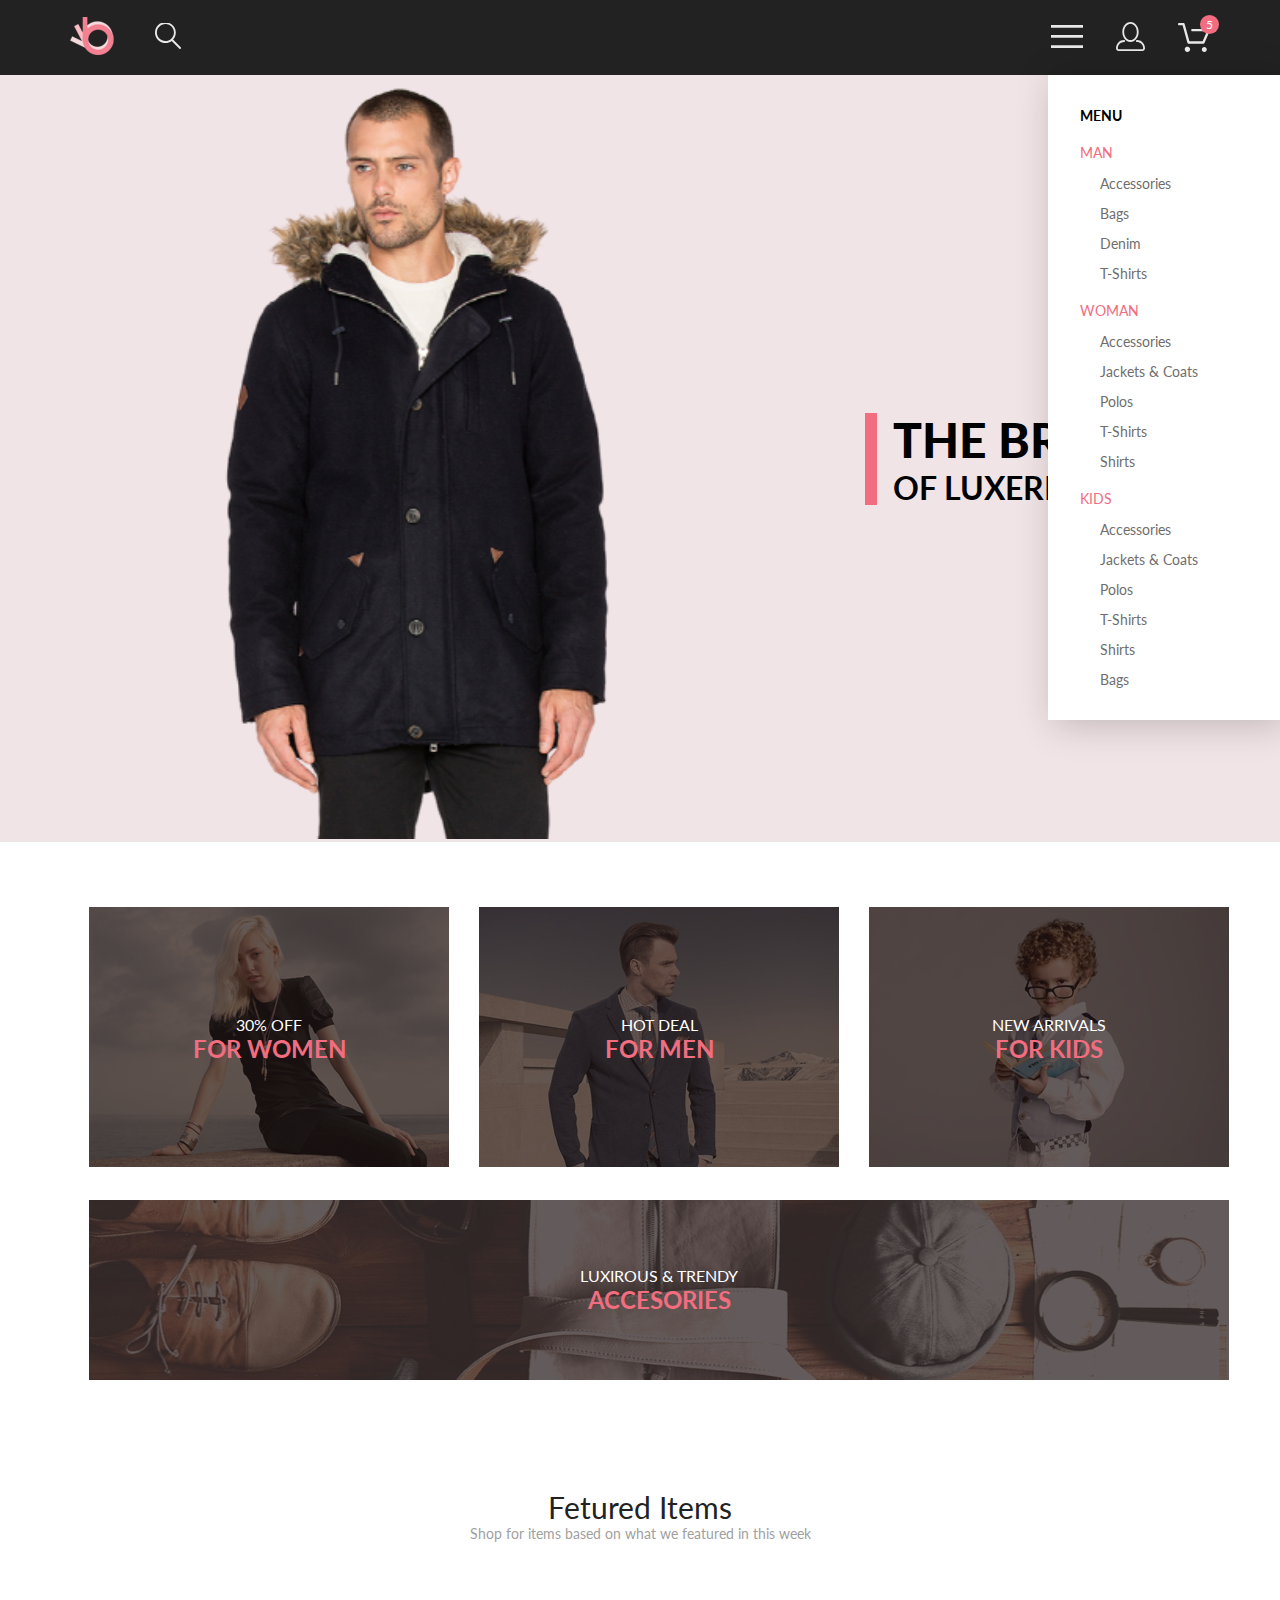
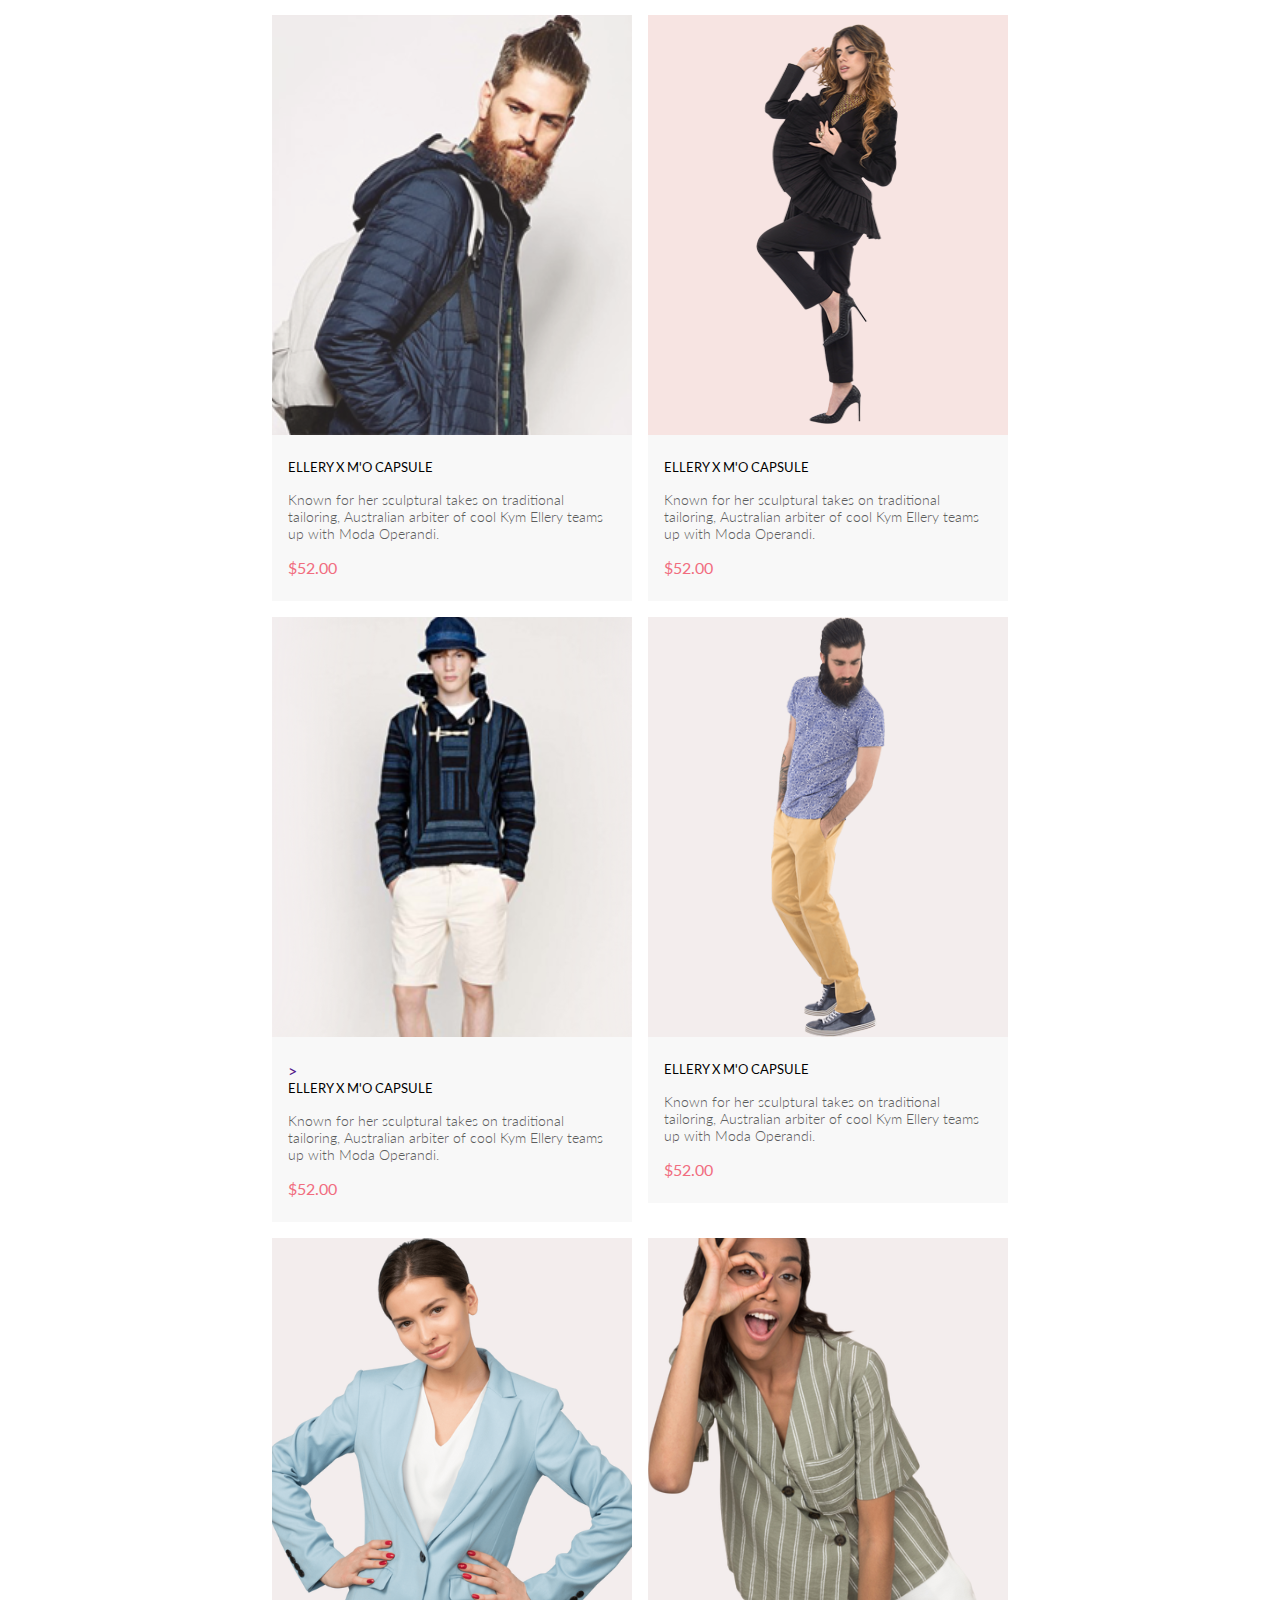
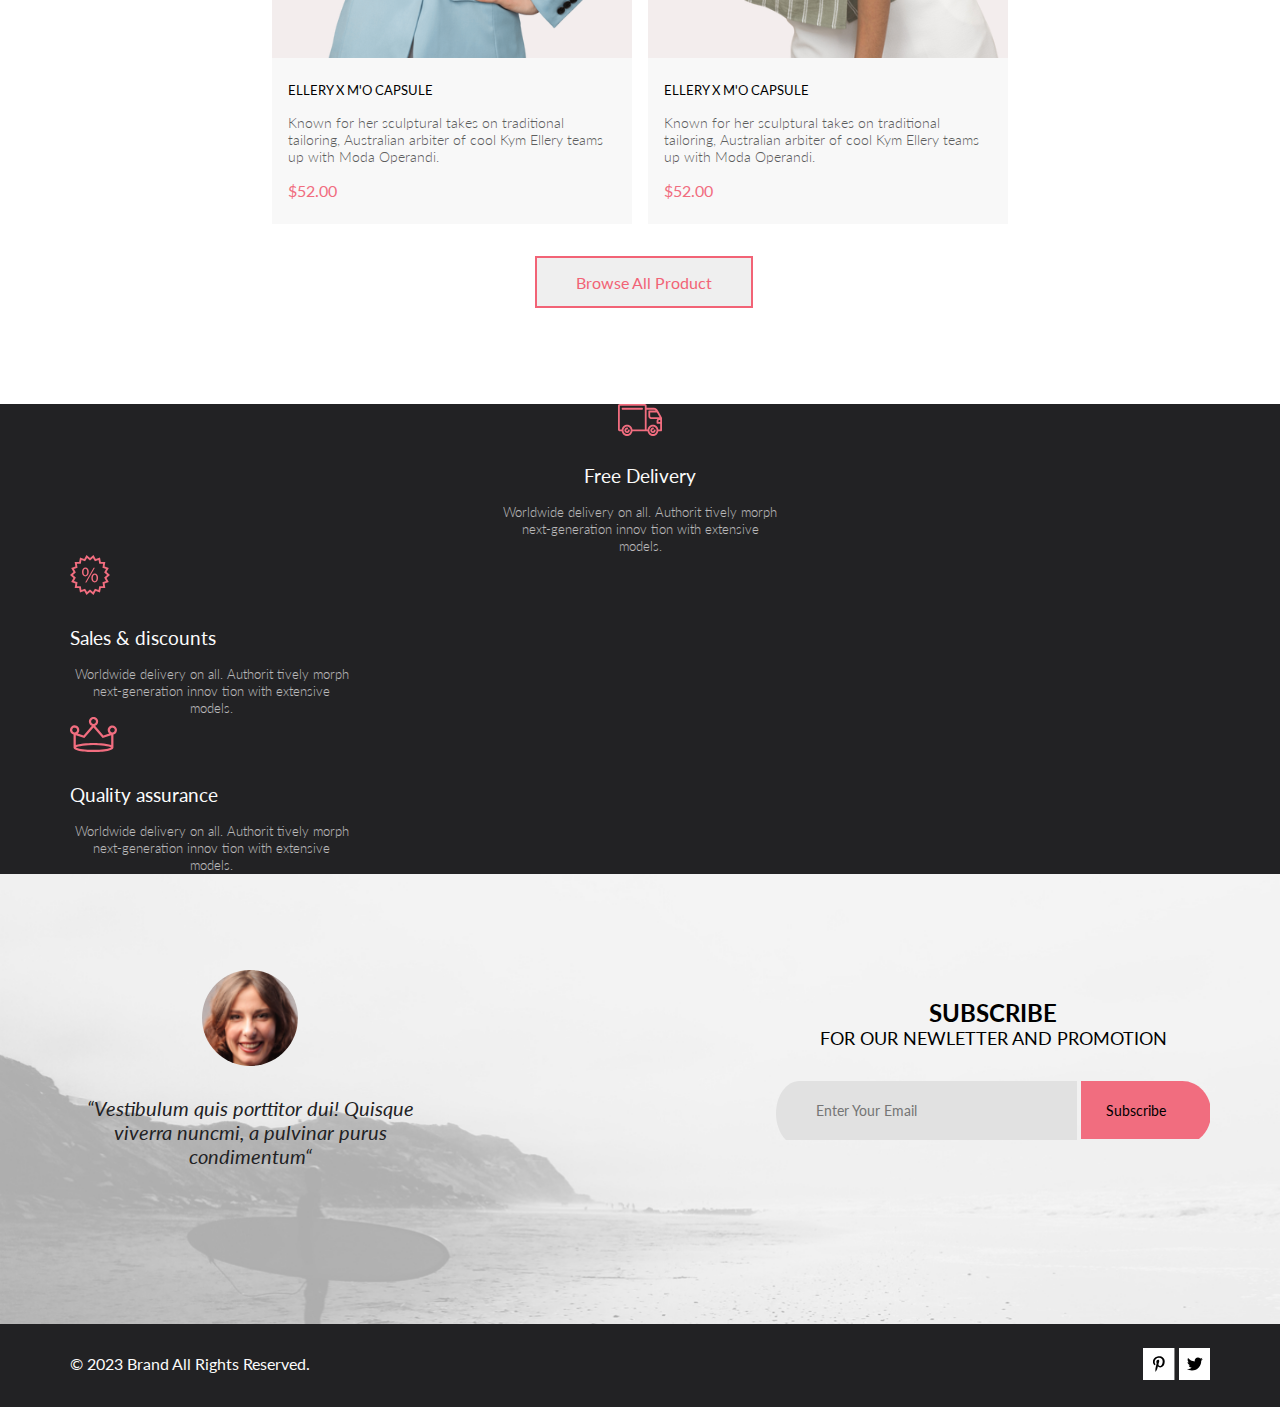
==== commit 84d3569e: "add catalog" ====
--- a/index.html
+++ b/index.html
@@ -17,7 +17,7 @@
         <div class="header center">
             <div class="header_left">
                 <a href="index.html"><img src="./img/img_header_left_1.png" alt="img_header_left_1"></a>
-                <a href="#"> <img src="./img/img_header_left_2.svg" alt="img_header_left_2"></a>
+                <a href="./catalog.html"> <img src="./img/img_header_left_2.svg" alt="img_header_left_2"></a>
             </div>
             <div class="header_right">
                 <input id="check" type="checkbox">
@@ -50,10 +50,11 @@
                         <li><a class="menu__link" href="#">Bags</a></li>
                     </ul>
                 </div>
-                <a href="#"><img class="img_header_right_2_3" src="./img/img_header_right_2.svg"
-                        alt="img_header_right_2"></a>
-                <a href="#"><img class="img_header_right_2_3" src="./img/img_header_right_3.svg"
-                        alt="img_header_right_2_3"></a>
+                <a class="menu__link" href="./registration.html"><img class="img_header_right_2_3"
+                        src="./img/img_header_right_2.svg" alt="img_header_right_2"></a>
+                <a class="menu__cart" href="./shopping_cart.html"><img class="img_header_right_2_3"
+                        src="./img/img_header_right_3.svg" alt="img_header_right_2_3"> <span
+                        class="menu__cart_count">5</span></a>
             </div>
         </div>
         <div class="top_content">
@@ -306,138 +307,97 @@
             </div>
         </div>
         <div class="subscribe">
-            <img class="subscribe_img_background" width="100%" src="img/img_subscribe.svg" alt="img_subscribe">
             <div class="subscribe_item">
-                <div class="subscribe_left">
-                    <img src="./img/img_subscribe_left.svg" alt="img_subscribe_left">
-                    <p class="subscribe_left_text">“Vestibulum quis porttitor dui! Quisque viverra nunc mi,<br> a
-                        pulvinar purus condimentum“</p>
-                </div>
-                <div class="subscribe_right">
-                    <div class="subscribe_right_text">
-                        <h3 class="subscribe_right_text_h3">SUBSCRIBE</h3>
-                        <h4 class="subscribe_right_text_h4">FOR OUR NEWLETTER AND PROMOTION</h4>
-                    </div>
-                    <div class="subscribe_right_border">
-                        <div class="subscribe_right_border_item">
-                            <form action="#">
-                                <input class="subscribe_right_border_item_text" type="email" required
-                                    placeholder="Enter Your Email" value="">
-                                <button class="subscribe_right_border_item_text_1" type="submit">Subscribe</button>
-                            </form>
+                <div class="subscribe_wrapper center">
+                    <div class="subscribe_left">
+                        <img src="./img/img_subscribe_left.svg" alt="img_subscribe_left">
+                        <p class="subscribe_left_text">“Vestibulum quis porttitor dui! Quisque viverra nuncmi, a
+                            pulvinar purus condimentum“</p>
+                    </div>
+                    <div class="subscribe_right">
+                        <div class="subscribe_right_text">
+                            <h3 class="subscribe_right_text_h3">SUBSCRIBE</h3>
+                            <h4 class="subscribe_right_text_h4">FOR OUR NEWLETTER AND PROMOTION</h4>
                         </div>
-                        <!-- <div class="subscribe_right_border_item_1"> -->
-                        <!-- <input class="subscribe_right_border_item_text_1" type="submit" value="Subscribe"> -->
-                        <!-- <form action="#">
-                                <button class="subscribe_right_border_item_text_1" type="submit">Subscribe</button>
-                            </form>
-                        </div> -->
-                    </div>
-                </div>
+                        <div class="subscribe_right_border">
+                            <div class="subscribe_right_border_item">
+                                <form action="#">
+                                    <input class="subscribe_right_border_item_text" type="email" required
+                                        placeholder="Enter Your Email" value="">
+                                    <button class="subscribe_right_border_item_text_1" type="submit">Subscribe</button>
+                                </form>
+                            </div>
+                        </div>
+                    </div>
+
+
+                </div>
+
+
+
+
+
             </div>
         </div>
         <div class="copyright ">
-            <img class="copyright_img" width="100%" src="./img/Background.svg" alt="">
-            <div class="copyright_logo">
-                <div class="copyright_left">
-                    <p class="copyright_text">© 2023 Brand All Rights Reserved.</p>
-                </div>
-                <div class="copyright_right_logo">
-                    <a href="#"><svg class="icon" width="31.450562" height="32.000000" viewBox="0 0 31.4506 32"
-                            fill="none" xmlns="http://www.w3.org/2000/svg" xmlns:xlink="http://www.w3.org/1999/xlink">
-                            <desc>
-                                Created with Pixso.
-                            </desc>
-                            <defs>
-                                <clipPath id="clip190_1606">
-                                    <rect id="facebook-f-brands (3) 1" width="9.932734" height="16.000000"
-                                        transform="translate(10.926025 8.000000)" fill="white" fill-opacity="0" />
-                                </clipPath>
-                            </defs>
-                            <path id="Rectangle 14" d="M0 0L31.45 0L31.45 32L0 32L0 0Z" fill="#FFFFFF"
-                                fill-opacity="1.000000" fill-rule="evenodd" />
-                            <rect id="facebook-f-brands (3) 1" width="9.932734" height="16.000000"
-                                transform="translate(10.926025 8.000000)" fill="#FFFFFF" fill-opacity="0" />
-                            <g clip-path="url(#clip190_1606)">
-                                <path id="Vector"
-                                    d="M19.08 16.28L19.5 13.61L16.89 13.61L16.89 11.88C16.89 11.15 17.25 10.44 18.42 10.44L19.61 10.44L19.61 8.17C19.61 8.17 18.53 8 17.5 8C15.35 8 13.94 9.27 13.94 11.58L13.94 13.61L11.54 13.61L11.54 16.28L13.94 16.28L13.94 22.72L16.89 22.72L16.89 16.28L19.08 16.28Z"
-                                    fill="#000000" fill-opacity="1.000000" fill-rule="nonzero" />
-                            </g>
-                        </svg>
-                    </a>
-                    <a href="#"><svg class="icon" width="31.450562" height="32.000000" viewBox="0 0 31.4506 32"
-                            fill="none" xmlns="http://www.w3.org/2000/svg" xmlns:xlink="http://www.w3.org/1999/xlink">
-                            <desc>
-                                Created with Pixso.
-                            </desc>
-                            <defs>
-                                <clipPath id="clip190_1610">
-                                    <rect id="instagram-brands 1" width="14.899101" height="17.000000"
-                                        transform="translate(7.946289 8.000000)" fill="white" fill-opacity="0" />
-                                </clipPath>
-                            </defs>
-                            <path id="Rectangle 14" d="M0 0L31.45 0L31.45 32L0 32L0 0Z" fill="#FFFFFF"
-                                fill-opacity="1.000000" fill-rule="evenodd" />
-                            <rect id="instagram-brands 1" width="14.899101" height="17.000000"
-                                transform="translate(7.946289 8.000000)" fill="#FFFFFF" fill-opacity="0" />
-                            <g clip-path="url(#clip190_1610)">
-                                <path id="Vector"
-                                    d="M15.39 12.68C13.28 12.68 11.57 14.38 11.57 16.49C11.57 18.6 13.28 20.31 15.39 20.31C17.51 20.31 19.22 18.6 19.22 16.49C19.22 14.38 17.51 12.68 15.39 12.68ZM15.39 18.97C14.03 18.97 12.91 17.86 12.91 16.49C12.91 15.12 14.02 14.01 15.39 14.01C16.76 14.01 17.88 15.12 17.88 16.49C17.88 17.86 16.76 18.97 15.39 18.97ZM20.26 12.52C20.26 13.02 19.86 13.41 19.37 13.41C18.88 13.41 18.48 13.01 18.48 12.52C18.48 12.03 18.88 11.63 19.37 11.63C19.86 11.63 20.26 12.03 20.26 12.52ZM22.79 13.42C22.74 12.23 22.46 11.18 21.59 10.31C20.72 9.44 19.66 9.16 18.47 9.1C17.24 9.03 13.55 9.03 12.32 9.1C11.13 9.16 10.07 9.43 9.19 10.3C8.32 11.17 8.05 12.23 7.99 13.42C7.92 14.65 7.92 18.33 7.99 19.56C8.05 20.75 8.32 21.81 9.19 22.68C10.07 23.55 11.12 23.82 12.32 23.88C13.55 23.95 17.24 23.95 18.47 23.88C19.66 23.82 20.72 23.55 21.59 22.68C22.46 21.81 22.73 20.75 22.79 19.56C22.86 18.33 22.86 14.65 22.79 13.42ZM21.2 20.88C20.94 21.53 20.44 22.03 19.79 22.29C18.81 22.68 16.48 22.59 15.39 22.59C14.31 22.59 11.98 22.68 11 22.29C10.35 22.03 9.85 21.53 9.58 20.88C9.19 19.9 9.28 17.57 9.28 16.49C9.28 15.41 9.2 13.08 9.58 12.11C9.84 11.45 10.35 10.95 11 10.69C11.98 10.3 14.31 10.39 15.39 10.39C16.48 10.39 18.81 10.31 19.79 10.69C20.44 10.95 20.94 11.45 21.2 12.11C21.59 13.09 21.5 15.41 21.5 16.49C21.5 17.57 21.59 19.9 21.2 20.88Z"
-                                    fill="#000000" fill-opacity="1.000000" fill-rule="nonzero" />
-                            </g>
-                        </svg>
-                    </a>
-                    <a href="#"><svg class="icon" width="31.450562" height="32.000000" viewBox="0 0 31.4506 32"
-                            fill="none" xmlns="http://www.w3.org/2000/svg" xmlns:xlink="http://www.w3.org/1999/xlink">
-                            <desc>
-                                Created with Pixso.
-                            </desc>
-                            <defs>
-                                <clipPath id="clip190_1618">
-                                    <rect id="pinterest-p-brands 1" width="11.919281" height="16.000000"
-                                        transform="translate(9.932739 8.000000)" fill="white" fill-opacity="0" />
-                                </clipPath>
-                            </defs>
-                            <path id="Rectangle 14" d="M0 0L31.45 0L31.45 32L0 32L0 0Z" fill="#FFFFFF"
-                                fill-opacity="1.000000" fill-rule="evenodd" />
-                            <rect id="pinterest-p-brands 1" width="11.919281" height="16.000000"
-                                transform="translate(9.932739 8.000000)" fill="#FFFFFF" fill-opacity="0" />
-                            <g clip-path="url(#clip190_1618)">
-                                <path id="Vector"
-                                    d="M16.26 8.2C13.08 8.2 9.93 10.34 9.93 13.8C9.93 16 11.16 17.25 11.9 17.25C12.21 17.25 12.39 16.38 12.39 16.14C12.39 15.85 11.65 15.23 11.65 14.02C11.65 11.51 13.55 9.73 16.01 9.73C18.12 9.73 19.69 10.94 19.69 13.16C19.69 14.82 19.03 17.93 16.88 17.93C16.11 17.93 15.45 17.37 15.45 16.56C15.45 15.38 16.27 14.24 16.27 13.02C16.27 10.95 13.35 11.32 13.35 13.82C13.35 14.35 13.42 14.93 13.65 15.41C13.22 17.26 12.35 20.03 12.35 21.94C12.35 22.53 12.43 23.11 12.49 23.7C12.59 23.82 12.54 23.81 12.7 23.75C14.27 21.6 14.21 21.17 14.92 18.35C15.3 19.08 16.29 19.48 17.07 19.48C20.37 19.48 21.85 16.24 21.85 13.33C21.85 10.22 19.18 8.2 16.26 8.2Z"
-                                    fill="#000000" fill-opacity="1.000000" fill-rule="nonzero" />
-                            </g>
-                        </svg>
-                    </a>
-                    <a href="#"><svg class="icon" width="31.450562" height="32.000000" viewBox="0 0 31.4506 32"
-                            fill="none" xmlns="http://www.w3.org/2000/svg" xmlns:xlink="http://www.w3.org/1999/xlink">
-                            <desc>
-                                Created with Pixso.
-                            </desc>
-                            <defs>
-                                <clipPath id="clip190_1614">
-                                    <rect id="twitter-brands 1" width="15.892374" height="16.000000"
-                                        transform="translate(7.946289 8.000000)" fill="white" fill-opacity="0" />
-                                </clipPath>
-                            </defs>
-                            <path id="Rectangle 14" d="M0 0L31.45 0L31.45 32L0 32L0 0Z" fill="#FFFFFF"
-                                fill-opacity="1.000000" fill-rule="evenodd" />
-                            <rect id="twitter-brands 1" width="15.892374" height="16.000000"
-                                transform="translate(7.946289 8.000000)" fill="#FFFFFF" fill-opacity="0" />
-                            <g clip-path="url(#clip190_1614)">
-                                <path id="Vector"
-                                    d="M22.2 12.74C22.21 12.88 22.21 13.02 22.21 13.16C22.21 17.5 18.93 22.49 12.94 22.49C11.1 22.49 9.38 21.95 7.94 21.02C8.2 21.05 8.46 21.06 8.73 21.06C10.25 21.06 11.65 20.54 12.77 19.66C11.34 19.63 10.14 18.69 9.73 17.39C9.93 17.42 10.13 17.44 10.34 17.44C10.63 17.44 10.93 17.4 11.2 17.32C9.71 17.02 8.59 15.7 8.59 14.11L8.59 14.07C9.02 14.31 9.52 14.46 10.06 14.48C9.18 13.89 8.61 12.89 8.61 11.75C8.61 11.14 8.77 10.58 9.05 10.1C10.65 12.09 13.06 13.39 15.77 13.53C15.72 13.28 15.69 13.03 15.69 12.78C15.69 10.97 17.14 9.5 18.94 9.5C19.88 9.5 20.73 9.89 21.32 10.53C22.06 10.39 22.76 10.12 23.39 9.74C23.15 10.5 22.63 11.14 21.96 11.55C22.61 11.48 23.25 11.29 23.83 11.04C23.39 11.69 22.84 12.27 22.2 12.74Z"
-                                    fill="#000000" fill-opacity="1.000000" fill-rule="nonzero" />
-                            </g>
-                        </svg>
-                    </a>
-                    <!-- <img class="logo_1" src="./img/logo_1.svg" alt="logo_1">
-                    <img src="./img/logo_2.svg" alt="logo_2">
-                    <img src="./img/logo_1.svg" alt="logo_3">
-                    <img src="./img/logo_1.svg" alt="logo_4"> -->
-
-                </div>
-            </div>
+            <div class="copyright_line center ">
+                <div class="copyright_logo  ">
+                    <div class="copyright_left">
+                        <p class="copyright_text">© 2023 Brand All Rights Reserved.</p>
+                    </div>
+                    <div class="copyright_right_logo">
+                        <a href="#"><svg class="icon" width="31.450562" height="32.000000" viewBox="0 0 31.4506 32"
+                                fill="none" xmlns="http://www.w3.org/2000/svg"
+                                xmlns:xlink="http://www.w3.org/1999/xlink">
+                                <desc>
+                                    Created with Pixso.
+                                </desc>
+                                <defs>
+                                    <clipPath id="clip190_1618">
+                                        <rect id="pinterest-p-brands 1" width="11.919281" height="16.000000"
+                                            transform="translate(9.932739 8.000000)" fill="white" fill-opacity="0" />
+                                    </clipPath>
+                                </defs>
+                                <path id="Rectangle 14" d="M0 0L31.45 0L31.45 32L0 32L0 0Z" fill="#FFFFFF"
+                                    fill-opacity="1.000000" fill-rule="evenodd" />
+                                <rect id="pinterest-p-brands 1" width="11.919281" height="16.000000"
+                                    transform="translate(9.932739 8.000000)" fill="#FFFFFF" fill-opacity="0" />
+                                <g clip-path="url(#clip190_1618)">
+                                    <path id="Vector"
+                                        d="M16.26 8.2C13.08 8.2 9.93 10.34 9.93 13.8C9.93 16 11.16 17.25 11.9 17.25C12.21 17.25 12.39 16.38 12.39 16.14C12.39 15.85 11.65 15.23 11.65 14.02C11.65 11.51 13.55 9.73 16.01 9.73C18.12 9.73 19.69 10.94 19.69 13.16C19.69 14.82 19.03 17.93 16.88 17.93C16.11 17.93 15.45 17.37 15.45 16.56C15.45 15.38 16.27 14.24 16.27 13.02C16.27 10.95 13.35 11.32 13.35 13.82C13.35 14.35 13.42 14.93 13.65 15.41C13.22 17.26 12.35 20.03 12.35 21.94C12.35 22.53 12.43 23.11 12.49 23.7C12.59 23.82 12.54 23.81 12.7 23.75C14.27 21.6 14.21 21.17 14.92 18.35C15.3 19.08 16.29 19.48 17.07 19.48C20.37 19.48 21.85 16.24 21.85 13.33C21.85 10.22 19.18 8.2 16.26 8.2Z"
+                                        fill="#000000" fill-opacity="1.000000" fill-rule="nonzero" />
+                                </g>
+                            </svg>
+                        </a>
+                        <a href="#"><svg class="icon" width="31.450562" height="32.000000" viewBox="0 0 31.4506 32"
+                                fill="none" xmlns="http://www.w3.org/2000/svg"
+                                xmlns:xlink="http://www.w3.org/1999/xlink">
+                                <desc>
+                                    Created with Pixso.
+                                </desc>
+                                <defs>
+                                    <clipPath id="clip190_1614">
+                                        <rect id="twitter-brands 1" width="15.892374" height="16.000000"
+                                            transform="translate(7.946289 8.000000)" fill="white" fill-opacity="0" />
+                                    </clipPath>
+                                </defs>
+                                <path id="Rectangle 14" d="M0 0L31.45 0L31.45 32L0 32L0 0Z" fill="#FFFFFF"
+                                    fill-opacity="1.000000" fill-rule="evenodd" />
+                                <rect id="twitter-brands 1" width="15.892374" height="16.000000"
+                                    transform="translate(7.946289 8.000000)" fill="#FFFFFF" fill-opacity="0" />
+                                <g clip-path="url(#clip190_1614)">
+                                    <path id="Vector"
+                                        d="M22.2 12.74C22.21 12.88 22.21 13.02 22.21 13.16C22.21 17.5 18.93 22.49 12.94 22.49C11.1 22.49 9.38 21.95 7.94 21.02C8.2 21.05 8.46 21.06 8.73 21.06C10.25 21.06 11.65 20.54 12.77 19.66C11.34 19.63 10.14 18.69 9.73 17.39C9.93 17.42 10.13 17.44 10.34 17.44C10.63 17.44 10.93 17.4 11.2 17.32C9.71 17.02 8.59 15.7 8.59 14.11L8.59 14.07C9.02 14.31 9.52 14.46 10.06 14.48C9.18 13.89 8.61 12.89 8.61 11.75C8.61 11.14 8.77 10.58 9.05 10.1C10.65 12.09 13.06 13.39 15.77 13.53C15.72 13.28 15.69 13.03 15.69 12.78C15.69 10.97 17.14 9.5 18.94 9.5C19.88 9.5 20.73 9.89 21.32 10.53C22.06 10.39 22.76 10.12 23.39 9.74C23.15 10.5 22.63 11.14 21.96 11.55C22.61 11.48 23.25 11.29 23.83 11.04C23.39 11.69 22.84 12.27 22.2 12.74Z"
+                                        fill="#000000" fill-opacity="1.000000" fill-rule="nonzero" />
+                                </g>
+                            </svg>
+                        </a>
+                    </div>
+                </div>
+
+            </div>
+
+
 
         </div>
     </div>
--- a/style.css
+++ b/style.css
@@ -15,7 +15,7 @@
   text-decoration: none;
 }
 
-img {
+regiright_2_3img {
   max-width: 100%;
 }
 
@@ -89,6 +89,25 @@
 .menu__link:hover {
   color: rgb(241, 109, 127);
 }
+.menu__cart {
+  display: flex;
+  align-items: center;
+  position: relative;
+}
+.menu__cart_count {
+  display: flex;
+  align-items: center;
+  justify-content: center;
+  width: 19px;
+  height: 19px;
+  font-size: 12px;
+  color: #fff;
+  background-color: #f16d7f;
+  border-radius: 100%;
+  position: absolute;
+  left: 22px;
+  bottom: 18px;
+}
 
 #check {
   position: absolute;
@@ -142,15 +161,352 @@
   font-weight: 400;
   line-height: 29px;
 }
+.top_head_breadcrumbs__ul {
+  list-style-type: none;
+  display: flex;
+}
+.top_head_breadcrumbs__li:not(:last-child)::after {
+  content: "/";
+  padding-left: 8px;
+  padding-right: 8px;
+  font-size: 14px;
+  font-weight: 300;
+  line-height: 17px;
+  color: rgb(99, 99, 99);
+}
 .top_head_breadcrumbs__link {
   color: rgb(99, 99, 99);
   font-size: 14px;
   font-weight: 300;
   line-height: 17px;
 }
-.top_head_breadcrumbs__link_site {
+.top_head_breadcrumbs__li:last-child .top_head_breadcrumbs__link {
   color: rgb(241, 109, 127);
   font-weight: 700;
+}
+
+.shoping__cart {
+  margin-top: 96px;
+  margin-bottom: 128px;
+}
+.shoping__cart_wrapper {
+  display: flex;
+  justify-content: space-between;
+}
+.shoping__cart_left {
+  display: flex;
+  justify-content: space-between;
+  flex-direction: column;
+  flex-wrap: wrap;
+  gap: 40px;
+  margin-bottom: 72px;
+}
+.shoping__cart_left_item {
+  width: 652px;
+  box-shadow: 17px 19px 24px 0 rgba(0, 0, 0, 0.13);
+  display: flex;
+  position: relative;
+}
+.shoping__cart_left_description {
+  padding: 22px 97px 62px 31px;
+}
+.shoping__cart_left_description_title {
+  font-weight: 400;
+  font-size: 24px;
+  color: #222;
+  margin-bottom: 42px;
+  max-width: 200px;
+}
+.shoping__cart_left_description_list {
+  display: flex;
+  flex-direction: column;
+  gap: 6px;
+}
+.shoping__cart_left_description_list_text {
+  font-weight: 400;
+  font-size: 22px;
+  color: #575757;
+}
+.shoping__cart_left_description_list_price {
+  color: #ef5b70;
+}
+.shoping__cart_left_description_list_color {
+  color: #6f6e6e;
+}
+.shoping__cart_left_description_list_quantity {
+  display: flex;
+  gap: 24px;
+  font-weight: 400;
+  font-size: 22px;
+  color: #575757;
+}
+.shoping__cart_left_description_list_input {
+  color: #6f6e6e;
+  font-weight: 400;
+  font-size: 18px;
+  width: 44px;
+  height: 25px;
+  text-align: center;
+  border: 1px solid #eaeaea;
+}
+.shoping__cart_left_delete {
+  position: absolute;
+  top: 28px;
+  right: 22px;
+  background: none;
+  cursor: pointer;
+  border: none;
+}
+.shoping__cart_left_delete:hover path {
+  fill: red;
+}
+.shoping__cart_left_bottom_button {
+  display: flex;
+  justify-content: space-between;
+}
+.shoping__cart_left_bottom_button_click {
+  font-weight: 300;
+  font-size: 14px;
+  color: #000;
+  padding: 17px 40px 17px 40px;
+}
+.shoping__cart_right_shiping_text {
+  font-weight: 300;
+  font-size: 16px;
+  color: #222;
+}
+.shoping__cart_right_shiping_form {
+  display: flex;
+  flex-direction: column;
+}
+.shoping__cart_right_shiping_input {
+  margin-top: 20px;
+  width: 360px;
+  padding: 13px 0 16px 17px;
+  font-size: 13px;
+  color: #222;
+  font-weight: 400;
+}
+.shoping__cart_right_shiping_button {
+  width: 101px;
+  height: 35px;
+  margin-top: 23px;
+  font-weight: 300;
+  font-size: 11px;
+  color: #4a4a4a;
+  border: 1px solid #A4A4A4;
+  background-color: #fff;
+}
+.shoping__cart_right_shiping_button:hover {
+  color: white;
+  background-color: #A4A4A4;
+}
+.shoping__cart_right_total {
+  margin-top: 57px;
+  height: 214px;
+  background-color: #f5f3f3;
+}
+.shoping__cart_right_total_wrapper {
+  margin-bottom: 21px;
+}
+.shoping__cart_right_total_item {
+  display: flex;
+  flex-direction: column;
+  align-items: flex-end;
+  padding-top: 39px;
+  gap: 12px;
+  padding-right: 34px;
+}
+.shoping__cart_right_total_item_text {
+  font-weight: 400;
+  font-size: 11px;
+  color: #4a4a4a;
+}
+.shoping__cart_right_total_item_text_total {
+  padding-left: 25px;
+}
+.shoping__cart_right_total_item_subtitle {
+  font-weight: 300;
+  font-size: 16px;
+  color: #222;
+}
+.shoping__cart_right_total_item_subtitle_check {
+  font-weight: 700;
+  color: #f16d7f;
+  padding-right: 3px;
+  padding-left: 21px;
+}
+.shoping__cart_right_total_line {
+  border: 1px solid #e2e2e2;
+  margin-left: 42px;
+  margin-right: 42px;
+}
+.shoping__cart_right_total_button {
+  margin-left: 44px;
+  margin-top: 17px;
+  font-weight: 300;
+  font-size: 16px;
+  color: #fff;
+  background-color: #f16d7f;
+  padding: 15px 45px 15px 45px;
+  transition: 0.3s;
+  border: none;
+}
+.shoping__cart_right_total_button:hover {
+  background-color: purple;
+  color: #fff;
+}
+
+.registration {
+  margin-top: 64px;
+  margin-bottom: 96px;
+  display: flex;
+  gap: 128px;
+}
+.registration_left_item {
+  display: flex;
+  flex-direction: column;
+}
+.registration_left_item_title {
+  font-weight: 300;
+  font-size: 16px;
+  color: #222;
+}
+.registration_left_item_input {
+  margin-top: 20px;
+  width: 360px;
+  font-weight: 300;
+  font-size: 13px;
+  color: #b1b1b1;
+  padding: 13px 0 16px 17px;
+}
+.registration_left_item_checkbox {
+  display: flex;
+  margin-top: 31px;
+  margin-bottom: 33px;
+}
+.registration_left_item_checkbox_check {
+  width: 1.3em;
+  height: 1.3em;
+  background-color: white;
+  border-radius: 50%;
+  vertical-align: sub;
+  border: 1px solid #a4a4a4;
+  -moz-appearance: none;
+       appearance: none;
+  -webkit-appearance: none;
+  outline: none;
+  cursor: pointer;
+}
+.registration_left_item_checkbox_check:checked {
+  background-color: #a4a4a4;
+}
+.registration_left_item_checkbox_none {
+  display: none;
+  width: 1.3em;
+  height: 1.3em;
+  background-color: white;
+  border-radius: 50%;
+  vertical-align: sub;
+  border: 1px solid #a4a4a4;
+  -moz-appearance: none;
+       appearance: none;
+  -webkit-appearance: none;
+  outline: none;
+  cursor: pointer;
+}
+.registration_left_item_checkbox_none:checked {
+  background-color: #a4a4a4;
+}
+.registration_left_item_checkbox_label {
+  padding-left: 10px;
+  padding-right: 20px;
+  font-weight: 300;
+  font-size: 12px;
+  color: #000;
+}
+.registration_left_item_checkbox_female {
+  padding-left: 10px;
+  padding-right: 20px;
+  font-weight: 300;
+  font-size: 12px;
+  color: #000;
+}
+.registration_left_item_checkbox_other {
+  display: none;
+  padding-left: 10px;
+  padding-right: 20px;
+  font-weight: 300;
+  font-size: 12px;
+  color: #000;
+}
+.registration_left_details {
+  margin-bottom: 39px;
+}
+.registration_left_details_title {
+  font-weight: 300;
+  font-size: 16px;
+  color: #222;
+}
+.registration_left_details_input {
+  margin-top: 20px;
+  width: 360px;
+  font-weight: 300;
+  font-size: 13px;
+  color: #b1b1b1;
+  padding: 13px 0 16px 17px;
+}
+.registration_left_details_text {
+  margin-top: 15px;
+  width: 360px;
+  font-weight: 300;
+  font-size: 13px;
+  color: #b1b1b1;
+}
+.registration_left_button {
+  margin-top: 39px;
+  display: flex;
+  flex-direction: row;
+  align-items: center;
+  gap: 20px;
+  font-weight: 400;
+  font-size: 14px;
+  color: #fff;
+  background-color: #f16d7f;
+  border: none;
+  padding: 17px 20px 17px 29px;
+  transition: 0.3s;
+}
+.registration_left_button:hover {
+  background-color: purple;
+  color: #fff;
+}
+.registration_right_item {
+  margin-bottom: 21px;
+}
+.registration_right_item_title {
+  margin-bottom: 22px;
+  font-weight: 300;
+  font-size: 24px;
+  color: #000;
+}
+.registration_right_item_text {
+  font-weight: 300;
+  font-size: 24px;
+  color: #000;
+}
+.registration_right_text_li {
+  display: flex;
+  gap: 22px;
+  list-style-type: none;
+  margin-bottom: 16px;
+  font-weight: 300;
+  font-size: 24px;
+  color: #000;
+}
+.registration_right_text_li::before {
+  content: url(./img/img_registration/vector_registration_li.svg);
+  background-repeat: no-repeat;
 }
 
 summary {
@@ -178,6 +534,7 @@
   z-index: 10;
 }
 .filter__content {
+  box-shadow: 6px 37px 35px 0px rgba(0, 0, 0, 0.21);
   background-color: rgb(255, 255, 255);
   padding: 0px 16px 16px 16px;
 }
@@ -468,6 +825,12 @@
   flex-direction: column;
 }
 
+.products_item {
+  position: relative;
+  display: flex;
+  flex-direction: column;
+}
+
 .product_img_woman {
   background: rgb(247, 228, 226);
 }
@@ -572,46 +935,62 @@
 
 .future {
   background-color: rgb(34, 34, 36);
-  display: flex;
+}
+.future__wrapper {
+  background-color: rgb(34, 34, 36);
+  display: flex;
+  flex-direction: row;
+  flex-wrap: wrap;
   padding-top: 104px;
-  padding-left: 230px;
-  padding-right: 230px;
+  justify-content: space-around;
   padding-bottom: 104px;
   gap: 30px;
+  align-items: center;
 }
 .future__item {
   display: flex;
-  /* justify-content: space-evenly; */
-  align-items: center;
-  flex-direction: column;
-}
-.future__item_1 {
-  display: flex;
-  /* justify-content: space-evenly; */
-  align-items: center;
-  flex-direction: column;
-}
-.future__item_2 {
-  display: flex;
-  /* justify-content: space-evenly; */
-  align-items: center;
-  flex-direction: column;
+  align-items: center;
+  flex-direction: column;
+}
+.future__img {
+  background-image: url(./img/Forma\ 1.svg);
+  width: 46px;
+  height: 32px;
+  background-repeat: no-repeat;
+  background-size: contain;
+}
+.future__imgtwo {
+  background-image: url(./img/Forma\ 2.svg);
+  width: 40px;
+  height: 40px;
+  background-repeat: no-repeat;
+  background-size: contain;
+}
+.future__imgthree {
+  background-image: url(./img/img_future_3.svg);
+  width: 48px;
+  height: 35px;
+  background-repeat: no-repeat;
+  background-size: contain;
 }
 .future__subtitle_future {
-  padding-top: 19px;
-  padding-bottom: 16px;
+  margin-top: 28px;
+  margin-bottom: 16px;
   color: rgb(251, 251, 251);
   font-family: Lato;
-  font-size: 19.96px;
+  font-size: 19px;
   font-weight: 400;
   line-height: 24px;
 }
 .future__text_future {
-  color: rgb(251, 251, 251);
+  color: #fbfbfb;
   font-family: Lato;
-  font-size: 13.97px;
-  font-weight: 300;
-  line-height: 17px;
+  font-size: 13px;
+  font-weight: 300;
+  line-height: 17px;
+  width: 283px;
+  text-align: center;
+  opacity: 0.7;
 }
 
 .pagination {
@@ -649,25 +1028,19 @@
   padding: 15px;
 }
 
-.subscribe {
-  /* position: absolute */
-  /* opacity: 0.3; */
+.subscribe_item {
+  background-image: url(./img/photo\ subscribe.jpg);
   background-repeat: no-repeat;
-  /* max-height: 100%;
-  height: 450px; */
-}
-.subscribe_img_background {
-  opacity: 0.3;
-  position: absolute;
-}
-.subscribe_item {
-  display: flex;
-  justify-content: center;
-  align-items: center;
-  padding-top: 87px;
-  gap: 340px;
-  padding-bottom: 188px;
-  position: relative;
+  background-size: cover;
+  min-height: 450px;
+}
+.subscribe_wrapper {
+  display: flex;
+  flex-wrap: wrap;
+  justify-content: space-between;
+  align-items: center;
+  padding-top: 96px;
+  padding-bottom: 126px;
 }
 .subscribe_left {
   /* position: relative; */
@@ -684,6 +1057,7 @@
   font-weight: 400;
   line-height: 24px;
   text-align: center;
+  width: 360px;
 }
 .subscribe_right {
   /* position: relative; */
@@ -739,15 +1113,15 @@
 .copyright {
   /* padding-bottom: 15px; */
 }
-.copyright_img {
-  position: absolute;
+.copyright_line {
+  min-width: 75px;
+  background: #222224;
+  background-repeat: no-repeat;
 }
 .copyright_logo {
-  position: relative;
   display: flex;
   flex-direction: row;
-  justify-content: space-around;
-  gap: 510px;
+  justify-content: space-between;
 }
 .copyright_left {
   padding-top: 30px;
@@ -757,6 +1131,7 @@
 .copyright_right_logo {
   padding-top: 24px;
   padding-bottom: 24px;
+  margin-right: -74px;
 }
 .copyright_text {
   color: rgb(251, 251, 251);
@@ -788,11 +1163,33 @@
     margin-top: 73px;
     margin-bottom: 32px;
   }
+  .copyright_right_logo {
+    margin-right: 0px;
+  }
+}
+@media (max-width: 1178px) {
+  .header {
+    padding-right: 32px;
+    padding-left: 32px;
+  }
+  .top_head_left {
+    margin-left: 70px;
+    margin-right: 70px;
+  }
+  .registration {
+    margin-left: 70px;
+    margin-right: 70px;
+    gap: 30px;
+  }
+  .subscribe_wrapper {
+    padding-left: 70px;
+    padding-right: 70px;
+  }
+  .copyright_logo {
+    justify-content: space-around;
+  }
 }
 @media (max-width: 1030px) {
-  .header_left {
-    padding-left: 32px;
-  }
   .products_box_content {
     display: grid;
     grid-template-columns: repeat(2, 360px);
@@ -802,12 +1199,6 @@
   }
 }
 @media (max-width: 1024px) {
-  .header_left {
-    padding-left: 32px;
-  }
-  .header_right {
-    padding-right: 32px;
-  }
   .top_content {
     background: #F1E4E6;
     display: flex;
@@ -847,28 +1238,16 @@
   .products_box_button {
     padding-left: 408px;
   }
-  .future {
-    background-color: rgb(34, 34, 36);
-    display: flex;
-    padding-top: 48px;
-    padding-left: 204px;
-    padding-right: 204px;
-    padding-bottom: 48px;
-    gap: 48px;
-    flex-direction: column;
-  }
   .text_future {
     text-align: center;
   }
-  .subscribe_item {
+  .subscribe_wrapper {
     display: flex;
     justify-content: center;
     align-items: center;
-    padding-top: 53px;
     gap: 48px;
-    padding-bottom: 140px;
-    /* position: relative; */
     flex-direction: column;
+    flex-wrap: wrap;
   }
   .copyright_logo {
     gap: 305px;
@@ -877,10 +1256,19 @@
 @media (max-width: 867px) {
   .products_box_content {
     display: grid;
-    grid-template-columns: repeat(2, 312px);
+    grid-template-columns: repeat(2, 360px);
     gap: 16px;
     margin-top: 73px;
     margin-bottom: 32px;
+  }
+  .registration_right_item_title {
+    font-size: 15px;
+  }
+  .registration_right_item_text {
+    font-size: 14px;
+  }
+  .registration_right_text_li {
+    font-size: 14px;
   }
 }
 @media (max-width: 768px) {
@@ -897,26 +1285,151 @@
     padding-right: 16px;
     padding-bottom: 109px;
   }
+  .sort {
+    height: 0;
+  }
+  .products_content {
+    margin-right: 16px;
+    margin-left: 16px;
+    margin-top: 40px;
+    margin-bottom: 40px;
+  }
   .products_box_content {
     display: grid;
     grid-template-columns: repeat(2, 360px);
     gap: 16px;
-    margin-top: 73px;
-    margin-bottom: 32px;
+  }
+  .products_item {
+    display: none;
   }
   .products_box_button {
     padding-left: 278px;
   }
+  .top_head_left {
+    margin-left: 16px;
+    margin-right: 16px;
+  }
+  .registration {
+    margin-top: 40px;
+    margin-bottom: 96px;
+    margin-left: 16px;
+    margin-right: 16px;
+    gap: 22px;
+  }
+  .registration_left_item_checkbox_none {
+    display: block;
+  }
+  .registration_left_item_checkbox_other {
+    display: block;
+  }
+  .registration_right_item_title {
+    font-size: 13px;
+    margin-bottom: 32px;
+  }
+  .registration_right_item_text {
+    width: 295px;
+    font-size: 13px;
+  }
+  .registration_right_text_li {
+    font-size: 13px;
+  }
+  .future__wrapper {
+    flex-direction: column;
+    gap: 48px;
+    padding-top: 48px;
+    padding-bottom: 64px;
+  }
+  .subscribe_item {
+    background-image: url(./img/subscribe_tablet.jpg);
+    background-repeat: no-repeat;
+    background-size: cover;
+  }
+  .subscribe_wrapper {
+    padding-top: 64px;
+    padding-bottom: 140px;
+  }
+}
+@media (max-width: 765px) {
+  .products_box_content {
+    grid-template-columns: repeat(1, 360px);
+  }
+}
+@media (max-width: 724px) {
+  .registration {
+    flex-wrap: wrap;
+  }
+  .registration_right_item_title {
+    font-size: 16px;
+    margin-bottom: 32px;
+  }
+  .registration_right_item_text {
+    width: 100%;
+    font-size: 16px;
+  }
+  .registration_right_text_li {
+    font-size: 16px;
+  }
+  .copyright_logo {
+    gap: 15px;
+  }
+}
+@media (max-width: 598px) {
+  .subscribe_wrapper {
+    padding-left: 16px;
+    padding-right: 16px;
+  }
+  .subscribe_right_border_item_text {
+    width: 189px;
+  }
+}
+@media (max-width: 425px) {
+  .menu__link {
+    display: none;
+  }
+  .menu__cart {
+    display: none;
+  }
+  .registration_left_item_input {
+    width: 329px;
+  }
+  .registration_left_details_input {
+    width: 329px;
+  }
+  .pagination {
+    padding-bottom: 64px;
+    padding-left: 45px;
+    padding-right: 45px;
+  }
+  .future__wrapper {
+    gap: 46px;
+    padding-bottom: 81px;
+    padding-left: 14px;
+    padding-right: 14px;
+  }
+  .subscribe_right_border_item_text {
+    width: 130px;
+  }
+  .copyright_logo {
+    display: flex;
+    flex-direction: column-reverse;
+    flex-wrap: wrap;
+    align-items: center;
+    gap: 25px;
+  }
+  .copyright_left {
+    padding-bottom: 24px;
+  }
+  .copyright_right_logo {
+    padding-top: 43px;
+  }
 }
 @media (max-width: 375px) {
-  .img_header_right_2_3 {
+  .header {
+    padding-right: 16px;
+    padding-left: 16px;
+  }
+  .menu__link {
     display: none;
-  }
-  .header_left {
-    padding-left: 16px;
-  }
-  .header_right {
-    padding-right: 16px;
   }
   .top_content {
     background: #F1E4E6;
@@ -973,4 +1486,47 @@
     border: 1px solid;
     padding: 15px 39px 14px 39px;
   }
+  .top_head {
+    justify-content: center;
+  }
+  .registration {
+    margin-left: 8px;
+    margin-right: 8px;
+    align-items: flex-start;
+  }
+  .registration_left_item_input {
+    width: 320px;
+  }
+  .registration_right_item_text {
+    width: 347px;
+  }
+  .registration_left_details_input {
+    width: 320px;
+  }
+  .subscribe_wrapper {
+    padding-bottom: 109px;
+    gap: 59px;
+  }
+  .subscribe_item {
+    background-image: url(./img/subscribe_mobile.jpg);
+    background-repeat: no-repeat;
+    background-size: cover;
+  }
+  .subscribe_left_text {
+    font-size: 18px;
+    width: 338px;
+  }
+  .subscribe_right_border_item_text {
+    height: 39px;
+  }
+  .subscribe_right_border_item_text_1 {
+    height: 49px;
+    width: 108px;
+  }
+  .subscribe_right_text_h4 {
+    font-size: 14px;
+  }
+  .subscribe_right_border_item_text_1:hover {
+    border-radius: 0px 24px 12px 0px;
+  }
 }/*# sourceMappingURL=style.css.map */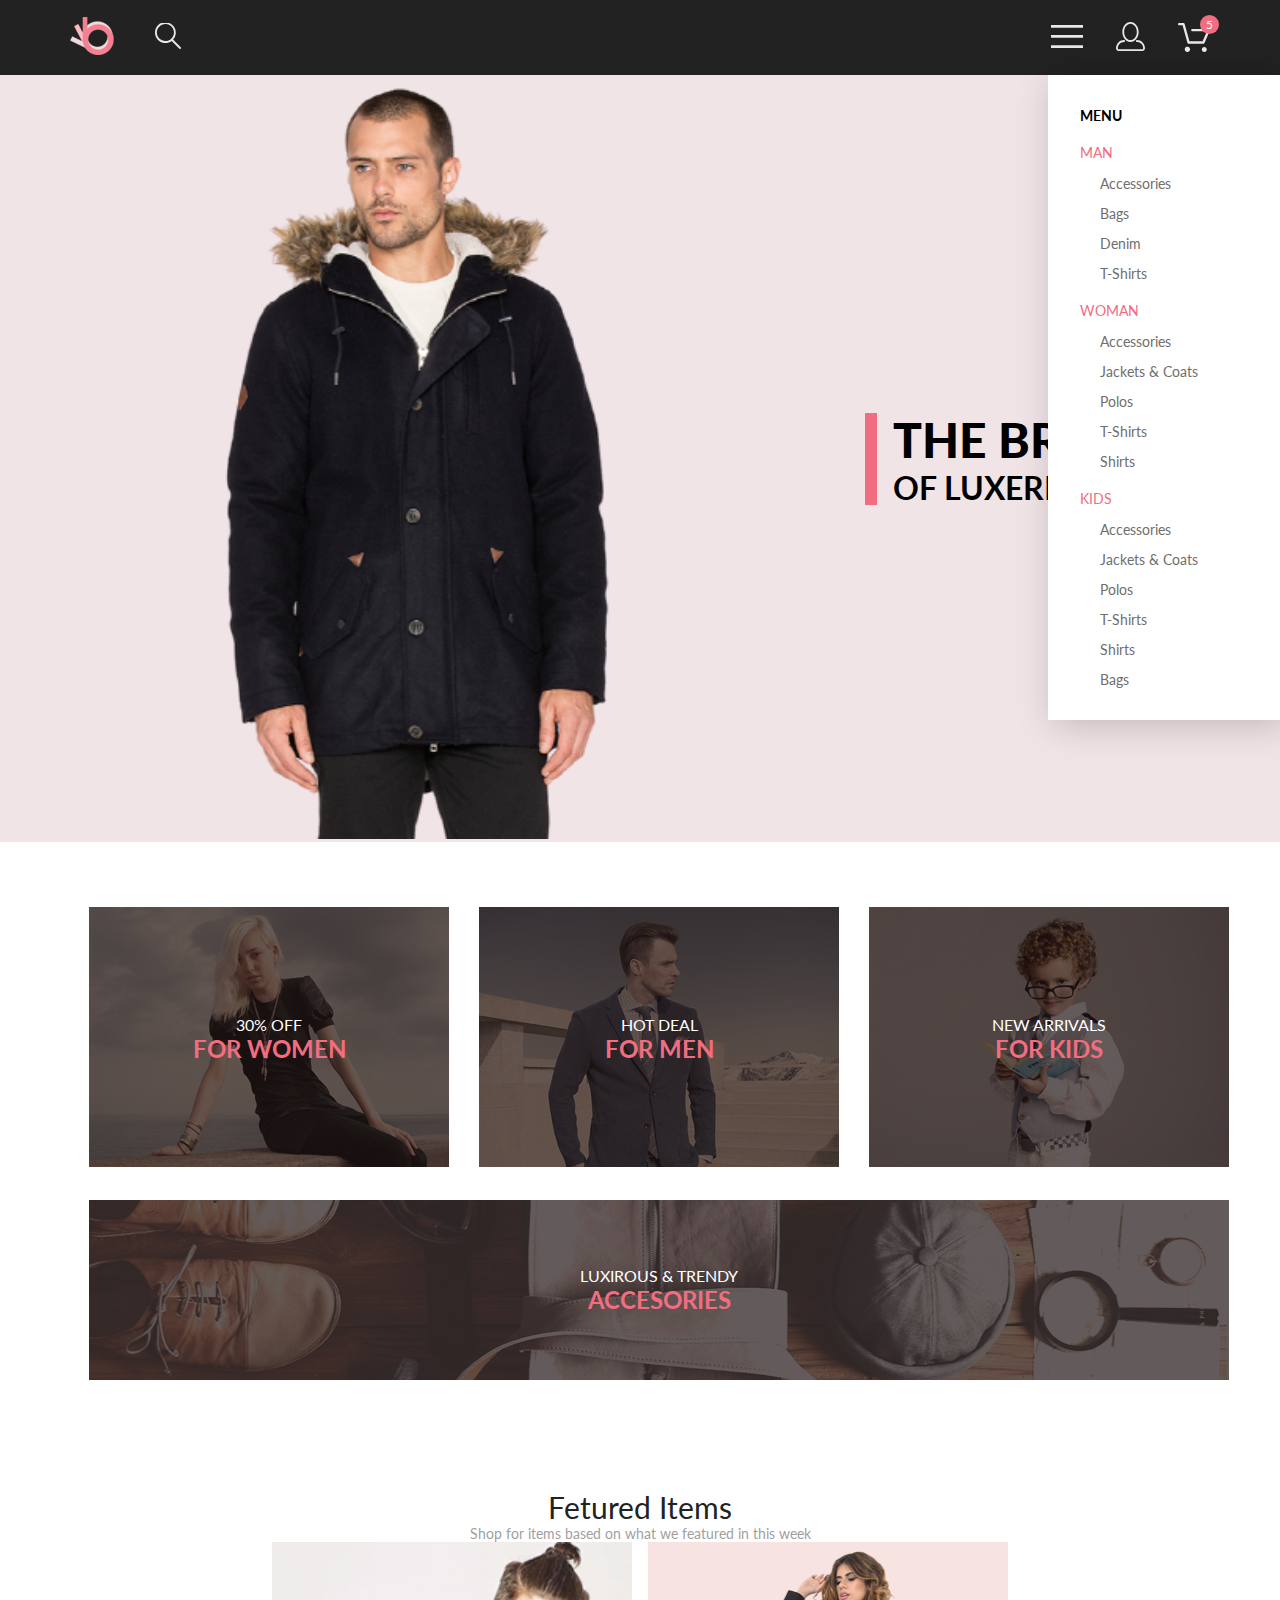
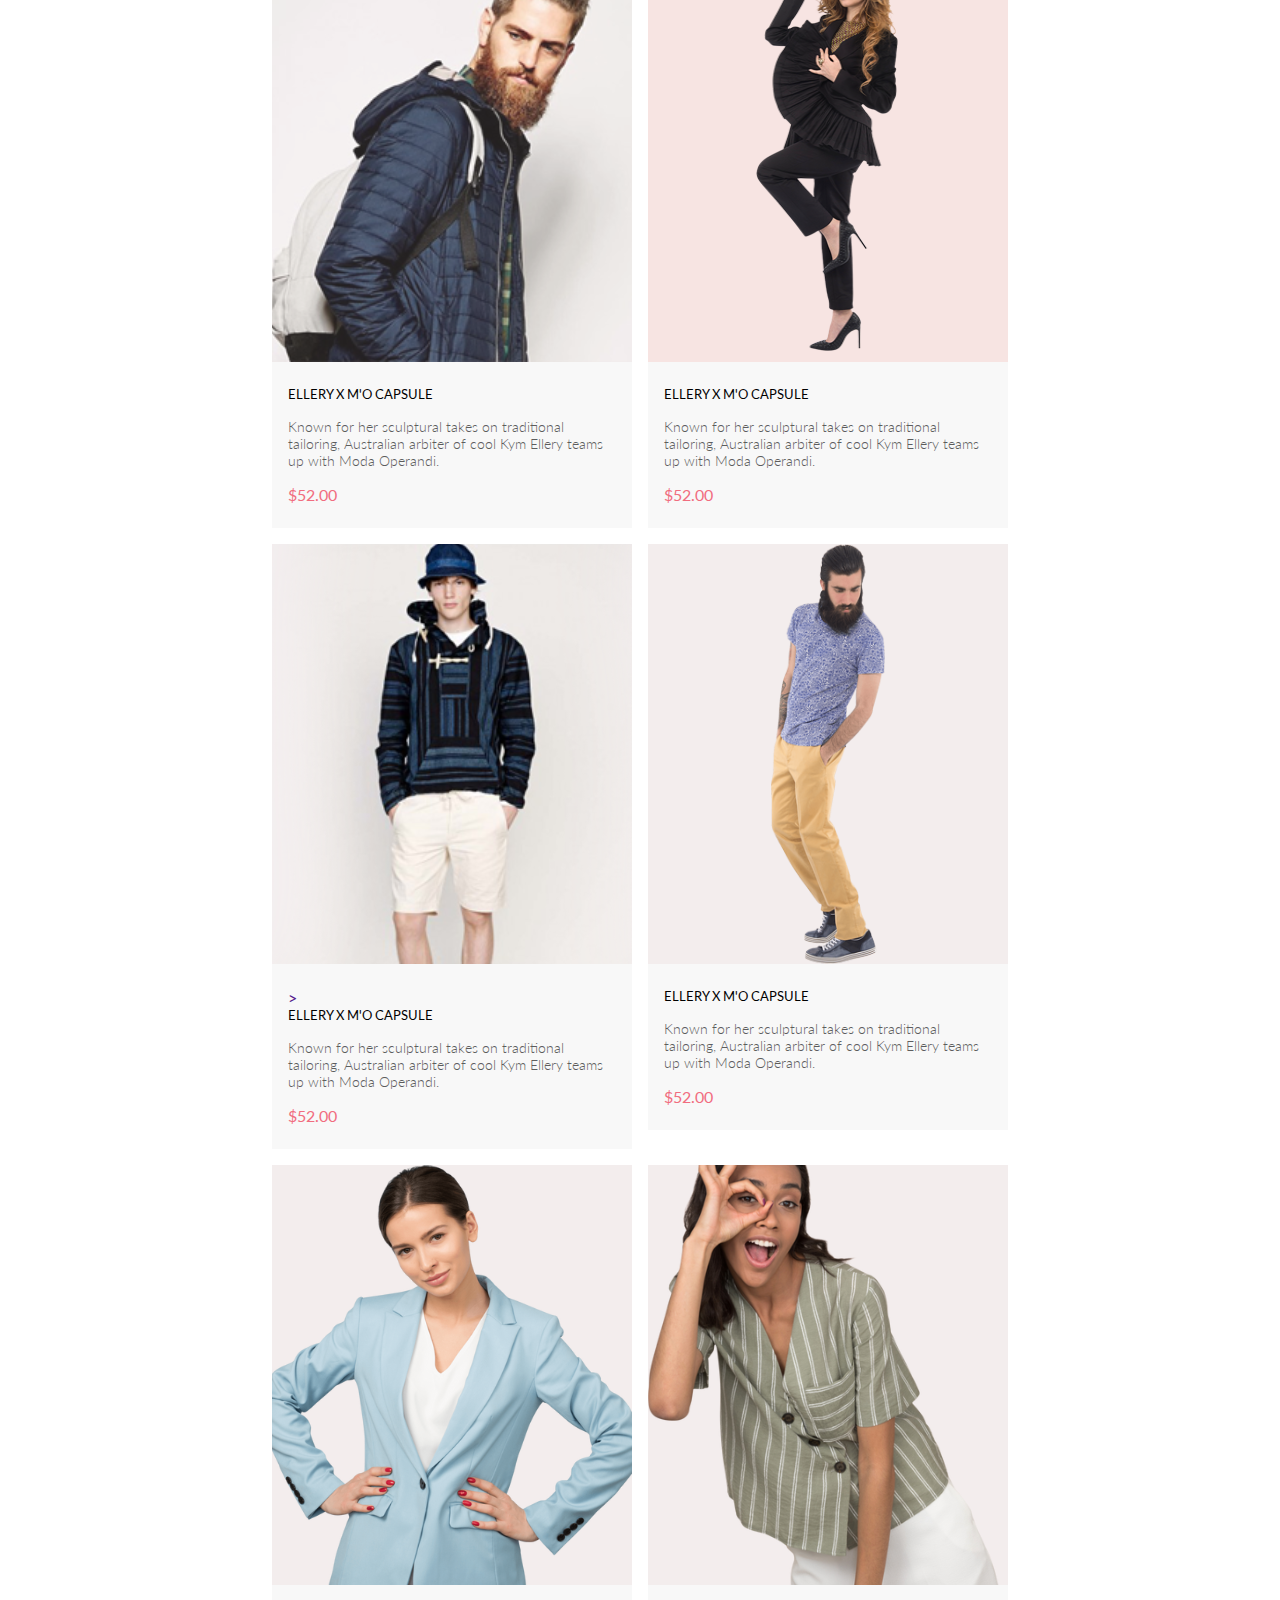
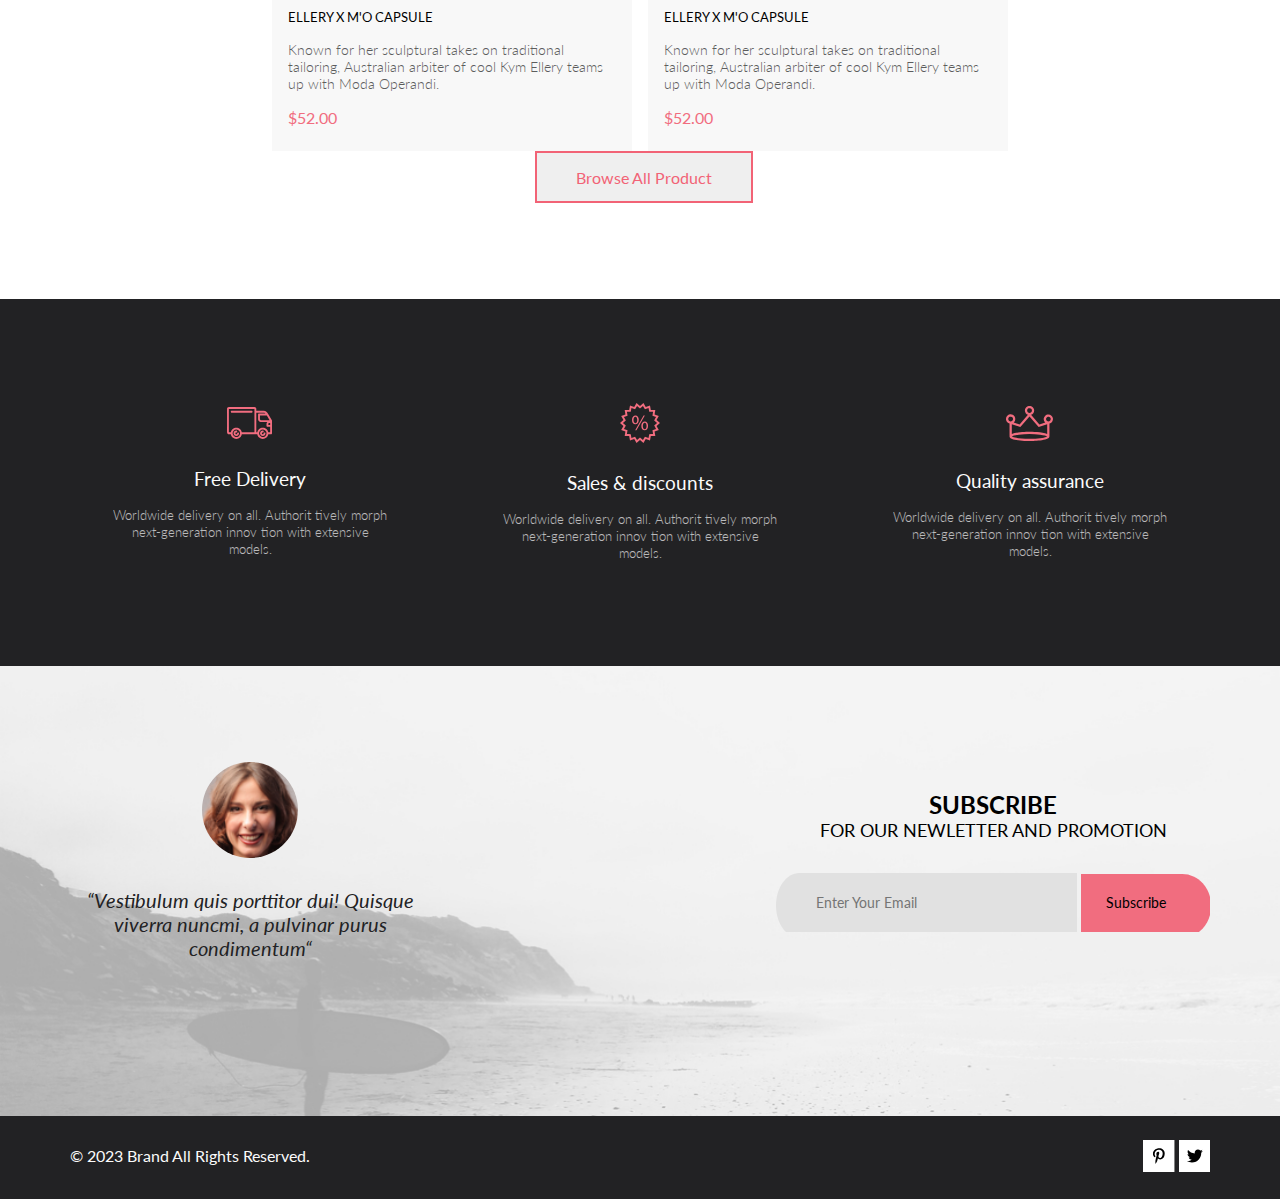
==== commit ae5501ce: "add changes" ====
--- a/index.html
+++ b/index.html
@@ -280,30 +280,38 @@
                 </form>
             </div>
         </div>
-        <div class="future center">
-            <div class="future__item">
-                <img src="./img/img_future_1.svg" alt="img_future_1">
-                <h3 class="future__subtitle_future">Free Delivery</h3>
-                <p class="future__text_future">Worldwide delivery on all. Authorit tively morph next-generation innov
-                    tion with
-                    extensive models.
-                </p>
-            </div>
-            <div class="future__item_1">
-                <img src="./img/img_future_2.svg" alt="img_future_2">
-                <h3 class="future__subtitle_future">Sales & discounts</h3>
-                <p class="future__text_future">Worldwide delivery on all. Authorit tively morph next-generation innov
-                    tion with
-                    extensive models.
-                </p>
-            </div>
-            <div class="future__item_2">
-                <img src="./img/img_future_3.svg" alt="img_future_3">
-                <h3 class="future__subtitle_future">Quality assurance</h3>
-                <p class="future__text_future">Worldwide delivery on all. Authorit tively morph next-generation innov
-                    tion with
-                    extensive models.
-                </p>
+        <div class="future">
+            <div class="future__wrapper center">
+                <div class="future__item">
+                    <div class="future__img"></div>
+                    <!-- <img src="./img/img_future_1.svg" alt="img_future_1"> -->
+                    <h3 class="future__subtitle_future">Free Delivery</h3>
+                    <p class="future__text_future">Worldwide delivery on all. Authorit tively morph next-generation
+                        innov
+                        tion with
+                        extensive models.
+                    </p>
+                </div>
+                <div class="future__item">
+                    <div class="future__imgtwo"></div>
+                    <!-- <img src="./img/img_future_2.svg" alt="img_future_2"> -->
+                    <h3 class="future__subtitle_future">Sales & discounts</h3>
+                    <p class="future__text_future">Worldwide delivery on all. Authorit tively morph next-generation
+                        innov
+                        tion with
+                        extensive models.
+                    </p>
+                </div>
+                <div class="future__item">
+                    <div class="future__imgthree"></div>
+                    <!-- <img src="./img/img_future_3.svg" alt="img_future_3"> -->
+                    <h3 class="future__subtitle_future">Quality assurance</h3>
+                    <p class="future__text_future">Worldwide delivery on all. Authorit tively morph next-generation
+                        innov
+                        tion with
+                        extensive models.
+                    </p>
+                </div>
             </div>
         </div>
         <div class="subscribe">
--- a/style.css
+++ b/style.css
@@ -153,6 +153,7 @@
   padding-bottom: 60px;
   display: flex;
   justify-content: space-between;
+  flex-wrap: wrap;
   align-items: center;
 }
 .top_head_heading {
@@ -554,6 +555,12 @@
   align-items: center;
   padding-left: 16px;
 }
+.filter__svg {
+  background-image: url(./img/Vector_sort_desktop.svg);
+  width: 15px;
+  height: 10px;
+  background-repeat: no-repeat;
+}
 .filter__heading {
   font-size: 14px;
   font-weight: 600;
@@ -811,12 +818,15 @@
   text-align: center;
 }
 
+.products_wrapper {
+  margin-top: 48px;
+  margin-bottom: 68px;
+}
+
 .products_box_content {
   display: grid;
   grid-template-columns: repeat(3, 360px);
   gap: 30px;
-  margin-top: 48px;
-  margin-bottom: 68px;
 }
 
 .products {
@@ -1160,8 +1170,6 @@
     grid-template-columns: repeat(2, 360px);
     gap: 16px;
     justify-content: center;
-    margin-top: 73px;
-    margin-bottom: 32px;
   }
   .copyright_right_logo {
     margin-right: 0px;
@@ -1173,8 +1181,30 @@
     padding-left: 32px;
   }
   .top_head_left {
-    margin-left: 70px;
-    margin-right: 70px;
+    padding-left: 32px;
+  }
+  .top_head_breadcrumbs__ul {
+    padding-right: 20px;
+  }
+  .shoping__cart {
+    margin-top: 59px;
+  }
+  .shoping__cart_wrapper {
+    flex-wrap: wrap;
+    justify-content: center;
+  }
+  .shoping__cart_left_bottom_button {
+    padding-top: 22px;
+  }
+  .shoping__cart_right {
+    display: flex;
+    gap: 15px;
+  }
+  .shoping__cart_right_total {
+    margin-top: 39px;
+  }
+  .shoping__cart_right_total_button {
+    margin-right: 44px;
   }
   .registration {
     margin-left: 70px;
@@ -1194,8 +1224,6 @@
     display: grid;
     grid-template-columns: repeat(2, 360px);
     gap: 30px;
-    margin-top: 48px;
-    margin-bottom: 68px;
   }
 }
 @media (max-width: 1024px) {
@@ -1232,8 +1260,6 @@
     grid-template-columns: repeat(2, 360px);
     gap: 16px;
     justify-content: center;
-    margin-top: 73px;
-    margin-bottom: 32px;
   }
   .products_box_button {
     padding-left: 408px;
@@ -1258,8 +1284,6 @@
     display: grid;
     grid-template-columns: repeat(2, 360px);
     gap: 16px;
-    margin-top: 73px;
-    margin-bottom: 32px;
   }
   .registration_right_item_title {
     font-size: 15px;
@@ -1269,6 +1293,19 @@
   }
   .registration_right_text_li {
     font-size: 14px;
+  }
+  .shoping__cart_wrapper {
+    margin-right: 18px;
+    margin-left: 16px;
+  }
+  .shoping__cart_right_total_button {
+    width: 245px;
+    padding: 15px 0px 15px 0px;
+    display: flex;
+    height: 50px;
+    align-items: center;
+    flex-direction: row;
+    justify-content: center;
   }
 }
 @media (max-width: 768px) {
@@ -1285,10 +1322,41 @@
     padding-right: 16px;
     padding-bottom: 109px;
   }
+  .top_head_left {
+    padding-left: 10px;
+  }
+  .top_head_breadcrumbs__ul {
+    padding-right: 16px;
+  }
   .sort {
     height: 0;
-  }
-  .products_content {
+    padding-top: 24px;
+    justify-content: space-between;
+  }
+  .filter {
+    padding-top: 0;
+  }
+  .filter__summary {
+    padding-left: 10px;
+  }
+  .sort__details {
+    padding-top: 0;
+    padding-right: 15px;
+  }
+  .shoping__cart_wrapper {
+    margin-right: 18px;
+    margin-left: 16px;
+  }
+  .shoping__cart_left_item {
+    width: 734px;
+  }
+  .shoping__cart_left_bottom_button {
+    justify-content: space-evenly;
+  }
+  .shoping__cart_right_total {
+    margin-bottom: 19px;
+  }
+  .products_wrapper {
     margin-right: 16px;
     margin-left: 16px;
     margin-top: 40px;
@@ -1304,10 +1372,6 @@
   }
   .products_box_button {
     padding-left: 278px;
-  }
-  .top_head_left {
-    margin-left: 16px;
-    margin-right: 16px;
   }
   .registration {
     margin-top: 40px;
@@ -1353,6 +1417,13 @@
   .products_box_content {
     grid-template-columns: repeat(1, 360px);
   }
+  .shoping__cart_right {
+    flex-wrap: wrap;
+    justify-content: center;
+  }
+  .shoping__cart_left_item {
+    width: 652px;
+  }
 }
 @media (max-width: 724px) {
   .registration {
@@ -1369,11 +1440,46 @@
   .registration_right_text_li {
     font-size: 16px;
   }
+  .shoping__cart_left_item {
+    width: 558px;
+  }
   .copyright_logo {
     gap: 15px;
   }
 }
 @media (max-width: 598px) {
+  .shoping__cart_left_item {
+    height: 188px;
+    width: 95vw;
+  }
+  .shoping__cart_left_img {
+    width: 40vw;
+  }
+  .shoping__cart_left_description {
+    padding: 13px 53px 38px 17px;
+  }
+  .shoping__cart_left_description_title {
+    font-size: 16px;
+    margin-bottom: 25px;
+  }
+  .shoping__cart_left_description_list_text {
+    font-size: 14px;
+  }
+  .shoping__cart_left_description_list_quantity {
+    font-size: 14px;
+  }
+  .shoping__cart_left_description_list_input {
+    font-size: 14px;
+    width: 24px;
+    height: 15px;
+  }
+  .shoping__cart_left_icon {
+    width: 9px;
+    height: 11px;
+  }
+  .shoping__cart_left_bottom_button_click {
+    padding: 9px 17px 9px 17px;
+  }
   .subscribe_wrapper {
     padding-left: 16px;
     padding-right: 16px;
@@ -1382,12 +1488,28 @@
     width: 189px;
   }
 }
+@media (max-width: 450px) {
+  .top_head {
+    gap: 15px;
+    justify-content: center;
+  }
+  .shoping__cart_left_bottom_button_click {
+    padding: 9px 17px 9px 17px;
+    font-size: 12px;
+    font-weight: 400;
+  }
+}
 @media (max-width: 425px) {
   .menu__link {
     display: none;
   }
   .menu__cart {
     display: none;
+  }
+  .top_head {
+    padding-bottom: 46px;
+    padding-top: 24px;
+    gap: 32px;
   }
   .registration_left_item_input {
     width: 329px;
@@ -1405,6 +1527,13 @@
     padding-bottom: 81px;
     padding-left: 14px;
     padding-right: 14px;
+  }
+  .shoping__cart_right_shiping_input {
+    width: 88vw;
+  }
+  .shoping__cart_right_shiping {
+    margin-left: 10px;
+    margin-right: 6px;
   }
   .subscribe_right_border_item_text {
     width: 130px;
@@ -1466,12 +1595,23 @@
   .content_item {
     padding-bottom: 32px;
   }
+  .filter__heading {
+    display: none;
+  }
+  .filter__svg {
+    background-image: url(./img/Vector_sort_mobile.svg);
+    width: 37px;
+    height: 25px;
+    background-repeat: no-repeat;
+  }
+  .products_wrapper {
+    margin-right: 8px;
+    margin-left: 8px;
+  }
   .products_box_content {
     display: grid;
     grid-template-columns: repeat(1, 359px);
     gap: 16px;
-    margin-top: 64px;
-    margin-bottom: 40px;
   }
   .products_box_button {
     padding-left: 89px;
@@ -1486,9 +1626,6 @@
     border: 1px solid;
     padding: 15px 39px 14px 39px;
   }
-  .top_head {
-    justify-content: center;
-  }
   .registration {
     margin-left: 8px;
     margin-right: 8px;
@@ -1512,6 +1649,25 @@
     background-repeat: no-repeat;
     background-size: cover;
   }
+  .shoping__cart {
+    margin-top: 39px;
+    margin-bottom: 96px;
+  }
+  .shoping__cart_left {
+    margin-bottom: 48px;
+  }
+  .shoping__cart_left_bottom_button {
+    gap: 8px;
+  }
+  .shoping__cart_right {
+    gap: 0px;
+  }
+  .shoping__cart_right_total {
+    margin-top: 48px;
+  }
+  .mobile {
+    height: 148px;
+  }
   .subscribe_left_text {
     font-size: 18px;
     width: 338px;
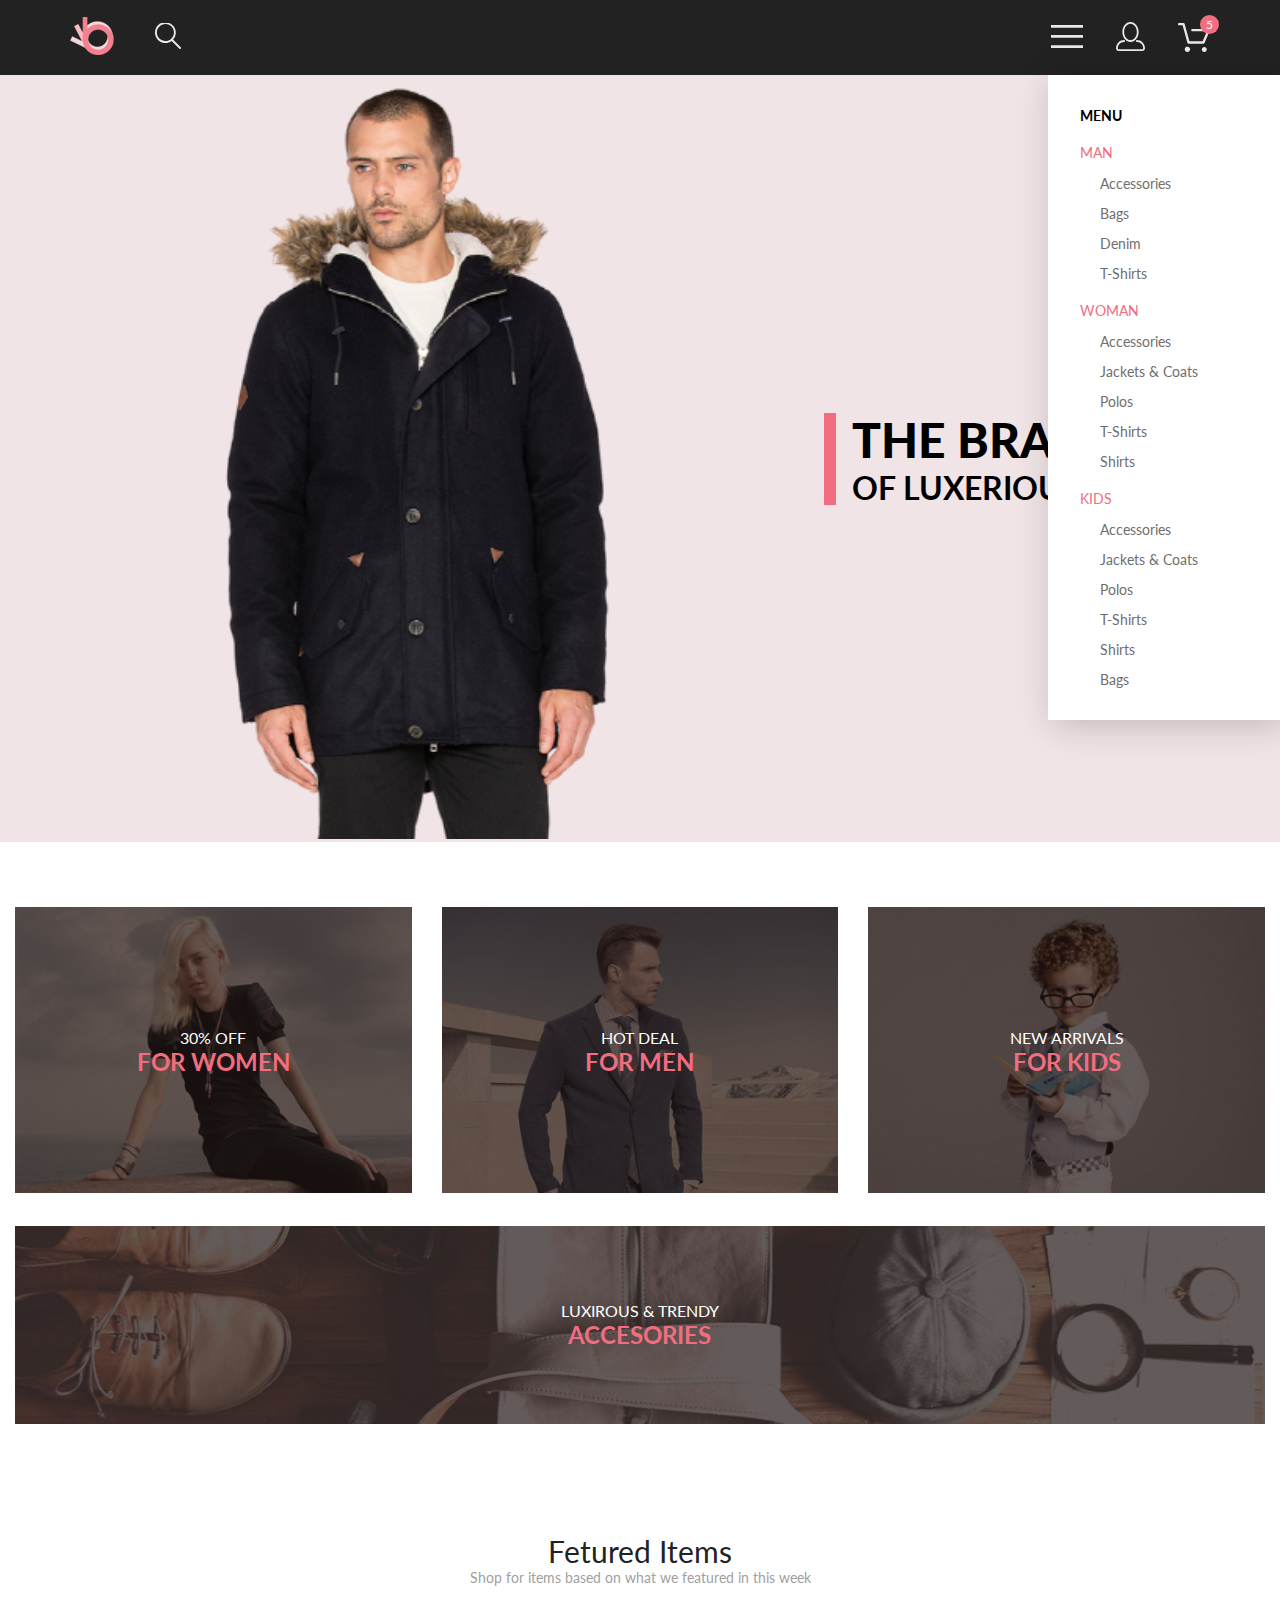
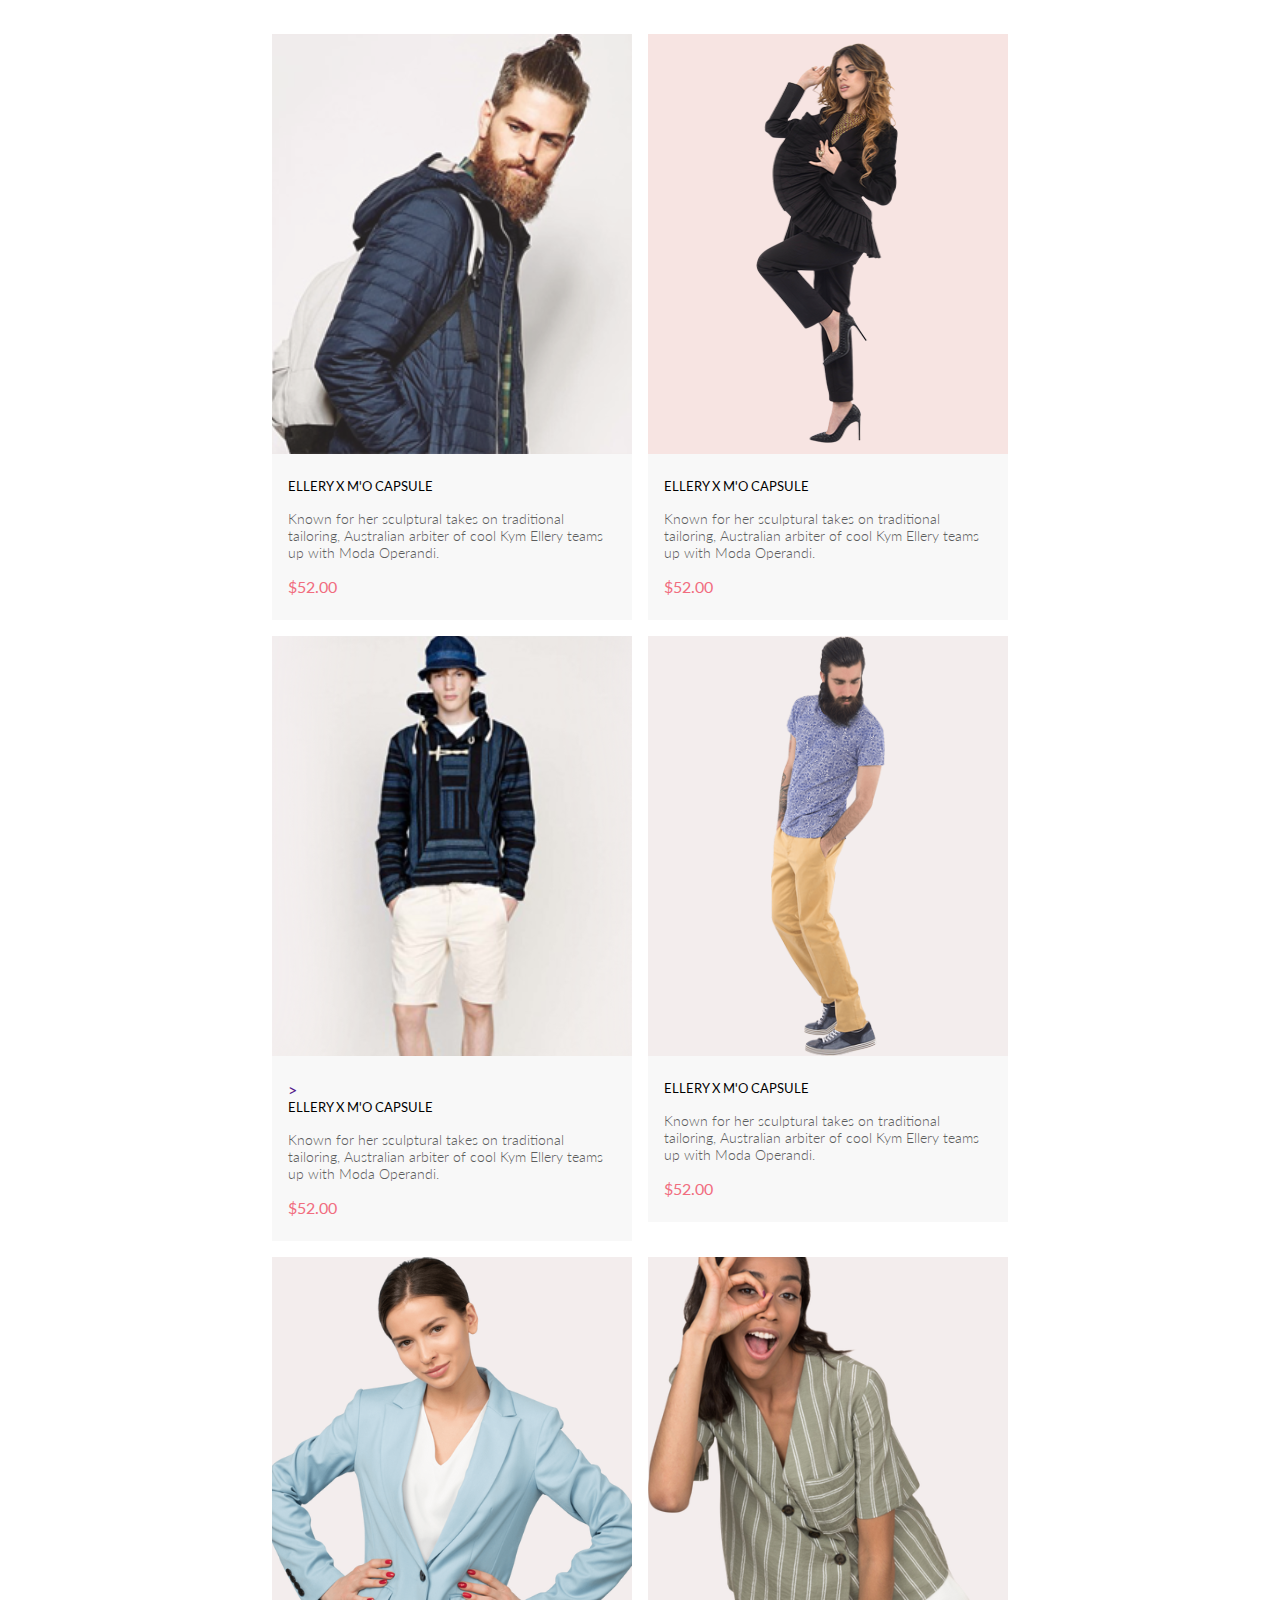
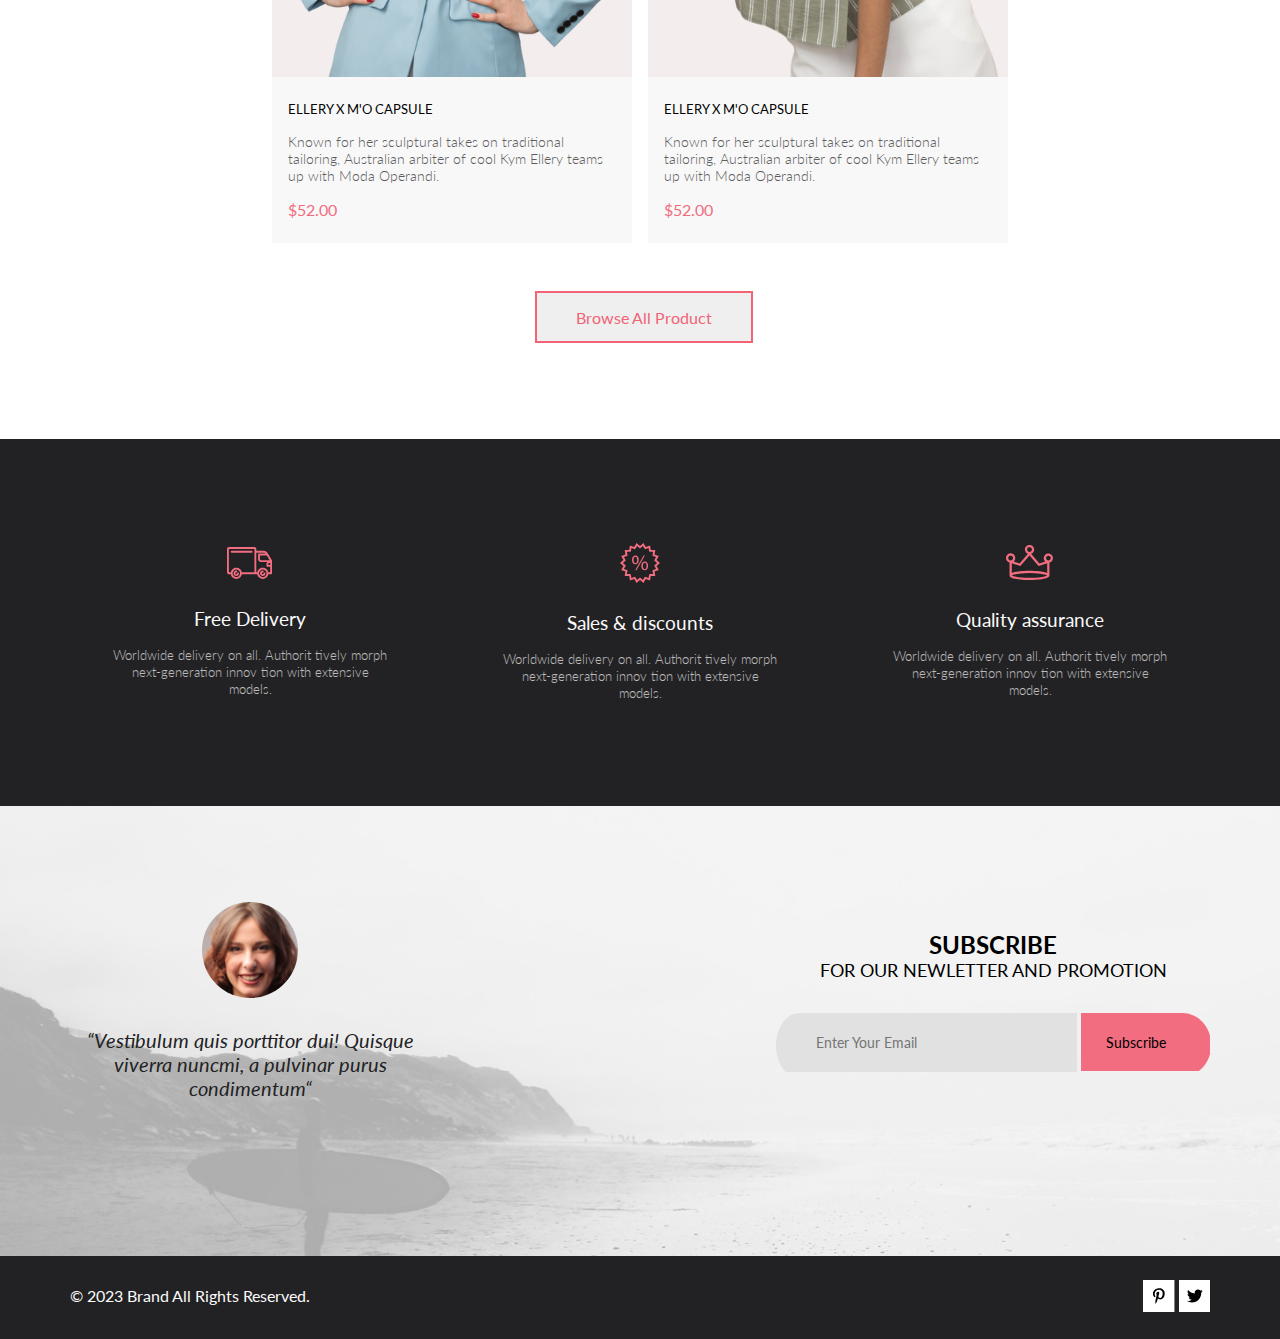
==== commit e8d2bee5: "add dz final" ====
--- a/index.html
+++ b/index.html
@@ -60,7 +60,7 @@
         <div class="top_content">
             <div class="top_content_left">
                 <picture>
-                    <source media="(max-width:768px)" srcset="./img/top_content_img_tablet.svg">
+                    <source media="(max-width:1024px)" srcset="./img/top_content_img_tablet.svg">
                     <img src="./img/top_content_img.png" alt="top_content_img">
                 </picture>
             </div>
@@ -74,28 +74,40 @@
         </div>
         <div class="content center">
             <div class="content_item">
-                <img src="./img/content_img_1.png" alt="1">
+                <picture>
+                    <source media="(max-width:1178px)" srcset="./img/content_img_1_tablet.svg">
+                    <img class="content_img" src="./img/content_img_1.png" alt="1">
+                </picture>
                 <div class=content_text>
                     <p class="content__text">30% OFF</p>
                     <h3 class="content_subtitle">FOR WOMEN</h3>
                 </div>
             </div>
             <div class="content_item">
-                <img src="./img/content_img_2.jpeg" alt="2">
+                <picture>
+                    <source media="(max-width:1178px)" srcset="./img/content_img_2_tablet.svg">
+                    <img class=" content_img" src="./img/content_img_2.jpeg" alt="2">
+                </picture>
                 <div class=content_text>
                     <p class="content__text">HOT DEAL</p>
                     <h3 class="content_subtitle">FOR MEN</h3>
                 </div>
             </div>
             <div class="content_item">
-                <img src="./img/content_img_3.jpeg" alt="3">
+                <picture>
+                    <source media="(max-width:1178px)" srcset="./img/content_img_3_tablet.svg">
+                    <img class="content_img" src="./img/content_img_3.jpeg" alt="3">
+                </picture>
                 <div class=content_text>
                     <p class="content__text">NEW ARRIVALS</p>
                     <h3 class="content_subtitle">FOR KIDS</h3>
                 </div>
             </div>
             <div class="content_item_big content_img_big ">
-                <img src="./img/content_img_4.jpeg" alt="4">
+                <picture>
+                    <source media="(max-width:1178px)" srcset="./img/content_img_4_tablet.svg">
+                    <img class="content_img_big" src="./img/content_img_4.jpeg" alt="4">
+                </picture>
                 <div class=content_text>
                     <p class="content__text"> LUXIROUS & TRENDY</p>
                     <h3 class="content_subtitle">ACCESORIES</h3>
@@ -255,27 +267,27 @@
                             Ellery
                             teams up with Moda Operandi.</p>
                         <p class="price">$52.00</p>
-                        <button class="add"> <a class="add" href="#">
-                                <svg class="icons" width="27" height="25" viewBox="0 0 27 25" fill="none"
-                                    xmlns="http://www.w3.org/2000/svg">
-                                    <path
-                                        d="M21.9509 23.2667H21.8386C21.2294 23.2667 20.7177 22.7671 20.6735 22.1294C20.629 21.4607 21.1175 20.8785 21.7626 20.8346C21.788 20.8329 21.8145 20.832 21.8405 20.832C22.4575 20.832 22.9743 21.3219 23.0201 21.9487C23.0319 22.1971 22.9914 22.5514 22.736 22.8439L22.73 22.8507L22.7242 22.8575C22.5275 23.0912 22.2607 23.2321 21.9509 23.2667ZM8.21887 23.2604C7.5683 23.2604 7.03906 22.7174 7.03906 22.05C7.03906 21.3832 7.5683 20.8406 8.21887 20.8406C8.86945 20.8406 9.39868 21.3832 9.39868 22.05C9.39868 22.7174 8.86945 23.2604 8.21887 23.2604Z"
-                                        fill="white"></path>
-                                    <path
-                                        d="M21.876 22.2662C21.921 22.2549 21.9423 22.2339 21.96 22.2129C21.9678 22.2037 21.9756 22.1946 21.9835 22.1855C22.02 22.1438 22.0233 22.0553 22.0224 22.0105C22.0092 21.9044 21.9185 21.8315 21.8412 21.8315C21.8375 21.8315 21.8336 21.8317 21.8312 21.8318C21.7531 21.8372 21.6653 21.9409 21.6719 22.0625C21.6813 22.1793 21.7675 22.2662 21.8392 22.2662H21.876ZM8.21954 22.2599C8.31873 22.2599 8.39935 22.1655 8.39935 22.0496C8.39935 21.9341 8.31873 21.8401 8.21954 21.8401C8.12042 21.8401 8.03973 21.9341 8.03973 22.0496C8.03973 22.1655 8.12042 22.2599 8.21954 22.2599ZM21.9995 24.2662C21.9517 24.2662 21.8878 24.2662 21.8392 24.2662C20.7017 24.2662 19.7567 23.3545 19.6765 22.198C19.5964 20.9929 20.4937 19.9183 21.6953 19.8364C21.7441 19.8331 21.7928 19.8315 21.8412 19.8315C22.9799 19.8315 23.9413 20.7324 24.019 21.8884C24.0505 22.4915 23.8741 23.0612 23.4898 23.5012C23.1055 23.9575 22.5764 24.2177 21.9995 24.2662ZM8.21954 24.2599C7.01532 24.2599 6.03973 23.2709 6.03973 22.0496C6.03973 20.8291 7.01532 19.8401 8.21954 19.8401C9.42371 19.8401 10.3994 20.8291 10.3994 22.0496C10.3994 23.2709 9.42371 24.2599 8.21954 24.2599ZM21.1984 17.3938H9.13306C8.70013 17.3938 8.31586 17.1005 8.20331 16.6775L4.27753 2.24768H1.52173C0.993408 2.24768 0.560547 1.80859 0.560547 1.27039C0.560547 0.733032 0.993408 0.292969 1.52173 0.292969H4.99933C5.43134 0.292969 5.81561 0.586304 5.9281 1.01025L9.85394 15.4391H20.5576L24.1144 7.13379H12.2578C11.7286 7.13379 11.2957 6.69373 11.2957 6.15649C11.2957 5.61914 11.7286 5.17908 12.2578 5.17908H25.5886C25.9091 5.17908 26.2141 5.34192 26.3896 5.61914C26.566 5.89539 26.5984 6.23743 26.4697 6.547L22.0795 16.807C21.9193 17.1653 21.5827 17.3938 21.1984 17.3938Z"
-                                        fill="white"></path>
-                                    <path
-                                        d="M21.876 22.2662C21.921 22.2549 21.9423 22.2339 21.96 22.2129C21.9678 22.2037 21.9756 22.1946 21.9835 22.1855C22.02 22.1438 22.0233 22.0553 22.0224 22.0105C22.0092 21.9044 21.9185 21.8315 21.8412 21.8315C21.8375 21.8315 21.8336 21.8317 21.8312 21.8318C21.7531 21.8372 21.6653 21.9409 21.6719 22.0625C21.6813 22.1793 21.7675 22.2662 21.8392 22.2662H21.876ZM8.21954 22.2599C8.31873 22.2599 8.39935 22.1655 8.39935 22.0496C8.39935 21.9341 8.31873 21.8401 8.21954 21.8401C8.12042 21.8401 8.03973 21.9341 8.03973 22.0496C8.03973 22.1655 8.12042 22.2599 8.21954 22.2599ZM21.9995 24.2662C21.9517 24.2662 21.8878 24.2662 21.8392 24.2662C20.7017 24.2662 19.7567 23.3545 19.6765 22.198C19.5964 20.9929 20.4937 19.9183 21.6953 19.8364C21.7441 19.8331 21.7928 19.8315 21.8412 19.8315C22.9799 19.8315 23.9413 20.7324 24.019 21.8884C24.0505 22.4915 23.8741 23.0612 23.4898 23.5012C23.1055 23.9575 22.5764 24.2177 21.9995 24.2662ZM8.21954 24.2599C7.01532 24.2599 6.03973 23.2709 6.03973 22.0496C6.03973 20.8291 7.01532 19.8401 8.21954 19.8401C9.42371 19.8401 10.3994 20.8291 10.3994 22.0496C10.3994 23.2709 9.42371 24.2599 8.21954 24.2599ZM21.1984 17.3938H9.13306C8.70013 17.3938 8.31586 17.1005 8.20331 16.6775L4.27753 2.24768H1.52173C0.993408 2.24768 0.560547 1.80859 0.560547 1.27039C0.560547 0.733032 0.993408 0.292969 1.52173 0.292969H4.99933C5.43134 0.292969 5.81561 0.586304 5.9281 1.01025L9.85394 15.4391H20.5576L24.1144 7.13379H12.2578C11.7286 7.13379 11.2957 6.69373 11.2957 6.15649C11.2957 5.61914 11.7286 5.17908 12.2578 5.17908H25.5886C25.9091 5.17908 26.2141 5.34192 26.3896 5.61914C26.566 5.89539 26.5984 6.23743 26.4697 6.547L22.0795 16.807C21.9193 17.1653 21.5827 17.3938 21.1984 17.3938Z"
-                                        fill="white"></path>
-                                </svg>
-                                "Add to Cart"
-                            </a>
+                        <a href="#" class="add">
+                            <svg class="icons" width="27" height="25" viewBox="0 0 27 25" fill="none"
+                                xmlns="http://www.w3.org/2000/svg">
+                                <path
+                                    d="M21.9509 23.2667H21.8386C21.2294 23.2667 20.7177 22.7671 20.6735 22.1294C20.629 21.4607 21.1175 20.8785 21.7626 20.8346C21.788 20.8329 21.8145 20.832 21.8405 20.832C22.4575 20.832 22.9743 21.3219 23.0201 21.9487C23.0319 22.1971 22.9914 22.5514 22.736 22.8439L22.73 22.8507L22.7242 22.8575C22.5275 23.0912 22.2607 23.2321 21.9509 23.2667ZM8.21887 23.2604C7.5683 23.2604 7.03906 22.7174 7.03906 22.05C7.03906 21.3832 7.5683 20.8406 8.21887 20.8406C8.86945 20.8406 9.39868 21.3832 9.39868 22.05C9.39868 22.7174 8.86945 23.2604 8.21887 23.2604Z"
+                                    fill="white"></path>
+                                <path
+                                    d="M21.876 22.2662C21.921 22.2549 21.9423 22.2339 21.96 22.2129C21.9678 22.2037 21.9756 22.1946 21.9835 22.1855C22.02 22.1438 22.0233 22.0553 22.0224 22.0105C22.0092 21.9044 21.9185 21.8315 21.8412 21.8315C21.8375 21.8315 21.8336 21.8317 21.8312 21.8318C21.7531 21.8372 21.6653 21.9409 21.6719 22.0625C21.6813 22.1793 21.7675 22.2662 21.8392 22.2662H21.876ZM8.21954 22.2599C8.31873 22.2599 8.39935 22.1655 8.39935 22.0496C8.39935 21.9341 8.31873 21.8401 8.21954 21.8401C8.12042 21.8401 8.03973 21.9341 8.03973 22.0496C8.03973 22.1655 8.12042 22.2599 8.21954 22.2599ZM21.9995 24.2662C21.9517 24.2662 21.8878 24.2662 21.8392 24.2662C20.7017 24.2662 19.7567 23.3545 19.6765 22.198C19.5964 20.9929 20.4937 19.9183 21.6953 19.8364C21.7441 19.8331 21.7928 19.8315 21.8412 19.8315C22.9799 19.8315 23.9413 20.7324 24.019 21.8884C24.0505 22.4915 23.8741 23.0612 23.4898 23.5012C23.1055 23.9575 22.5764 24.2177 21.9995 24.2662ZM8.21954 24.2599C7.01532 24.2599 6.03973 23.2709 6.03973 22.0496C6.03973 20.8291 7.01532 19.8401 8.21954 19.8401C9.42371 19.8401 10.3994 20.8291 10.3994 22.0496C10.3994 23.2709 9.42371 24.2599 8.21954 24.2599ZM21.1984 17.3938H9.13306C8.70013 17.3938 8.31586 17.1005 8.20331 16.6775L4.27753 2.24768H1.52173C0.993408 2.24768 0.560547 1.80859 0.560547 1.27039C0.560547 0.733032 0.993408 0.292969 1.52173 0.292969H4.99933C5.43134 0.292969 5.81561 0.586304 5.9281 1.01025L9.85394 15.4391H20.5576L24.1144 7.13379H12.2578C11.7286 7.13379 11.2957 6.69373 11.2957 6.15649C11.2957 5.61914 11.7286 5.17908 12.2578 5.17908H25.5886C25.9091 5.17908 26.2141 5.34192 26.3896 5.61914C26.566 5.89539 26.5984 6.23743 26.4697 6.547L22.0795 16.807C21.9193 17.1653 21.5827 17.3938 21.1984 17.3938Z"
+                                    fill="white"></path>
+                                <path
+                                    d="M21.876 22.2662C21.921 22.2549 21.9423 22.2339 21.96 22.2129C21.9678 22.2037 21.9756 22.1946 21.9835 22.1855C22.02 22.1438 22.0233 22.0553 22.0224 22.0105C22.0092 21.9044 21.9185 21.8315 21.8412 21.8315C21.8375 21.8315 21.8336 21.8317 21.8312 21.8318C21.7531 21.8372 21.6653 21.9409 21.6719 22.0625C21.6813 22.1793 21.7675 22.2662 21.8392 22.2662H21.876ZM8.21954 22.2599C8.31873 22.2599 8.39935 22.1655 8.39935 22.0496C8.39935 21.9341 8.31873 21.8401 8.21954 21.8401C8.12042 21.8401 8.03973 21.9341 8.03973 22.0496C8.03973 22.1655 8.12042 22.2599 8.21954 22.2599ZM21.9995 24.2662C21.9517 24.2662 21.8878 24.2662 21.8392 24.2662C20.7017 24.2662 19.7567 23.3545 19.6765 22.198C19.5964 20.9929 20.4937 19.9183 21.6953 19.8364C21.7441 19.8331 21.7928 19.8315 21.8412 19.8315C22.9799 19.8315 23.9413 20.7324 24.019 21.8884C24.0505 22.4915 23.8741 23.0612 23.4898 23.5012C23.1055 23.9575 22.5764 24.2177 21.9995 24.2662ZM8.21954 24.2599C7.01532 24.2599 6.03973 23.2709 6.03973 22.0496C6.03973 20.8291 7.01532 19.8401 8.21954 19.8401C9.42371 19.8401 10.3994 20.8291 10.3994 22.0496C10.3994 23.2709 9.42371 24.2599 8.21954 24.2599ZM21.1984 17.3938H9.13306C8.70013 17.3938 8.31586 17.1005 8.20331 16.6775L4.27753 2.24768H1.52173C0.993408 2.24768 0.560547 1.80859 0.560547 1.27039C0.560547 0.733032 0.993408 0.292969 1.52173 0.292969H4.99933C5.43134 0.292969 5.81561 0.586304 5.9281 1.01025L9.85394 15.4391H20.5576L24.1144 7.13379H12.2578C11.7286 7.13379 11.2957 6.69373 11.2957 6.15649C11.2957 5.61914 11.7286 5.17908 12.2578 5.17908H25.5886C25.9091 5.17908 26.2141 5.34192 26.3896 5.61914C26.566 5.89539 26.5984 6.23743 26.4697 6.547L22.0795 16.807C21.9193 17.1653 21.5827 17.3938 21.1984 17.3938Z"
+                                    fill="white"></path>
+                            </svg>
+                            "Add to Cart"
+                        </a>
                         </button>
                     </div>
                 </div>
             </div>
             <div class="products_box_button">
-                <form action="#">
+                <form action="./product.html">
                     <button class="button">Browse All Product</button>
                 </form>
             </div>
@@ -337,14 +349,7 @@
                             </div>
                         </div>
                     </div>
-
-
-                </div>
-
-
-
-
-
+                </div>
             </div>
         </div>
         <div class="copyright ">
--- a/style.css
+++ b/style.css
@@ -13,10 +13,6 @@
 
 a {
   text-decoration: none;
-}
-
-regiright_2_3img {
-  max-width: 100%;
 }
 
 .center {
@@ -650,6 +646,9 @@
 .products_slide_image {
   padding-top: 11px;
 }
+.products_slide_img {
+  width: 50vw;
+}
 .products_slide_vector_right {
   background: rgba(42, 42, 42, 0.15);
   width: 47px;
@@ -663,6 +662,7 @@
 .products__description {
   position: relative;
   top: -30px;
+  margin-bottom: 128px;
 }
 .products__description__box {
   background: rgb(255, 255, 255);
@@ -757,6 +757,10 @@
   font-weight: 400;
   line-height: 19px;
 }
+.sub_product {
+  margin-top: 128px;
+}
+
 .content {
   display: grid;
   gap: 30px;
@@ -770,9 +774,13 @@
 .content_item_big {
   position: relative;
 }
+.content_img {
+  width: 100%;
+}
 .content_img_big {
   display: grid;
   grid-column: 1/4;
+  width: 100%;
 }
 .content_text {
   display: flex;
@@ -810,6 +818,7 @@
 }
 
 .text_products {
+  margin-bottom: 48px;
   color: rgb(159, 159, 159);
   font-family: Lato;
   font-size: 14px;
@@ -927,6 +936,7 @@
 }
 
 .button {
+  margin-top: 48px;
   color: rgb(242, 99, 118);
   font-family: Lato;
   font-size: 16px;
@@ -1160,9 +1170,15 @@
 }
 
 @media (max-width: 1318px) {
+  .top_content {
+    gap: 5px;
+  }
+  .top_content_left {
+    width: 64%;
+  }
   .content {
-    padding-left: 89px;
-    padding-right: 135px;
+    padding-left: 15px;
+    padding-right: 15px;
     padding-bottom: 109px;
   }
   .products_box_content {
@@ -1186,6 +1202,14 @@
   .top_head_breadcrumbs__ul {
     padding-right: 20px;
   }
+  .content {
+    padding-left: 30px;
+    padding-right: 30px;
+  }
+  .content_text {
+    height: 97%;
+    width: 101%;
+  }
   .shoping__cart {
     margin-top: 59px;
   }
@@ -1205,6 +1229,10 @@
   }
   .shoping__cart_right_total_button {
     margin-right: 44px;
+  }
+  .products__description {
+    top: 0px;
+    margin-bottom: 129px;
   }
   .registration {
     margin-left: 70px;
@@ -1251,8 +1279,8 @@
     /* text-align: left; */
   }
   .content {
-    padding-left: 73px;
-    padding-right: 89px;
+    padding-left: 40px;
+    padding-right: 40px;
     padding-bottom: 109px;
   }
   .products_box_content {
@@ -1318,9 +1346,11 @@
     padding-right: calc(50% - 384px);
   }
   .content {
+    padding-top: 19px;
     padding-left: 16px;
     padding-right: 16px;
-    padding-bottom: 109px;
+    padding-bottom: 154px;
+    gap: 19px;
   }
   .top_head_left {
     padding-left: 10px;
@@ -1372,6 +1402,9 @@
   }
   .products_box_button {
     padding-left: 278px;
+  }
+  .products_none {
+    display: none;
   }
   .registration {
     margin-top: 40px;
@@ -1426,139 +1459,19 @@
   }
 }
 @media (max-width: 724px) {
-  .registration {
-    flex-wrap: wrap;
-  }
-  .registration_right_item_title {
-    font-size: 16px;
-    margin-bottom: 32px;
-  }
-  .registration_right_item_text {
-    width: 100%;
-    font-size: 16px;
-  }
-  .registration_right_text_li {
-    font-size: 16px;
-  }
-  .shoping__cart_left_item {
-    width: 558px;
-  }
-  .copyright_logo {
-    gap: 15px;
-  }
-}
-@media (max-width: 598px) {
-  .shoping__cart_left_item {
-    height: 188px;
-    width: 95vw;
-  }
-  .shoping__cart_left_img {
-    width: 40vw;
-  }
-  .shoping__cart_left_description {
-    padding: 13px 53px 38px 17px;
-  }
-  .shoping__cart_left_description_title {
-    font-size: 16px;
-    margin-bottom: 25px;
-  }
-  .shoping__cart_left_description_list_text {
-    font-size: 14px;
-  }
-  .shoping__cart_left_description_list_quantity {
-    font-size: 14px;
-  }
-  .shoping__cart_left_description_list_input {
-    font-size: 14px;
-    width: 24px;
-    height: 15px;
-  }
-  .shoping__cart_left_icon {
-    width: 9px;
-    height: 11px;
-  }
-  .shoping__cart_left_bottom_button_click {
-    padding: 9px 17px 9px 17px;
-  }
-  .subscribe_wrapper {
-    padding-left: 16px;
-    padding-right: 16px;
-  }
-  .subscribe_right_border_item_text {
-    width: 189px;
-  }
-}
-@media (max-width: 450px) {
-  .top_head {
-    gap: 15px;
-    justify-content: center;
-  }
-  .shoping__cart_left_bottom_button_click {
-    padding: 9px 17px 9px 17px;
-    font-size: 12px;
-    font-weight: 400;
-  }
-}
-@media (max-width: 425px) {
-  .menu__link {
+  .top_content_left {
     display: none;
   }
-  .menu__cart {
-    display: none;
-  }
-  .top_head {
-    padding-bottom: 46px;
-    padding-top: 24px;
-    gap: 32px;
-  }
-  .registration_left_item_input {
-    width: 329px;
-  }
-  .registration_left_details_input {
-    width: 329px;
-  }
-  .pagination {
-    padding-bottom: 64px;
-    padding-left: 45px;
-    padding-right: 45px;
-  }
-  .future__wrapper {
-    gap: 46px;
-    padding-bottom: 81px;
-    padding-left: 14px;
-    padding-right: 14px;
-  }
-  .shoping__cart_right_shiping_input {
-    width: 88vw;
-  }
-  .shoping__cart_right_shiping {
-    margin-left: 10px;
-    margin-right: 6px;
-  }
-  .subscribe_right_border_item_text {
-    width: 130px;
-  }
-  .copyright_logo {
+  .top_content_right {
     display: flex;
-    flex-direction: column-reverse;
-    flex-wrap: wrap;
-    align-items: center;
-    gap: 25px;
-  }
-  .copyright_left {
-    padding-bottom: 24px;
-  }
-  .copyright_right_logo {
-    padding-top: 43px;
-  }
-}
-@media (max-width: 375px) {
-  .header {
-    padding-right: 16px;
-    padding-left: 16px;
-  }
-  .menu__link {
-    display: none;
+    padding-top: 100px;
+    padding-right: 58px;
+    padding-left: 58px;
+  }
+  .top_content_right_img {
+    padding-top: 8px;
+    width: 12px;
+    height: 61px;
   }
   .top_content {
     background: #F1E4E6;
@@ -1568,12 +1481,236 @@
     gap: 39px;
     padding-bottom: 100px;
   }
+  .registration {
+    flex-wrap: wrap;
+  }
+  .registration_right_item_title {
+    font-size: 16px;
+    margin-bottom: 32px;
+  }
+  .registration_right_item_text {
+    width: 100%;
+    font-size: 16px;
+  }
+  .registration_right_text_li {
+    font-size: 16px;
+  }
+  .shoping__cart_left_item {
+    width: 558px;
+  }
+  .copyright_logo {
+    gap: 15px;
+  }
+}
+@media (max-width: 598px) {
+  .content {
+    display: block;
+    padding-top: 64px;
+    padding-bottom: 64px;
+  }
+  .content_img_big {
+    width: 100%;
+    height: 27vw;
+  }
+  .shoping__cart_left_item {
+    height: 188px;
+    width: 95vw;
+  }
+  .shoping__cart_left_img {
+    width: 40vw;
+  }
+  .shoping__cart_left_description {
+    padding: 13px 53px 38px 17px;
+  }
+  .shoping__cart_left_description_title {
+    font-size: 16px;
+    margin-bottom: 25px;
+  }
+  .shoping__cart_left_description_list_text {
+    font-size: 14px;
+  }
+  .shoping__cart_left_description_list_quantity {
+    font-size: 14px;
+  }
+  .shoping__cart_left_description_list_input {
+    font-size: 14px;
+    width: 24px;
+    height: 15px;
+  }
+  .shoping__cart_left_icon {
+    width: 9px;
+    height: 11px;
+  }
+  .shoping__cart_left_bottom_button_click {
+    padding: 9px 17px 9px 17px;
+  }
+  .subscribe_wrapper {
+    padding-left: 16px;
+    padding-right: 16px;
+  }
+  .subscribe_right_border_item_text {
+    width: 189px;
+  }
+  .products_box_button {
+    padding-left: 195px;
+  }
+}
+@media (max-width: 450px) {
+  .top_head {
+    gap: 15px;
+    justify-content: center;
+  }
+  .top_content {
+    background: #F1E4E6;
+    display: flex;
+    align-items: center;
+    justify-content: center;
+    gap: 39px;
+    padding-bottom: 100px;
+  }
   .top_content_left {
     display: none;
   }
   .top_content_right {
     display: flex;
     padding-top: 100px;
+    padding-right: 58px;
+    padding-left: 58px;
+  }
+  .top_content_right_img {
+    padding-top: 8px;
+    width: 12px;
+    height: 61px;
+  }
+  .top_content_title {
+    font-size: 38px;
+  }
+  .top_content_subtitle {
+    font-size: 20px;
+  }
+  .shoping__cart_left_bottom_button_click {
+    padding: 9px 17px 9px 17px;
+    font-size: 12px;
+    font-weight: 400;
+  }
+  .products_box_button {
+    padding-left: 100px;
+  }
+}
+@media (max-width: 425px) {
+  .menu__link {
+    display: none;
+  }
+  .menu__cart {
+    display: none;
+  }
+  .top_head {
+    padding-bottom: 46px;
+    padding-top: 24px;
+    gap: 32px;
+  }
+  .top_content {
+    background: #F1E4E6;
+    display: flex;
+    align-items: center;
+    justify-content: center;
+    gap: 39px;
+    padding-bottom: 100px;
+  }
+  .top_content_right {
+    padding-right: 48px;
+    padding-left: 48px;
+  }
+  .top_content_left {
+    display: none;
+  }
+  .top_content_right_img {
+    padding-top: 8px;
+    width: 12px;
+    height: 61px;
+  }
+  .top_content_title {
+    font-size: 38px;
+  }
+  .top_content_subtitle {
+    font-size: 20px;
+  }
+  .content {
+    display: block;
+    padding-top: 64px;
+    padding-bottom: 64px;
+  }
+  .registration_left_item_input {
+    width: 329px;
+  }
+  .registration_left_details_input {
+    width: 329px;
+  }
+  .pagination {
+    padding-bottom: 64px;
+    padding-left: 45px;
+    padding-right: 45px;
+  }
+  .future__wrapper {
+    gap: 46px;
+    padding-bottom: 81px;
+    padding-left: 14px;
+    padding-right: 14px;
+  }
+  .shoping__cart_right_shiping_input {
+    width: 88vw;
+  }
+  .shoping__cart_right_shiping {
+    margin-left: 10px;
+    margin-right: 6px;
+  }
+  .products_box_button {
+    padding-left: 100px;
+  }
+  .sub_product {
+    margin-top: 64px;
+  }
+  .subscribe_right_border_item_text {
+    width: 130px;
+  }
+  .copyright_logo {
+    display: flex;
+    flex-direction: column-reverse;
+    flex-wrap: wrap;
+    align-items: center;
+    gap: 25px;
+  }
+  .copyright_left {
+    padding-bottom: 24px;
+  }
+  .copyright_right_logo {
+    padding-top: 43px;
+  }
+}
+@media (max-width: 375px) {
+  .header {
+    padding-right: 16px;
+    padding-left: 16px;
+  }
+  .menu__link {
+    display: none;
+  }
+  .top_content {
+    background: #F1E4E6;
+    display: flex;
+    align-items: center;
+    justify-content: center;
+    gap: 39px;
+    padding-bottom: 100px;
+  }
+  .top_content_left {
+    display: none;
+  }
+  .top_content_right {
+    display: flex;
+    padding-top: 100px;
+    padding-right: 48px;
+    padding-left: 48px;
   }
   .top_title {
     font-family: Lato;
@@ -1615,6 +1752,20 @@
   }
   .products_box_button {
     padding-left: 89px;
+  }
+  .products__description__box {
+    height: 664px;
+  }
+  .products__description__box__text_center_desc {
+    text-align: center;
+    width: 326px;
+    padding-top: 31px;
+  }
+  .products__description__box__text_price_line {
+    width: 175px;
+  }
+  .products__description__box__sort__details__title {
+    font-size: 10px;
   }
   .button {
     color: rgb(242, 99, 118);
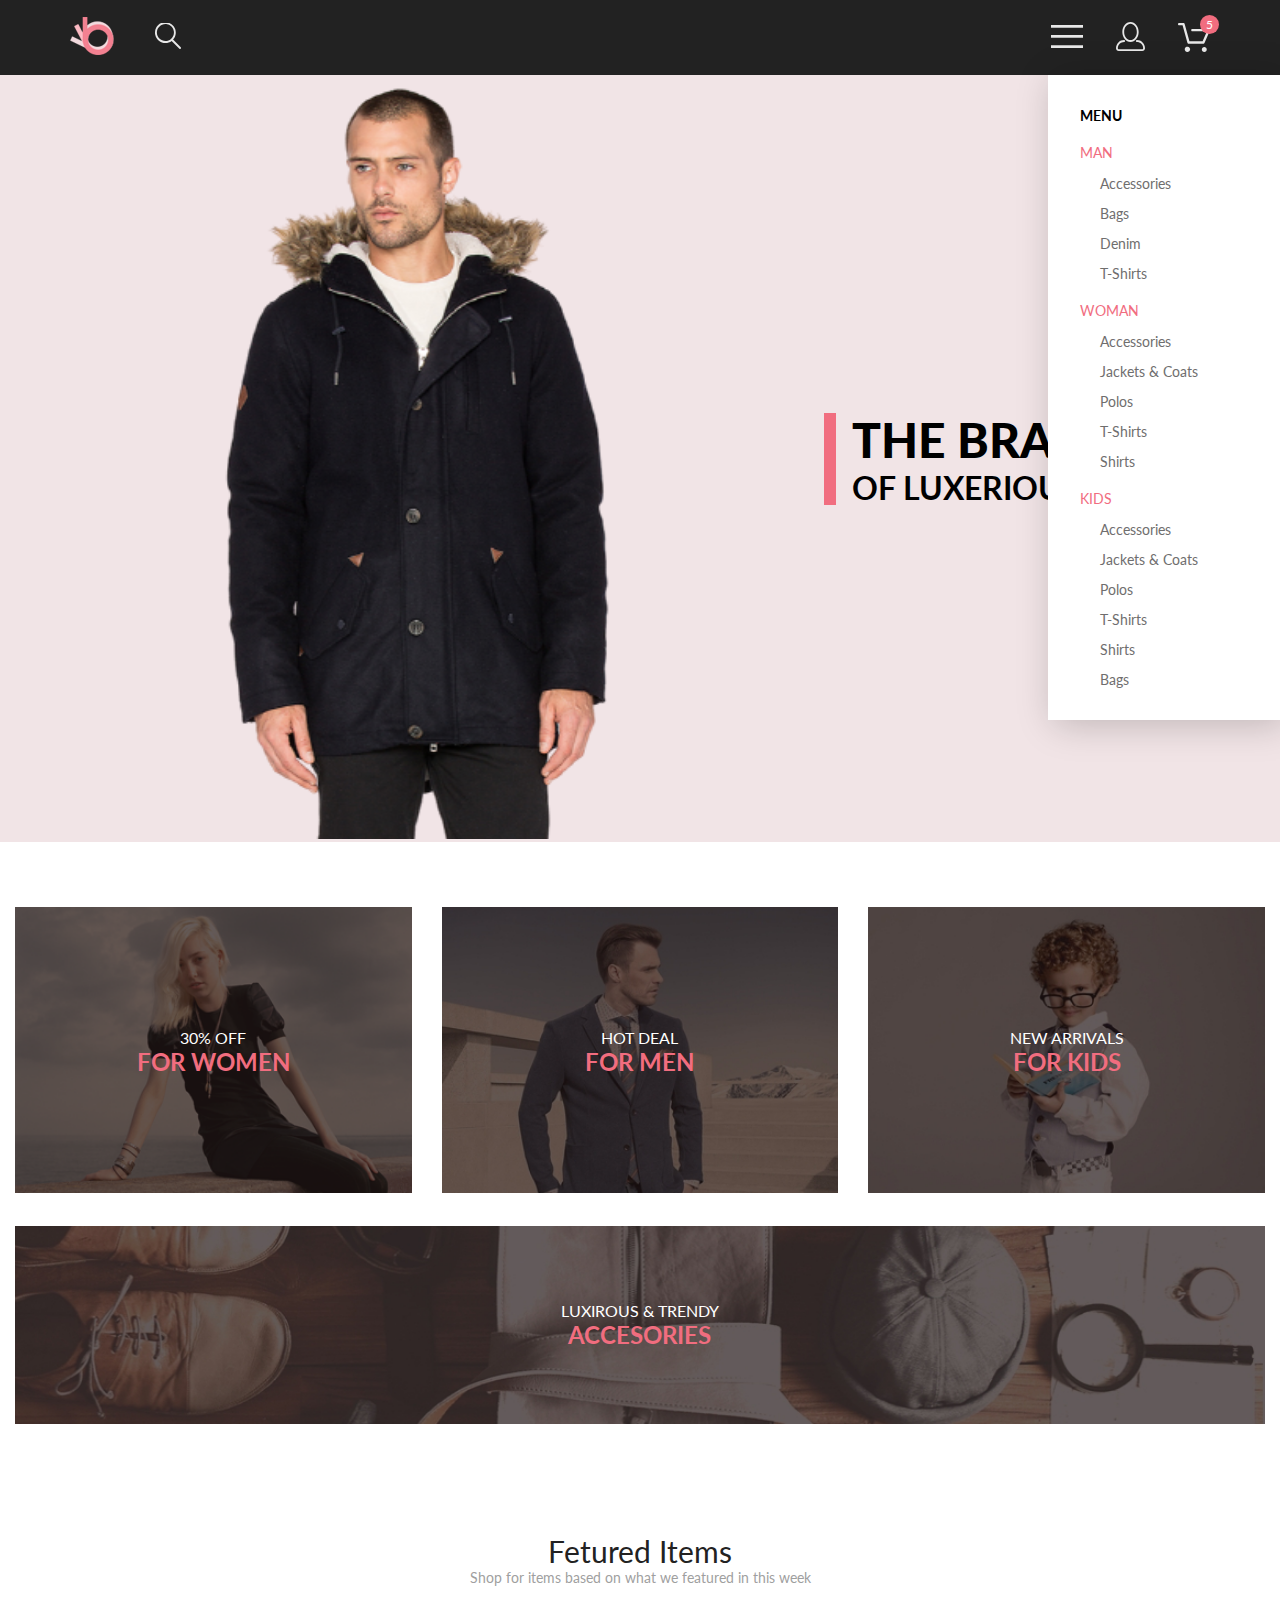
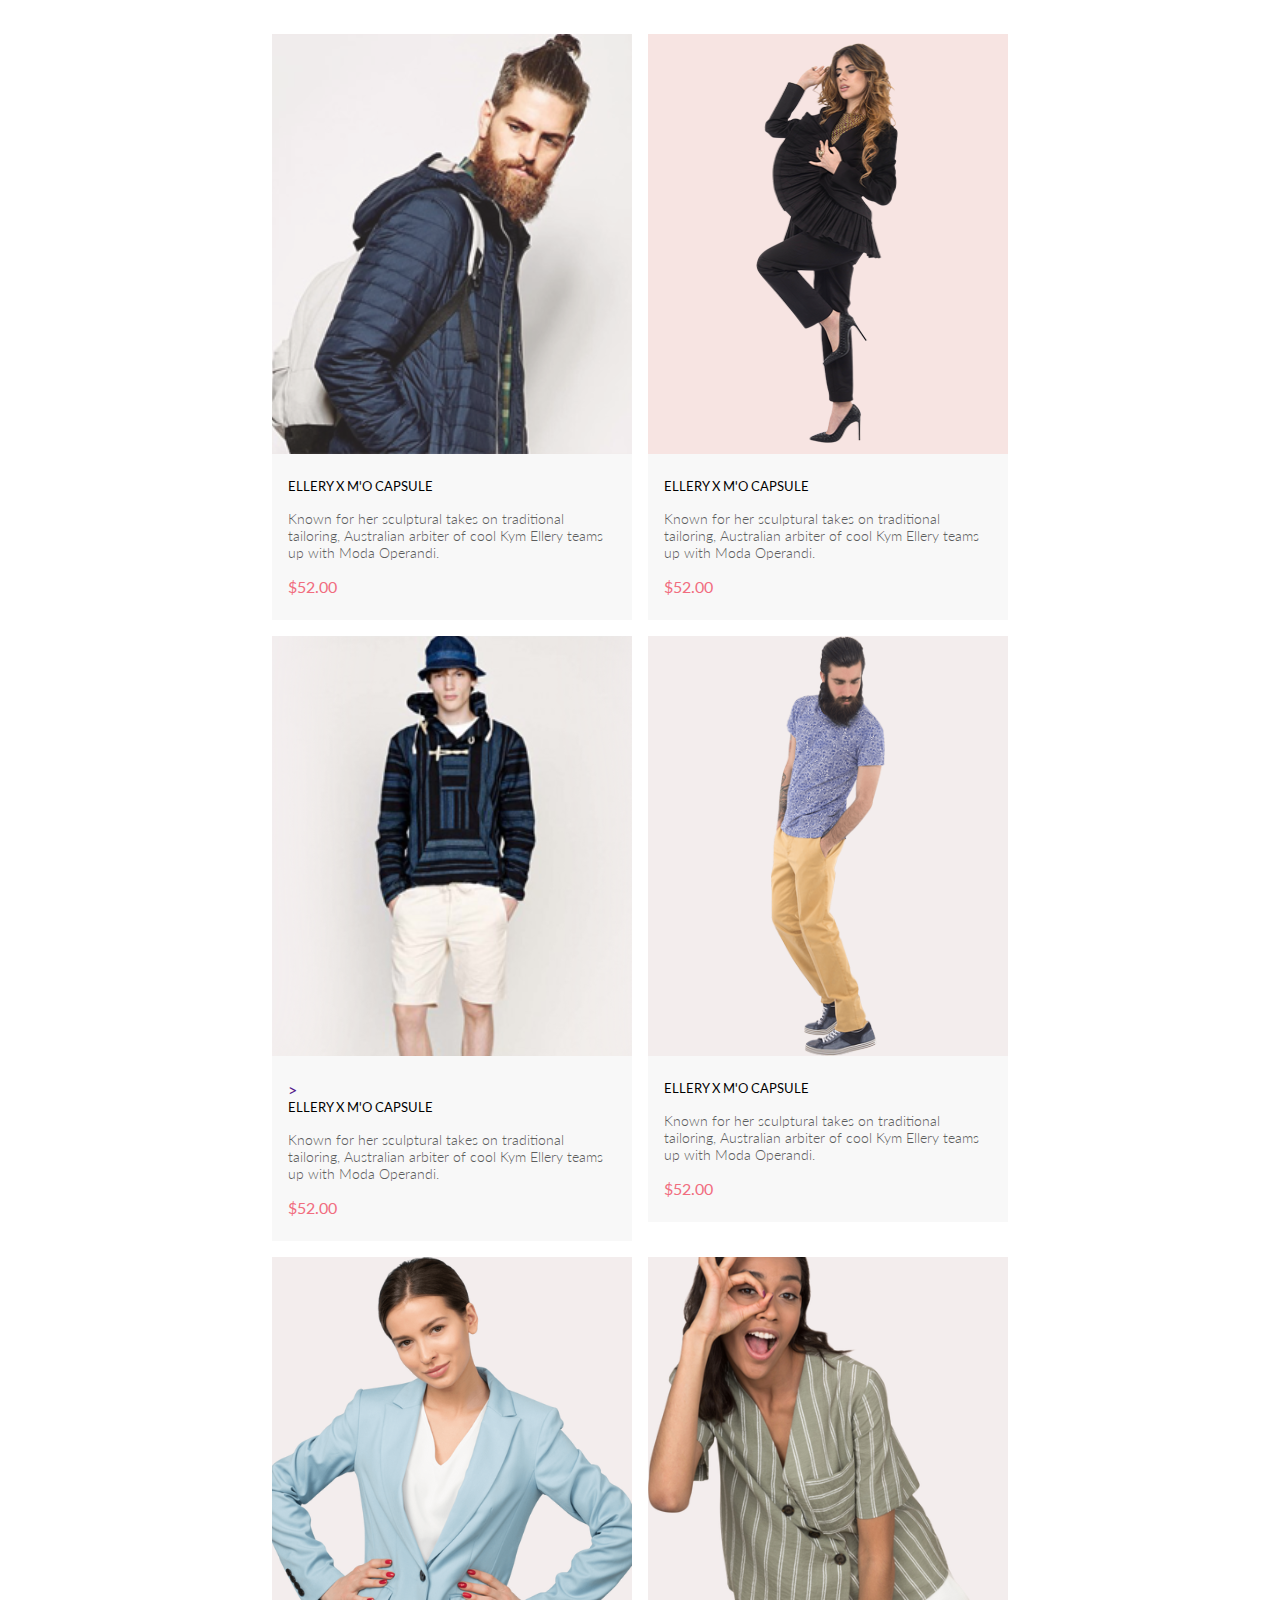
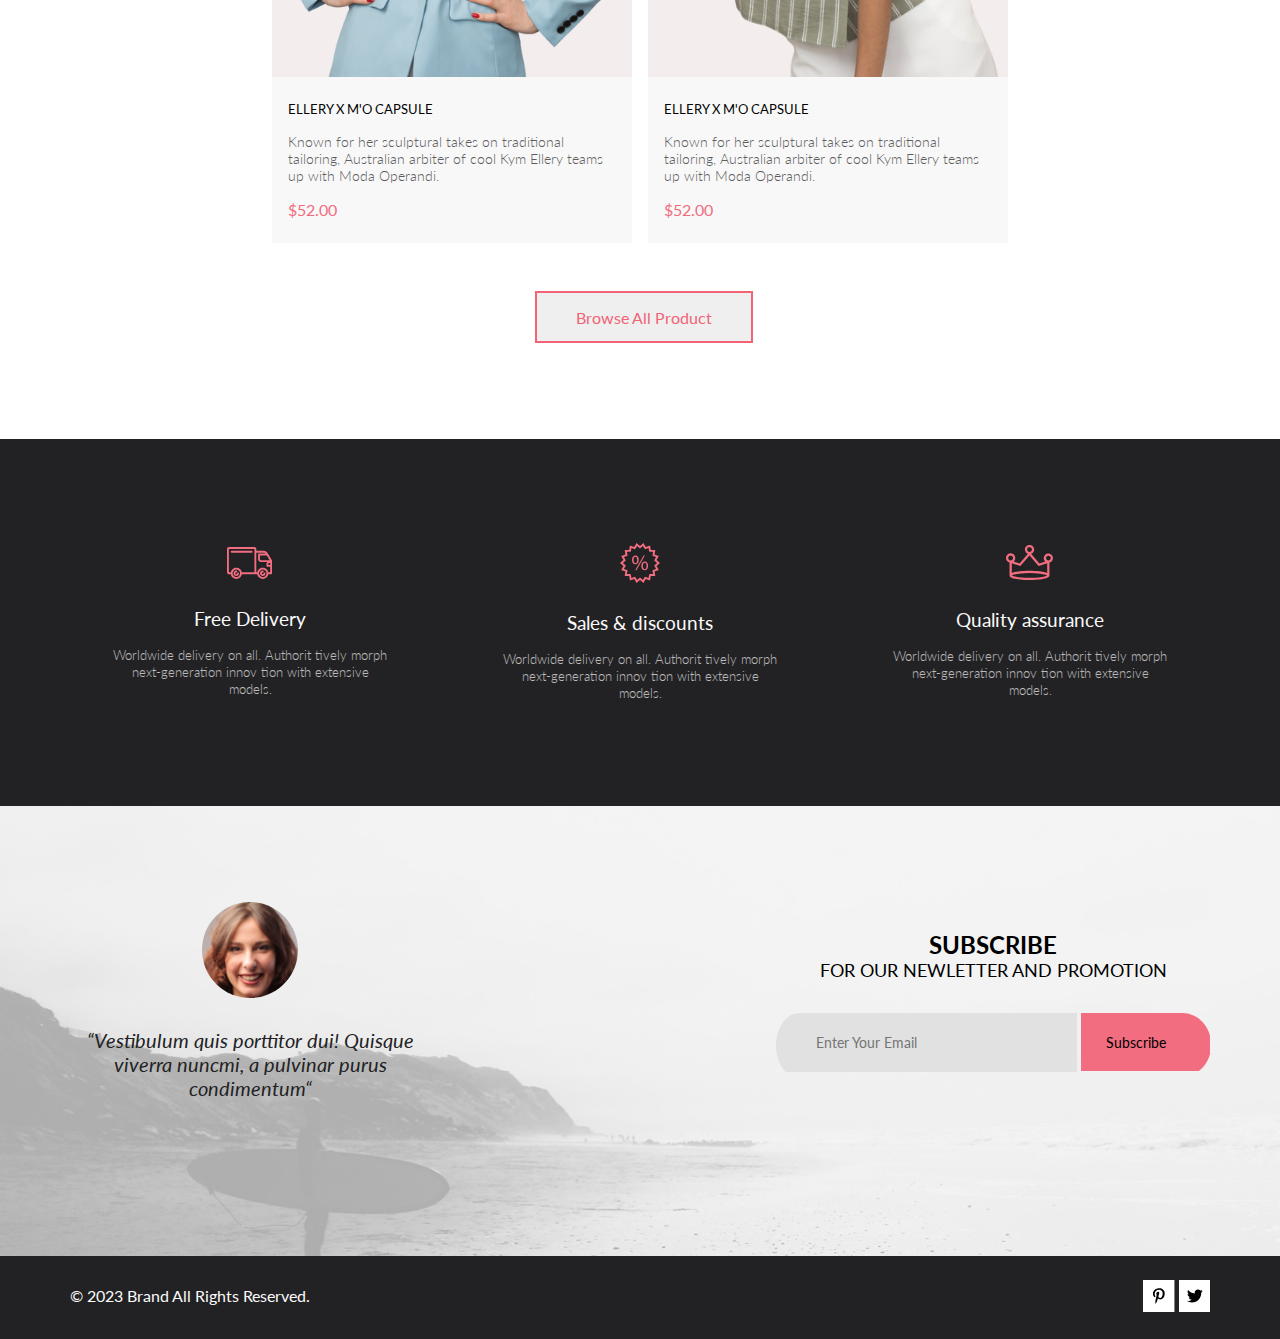
==== commit 91945a67: "add changes" ====
--- a/index.html
+++ b/index.html
@@ -50,7 +50,7 @@
                         <li><a class="menu__link" href="#">Bags</a></li>
                     </ul>
                 </div>
-                <a class="menu__link" href="./registration.html"><img class="img_header_right_2_3"
+                <a class="menu__link_registration" href="./registration.html"><img class="img_header_right_2_3"
                         src="./img/img_header_right_2.svg" alt="img_header_right_2"></a>
                 <a class="menu__cart" href="./shopping_cart.html"><img class="img_header_right_2_3"
                         src="./img/img_header_right_3.svg" alt="img_header_right_2_3"> <span
--- a/style.css
+++ b/style.css
@@ -44,6 +44,7 @@
 }
 
 .menu {
+  z-index: 2;
   width: 232px;
   position: absolute;
   top: 75px;
@@ -602,6 +603,7 @@
 
 .details {
   position: relative;
+  z-index: 1;
 }
 .details__title {
   color: rgb(111, 110, 110);
@@ -1588,6 +1590,9 @@
   .top_content_subtitle {
     font-size: 20px;
   }
+  .sort {
+    gap: 0;
+  }
   .shoping__cart_left_bottom_button_click {
     padding: 9px 17px 9px 17px;
     font-size: 12px;
@@ -1598,7 +1603,7 @@
   }
 }
 @media (max-width: 425px) {
-  .menu__link {
+  .menu__link_registration {
     display: none;
   }
   .menu__cart {
@@ -1640,12 +1645,6 @@
     padding-top: 64px;
     padding-bottom: 64px;
   }
-  .registration_left_item_input {
-    width: 329px;
-  }
-  .registration_left_details_input {
-    width: 329px;
-  }
   .pagination {
     padding-bottom: 64px;
     padding-left: 45px;
@@ -1687,13 +1686,42 @@
     padding-top: 43px;
   }
 }
+@media (max-width: 424px) {
+  .registration_left_item_input {
+    width: 350px;
+  }
+  .registration_left_details_input {
+    width: 350px;
+  }
+}
+@media (max-width: 410px) {
+  .registration_left_item_input {
+    width: 340px;
+  }
+  .registration_left_details_input {
+    width: 340px;
+  }
+}
+@media (max-width: 398px) {
+  .registration_left_item_input {
+    width: 330px;
+  }
+  .registration_left_details_input {
+    width: 330px;
+  }
+}
+@media (max-width: 389px) {
+  .registration_left_item_input {
+    width: 322px;
+  }
+  .registration_left_details_input {
+    width: 322px;
+  }
+}
 @media (max-width: 375px) {
   .header {
     padding-right: 16px;
     padding-left: 16px;
-  }
-  .menu__link {
-    display: none;
   }
   .top_content {
     background: #F1E4E6;
@@ -1731,6 +1759,16 @@
   }
   .content_item {
     padding-bottom: 32px;
+  }
+  .sort__details {
+    gap: 10px;
+  }
+  .details__title {
+    gap: 7px;
+    font-size: 10px;
+  }
+  .filter {
+    width: 140px;
   }
   .filter__heading {
     display: none;
